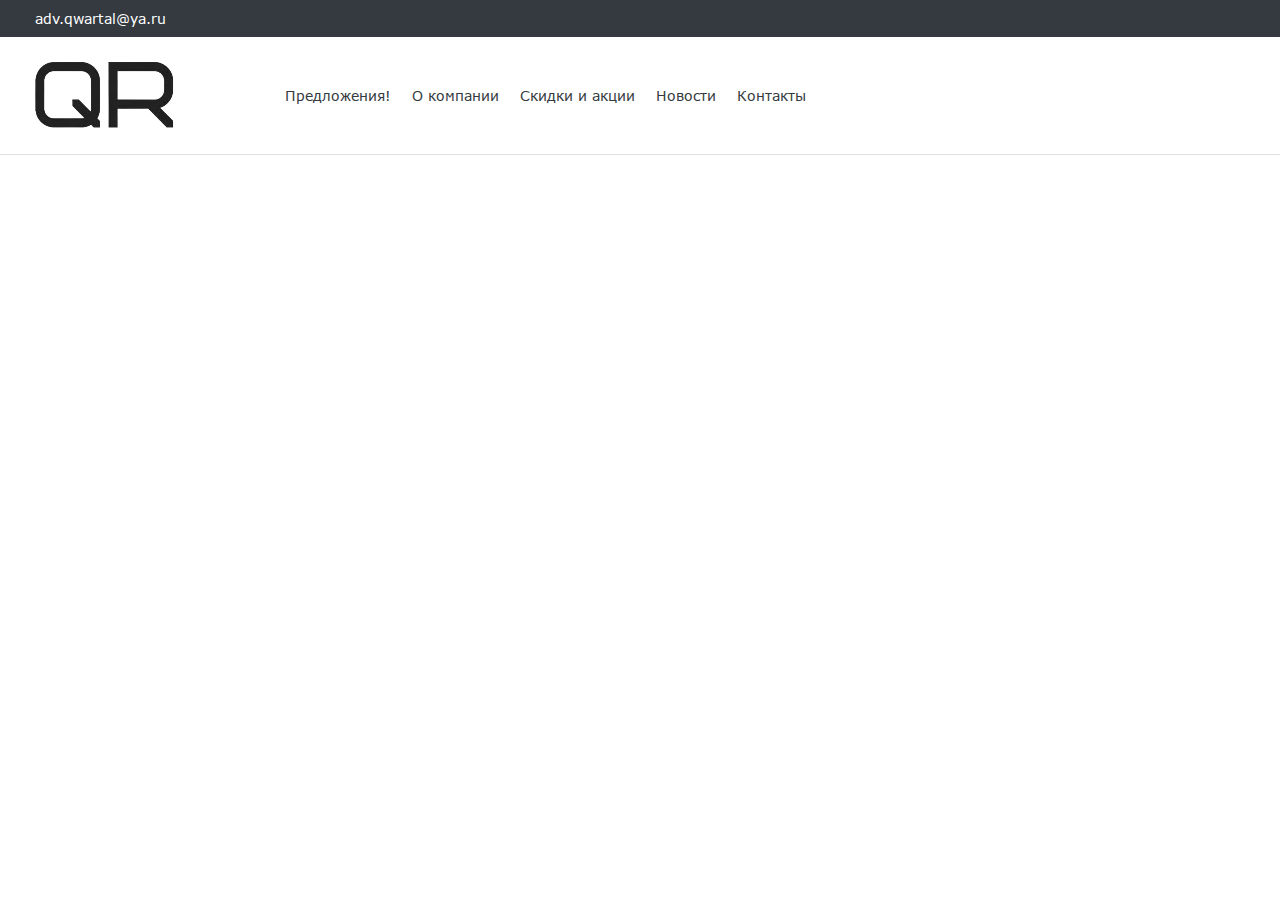
==== index.html @ 5ec6a48c "Deploying to gh-pages from @ Alexandr-Zemtsov/Vuz-rf@71a256c3cad5453a0af39d34cd8f7a5e906b5cad 🚀" ====
<!DOCTYPE html><html class="page" lang="ru"><head><meta charset="UTF-8"><title>Название проекта</title><meta name="viewport" content="width=device-width,initial-scale=1"><link rel="icon" href="#"><link rel="icon" href="#" type="image/svg+xml"><link rel="apple-touch-icon" href="#"><link rel="manifest" href="manifest.webmanifest"><link rel="stylesheet" href="styles/styles.css"></head><body class="page__body"><!-- ======HEADER====== --><header class="header" data-test="header"><div class="header__top header-top"><div class="container"><div class="header-top__inner"><div class="header-top__mail"><p>adv.qwartal@ya.ru</p></div><ul class="header-top__block-user list"><li class="header-top__user-item"><button class="header-top__button-searh button"><span class="visually-hidden">Поиск по сайту</span></button></li><li class="header-top__user-item"><button class="header-top__button-registred button"><span class="visually-hidden">регистрация</span></button></li></ul></div></div></div><div class="header__body"><div class="container"><div class="header__wrapper"><a class="header__logo logo link" href="#"><img width="140px" height="69px" src="images/logo/logo@2x.webp" alt="Логотип компании"> </a><button class="header__burger-menu button"></button> <span class="visually-hidden">открыть меню</span><nav class="header-nav"><ul class="header-nav__list list"><li class="header-nav__item"><a class="header-nav__link link" href="#">Предложения!</a></li><li class="header-nav__item"><a class="header-nav__link link" href="#">О компании</a></li><li class="header-nav__item"><a class="header-nav__link link" href="#">Скидки и акции</a></li><li class="header-nav__item"><a class="header-nav__link link" href="#">Новости</a></li><li class="header-nav__item"><a class="header-nav__link link" href="#">Контакты</a></li></ul></nav></div></div></div></header><main class="main-index"><!--- ======== HERO ======== ---><!-- <section class="hero">
      <div class="container">
        <h1 class="hero__title main-title">Вузы РФ</h1>
        <div class="hero__wrapper">
          <form class="form-filter" action="" method="post">
            <ul class="form-filter__list list">
              <li class="form-filter__item">
                <fieldset class="form-group">
                  <legend class="form-group__title form-group__title--select">Выберите город</legend>
                  <button class="form-group__input form__input--select" id="select-house-level" name="city"
                    type="button"></button>
                  <input class="form-group__dropdown-hidden" name="city" type="text" value="">
                  <ul class="form-group__list-dropdown select-list list" id="select-dropdown-form">
                    <li class="select-list__item" tabindex="0" data-value="0">&nbsp;</li>
                    <li class="select-list__item" tabindex="0" data-value="1">Санкт-Петербург</li>
                    <li class="select-list__item" tabindex="0" data-value="2">Санкт-Петербург</li>
                    <li class="select-list__item" tabindex="0" data-value="3">Санкт-Петербург</li>
                    <li class="select-list__item" tabindex="0" data-value="4">Санкт-Петербург</li>
                  </ul>
                </fieldset>


              </li>
              <li class="form-filter__item">
                <fieldset class="form-group">
                  <legend class="form-group__title form-group__title--select">Выберите город</legend>
                  <button class="form-group__input form__input--select" id="select-repair" name="city"
                    type="button"></button>
                  <input class="form-group__dropdown-hidden" name="city" type="text" value="">
                  <ul class="form-group__list-dropdown select-list list" id="select-dropdown-form">
                    <li class="select-list__item" tabindex="0" data-value="0">&nbsp;</li>
                    <li class="select-list__item" tabindex="0" data-value="1">Санкт-Петербург</li>
                    <li class="select-list__item" tabindex="0" data-value="2">Санкт-Петербург</li>
                    <li class="select-list__item" tabindex="0" data-value="3">Санкт-Петербург</li>
                    <li class="select-list__item" tabindex="0" data-value="4">Санкт-Петербург</li>
                  </ul>
                </fieldset>



              </li>
              <li class="form-filter__item">
                <fieldset class="form-group">
                  <legend class="form-group__title">Год сдачи</legend>
                  <div class="form-group__range">
                    <label class="filter-group__range-container">
                      <input type="number" class="filter-group__range-input" placeholder="от" name="min-price" value=""
                        min="0" step="100">
                    </label>
                    <label class="filter-group__range-container">
                      <input type="number" class="filter-group__range-input" placeholder="до" name="max-price" value=""
                        max="20000" step="100">
                    </label>
                  </div>
                </fieldset>
              </li>
            </ul>
            <div class="form-filter__block-submit">
              <button class="form-filter__submit button" type="submit">Показать</button>
            </div>
          </form>
        </div>
      </div>

    </section> --><!--- ======== PROMO ======== ---><!-- <section class="promo">
      <h2 class="visually-hidden">Наши предложения</h2>
      <ul class="promo__list">
        <li class="promo__item">
          <a class="promo__card-link" href="#">
            <h3>Выбирайте лучшее</h3>
            <p>Квартиры в ЖК "Солнечный" от 1 900 000 руб.</p>
          </a>
        </li>
        <li class="promo__item">
          <a class="promo__card-link" href="#">
            <h3>Шикарные загородные дома</h3>
            <p>Дом на берегу средиземного моря, мечта может стать явью.</p>
          </a>
        </li>
        <li class="promo__item">
          <a class="promo__card-link" href="#">
            <h3>Предложение дня</h3>
            <p>Двухкомнатная квартира с шикарным евроремонтом.</p>
          </a>
        </li>
        <li class="promo__item">
          <a class="promo__card-link" href="#">
            <h3>Дома в элитном посёлке</h3>
            <p>Элитная недвижимость в Коттеджном посёлке "Прибыльный"</p>
          </a>
        </li>
      </ul>
    </section> --><!--- ======== OFFERS ======== ---><!-- <section class="offers">
      <div class="container">
        <div class="offers__inner">
          <h2 class="offers__title">Горячие предложения</h2>
          <ul class="offers__list">
            <li class="offers__item">
              <article class="card-offers">
                <a class="card-offers__link link" href="#">
                  <img class="card-offers__picture" src="#" alt="Фото ЖК" height="50px" width="50px">
                  <p class="card-offers__copyright">Источник: freepik.ru</p>
                  <button class="card-offers__button-show-tel">Показать телефон</button>
                  <h3>ЖК "iLove"</h3>
                  <b>ГК "КОРТРОС"</b>
                  <p>Москва, Останкинский район, ул. Бочкова, 11а Бизнес <span>от 13 487 000</span> </p>
                </a>
              </article>
            </li>
            <li class="offers__item">
              <article class="card-offers">
                <a class="card-offers__link link" href="#">
                  <img class="card-offers__picture" src="#" alt="Фото ЖК" height="50px" width="50px">
                  <p class="card-offers__copyright">Источник: freepik.ru</p>
                  <button class="card-offers__button-show-tel">Показать телефон</button>
                  <h3>ЖК "iLove"</h3>
                  <b>ГК "КОРТРОС"</b>
                  <p>Москва, Останкинский район, ул. Бочкова, 11а Бизнес <span>от 13 487 000</span> </p>
                </a>
              </article>
            </li>
            <li class="offers__item">
              <article class="card-offers">
                <a class="card-offers__link link" href="#">
                  <img class="card-offers__picture" src="#" alt="Фото ЖК" height="50px" width="50px">
                  <p class="card-offers__copyright">Источник: freepik.ru</p>
                  <button class="card-offers__button-show-tel">Показать телефон</button>
                  <h3>ЖК "iLove"</h3>
                  <b>ГК "КОРТРОС"</b>
                  <p>Москва, Останкинский район, ул. Бочкова, 11а Бизнес <span>от 13 487 000</span> </p>
                </a>
              </article>
            </li>
            <li class="offers__item">
              <article class="card-offers">
                <a class="card-offers__link link" href="#">
                  <img class="card-offers__picture" src="#" alt="Фото ЖК" height="50px" width="50px">
                  <p class="card-offers__copyright">Источник: freepik.ru</p>
                  <button class="card-offers__button-show-tel">Показать телефон</button>
                  <h3>ЖК "iLove"</h3>
                  <b>ГК "КОРТРОС"</b>
                  <p>Москва, Останкинский район, ул. Бочкова, 11а Бизнес <span>от 13 487 000</span> </p>
                </a>
              </article>
            </li>
          </ul>
        </div>
      </div>
    </section> --><!--- ======== INFO ======== ---><!-- <section class="info">
      <div class="container">
        <div class="info__inner">
          <h2 class="info__title">Рубрика о недвижимости</h2>
          <ul class="info__list">
            <li class="info__title">
              <article class="card-info">
                <a class="card-info__picture link" href="#">
                  <img src="#" alt="Картинка" width="50" height="50">
                </a>
                <a class="card-info__link-text" href="#">
                  <p>«Волк в овечьей шкуре» или в чем подвох заниженной цены апартаментов?</p>
                </a>
                <a class="card-info__link-more" href="#"></a>
              </article>
            </li>
            <li class="info__title">
              <article class="card-info">
                <a class="card-info__picture link" href="#">
                  <img src="#" alt="Картинка" width="50" height="50">
                </a>
                <a class="card-info__link-text" href="#">
                  <p>Креативная реклама от застройщиков, мимо которой невозможно пройти</p>
                </a>
                <a class="card-info__link-more" href="#"></a>
              </article>
            </li>
            <li class="info__title">
              <article class="card-info">
                <a class="card-info__picture link" href="#">
                  <img src="#" alt="Картинка" width="50" height="50">
                </a>
                <a class="card-info__link-text" href="#">
                  <p>Флиппинг: стоит ли вкладываться в перепродажу недвижимости сегодня?</p>
                </a>
                <a class="card-info__link-more" href="#"></a>
              </article>
            </li>
          </ul>
        </div>
      </div>
    </section> --><!--- ======== ADVANTAGES ======== ---><!-- <section class="advantages">
      <h2 class="advantages__title title">Все новостройки</h2>
      <div class="advantages__slider-navigation slider-navigation">
        <button
          class="advantages__button-slider advantages__button-slider--prev slider-navigation__button slider-navigation__button--prev"
          type="button">
          <span class="visually-hidden">Кнопка: листать слайдер влево</span>
        </button>
        <button
          class="advantages__button-slider advantages__button-slider--next slider-navigation__button slider-navigation__button--next"
          type="button">
          <span class="visually-hidden">Кнопка: листать слайдер вправо</span>
        </button>

      </div>
      <div class="advantages__inner">
        <div class="container">
          <div class="advantages__slider-container swiper">
            <ul class="advantages__list swiper-wrapper list">
              <li class="advantages__item swiper-slide">
                <article class="card-advantages">
                  <a href="#" class="card-advantages__link-image link">
                    <img src="" alt="Фото">
                  </a>
                  <div class="card-advantages__block-favorit">
                    <span class="card-advantages__heart"></span>
                    <span class="card-advantages__star"></span>
                  </div>
                  <div class="card-advantages__block-body">
                    <h3 class="card-advantages__title">ЖК "Квартал Авиаторов"</h3>
                    <div class="card-advantages__etage">17 этаж</div>
                    <p>Подмосковье, Балашиха, Балашихинское ш</p>
                    <div class="card-advantages__price">от 4 518 000</div>
                  </div>
                  <a data-href="tel:+77777777777" data-phone="+77777777777" class="card-advantages__phone link"
                    tabindex="0">Показать телефон</a>
                </article>
              </li>
              <li class="advantages__item swiper-slide">
                <article class="card-advantages">
                  <a href="#" class="card-advantages__link-image link">
                    <img src="" alt="Фото">
                  </a>
                  <div class="card-advantages__block-favorit">
                    <span class="card-advantages__heart"></span>
                    <span class="card-advantages__star"></span>
                  </div>
                  <div class="card-advantages__block-body">
                    <h3 class="card-advantages__title">ЖК "Квартал Авиаторов"</h3>
                    <div class="card-advantages__etage">17 этаж</div>
                    <p>Подмосковье, Балашиха, Балашихинское ш</p>
                    <div class="card-advantages__price">от 4 518 000</div>
                  </div>
                  <a data-href="tel:+77777777777" data-phone="+77777777777" class="card-advantages__phone link"
                    tabindex="0">Показать телефон</a>
                </article>
              </li>
              <li class="advantages__item swiper-slide">
                <article class="card-advantages">
                  <a href="#" class="card-advantages__link-image link">
                    <img src="" alt="Фото">
                  </a>
                  <div class="card-advantages__block-favorit">
                    <span class="card-advantages__heart"></span>
                    <span class="card-advantages__star"></span>
                  </div>
                  <div class="card-advantages__block-body">
                    <h3 class="card-advantages__title">ЖК "Квартал Авиаторов"</h3>
                    <div class="card-advantages__etage">17 этаж</div>
                    <p>Подмосковье, Балашиха, Балашихинское ш</p>
                    <div class="card-advantages__price">от 4 518 000</div>
                  </div>
                  <a data-href="tel:+77777777777" data-phone="+77777777777" class="card-advantages__phone link"
                    tabindex="0">Показать телефон</a>
                </article>
              </li>
              <li class="advantages__item swiper-slide">
                <article class="card-advantages">
                  <a href="#" class="card-advantages__link-image link">
                    <img src="" alt="Фото">
                  </a>
                  <div class="card-advantages__block-favorit">
                    <span class="card-advantages__heart"></span>
                    <span class="card-advantages__star"></span>
                  </div>
                  <div class="card-advantages__block-body">
                    <h3 class="card-advantages__title">ЖК "Квартал Авиаторов"</h3>
                    <div class="card-advantages__etage">17 этаж</div>
                    <p>Подмосковье, Балашиха, Балашихинское ш</p>
                    <div class="card-advantages__price">от 4 518 000</div>
                  </div>
                  <a data-href="tel:+77777777777" data-phone="+77777777777" class="card-advantages__phone link"
                    tabindex="0">Показать телефон</a>
                </article>
              </li>
              <li class="advantages__item swiper-slide">
                <article class="card-advantages">
                  <a href="#" class="card-advantages__link-image link">
                    <img src="" alt="Фото">
                  </a>
                  <div class="card-advantages__block-favorit">
                    <span class="card-advantages__heart"></span>
                    <span class="card-advantages__star"></span>
                  </div>
                  <div class="card-advantages__block-body">
                    <h3 class="card-advantages__title">ЖК "Квартал Авиаторов"</h3>
                    <div class="card-advantages__etage">17 этаж</div>
                    <p>Подмосковье, Балашиха, Балашихинское ш</p>
                    <div class="card-advantages__price">от 4 518 000</div>
                  </div>
                  <a data-href="tel:+77777777777" data-phone="+77777777777" class="card-advantages__phone link"
                    tabindex="0">Показать телефон</a>
                </article>
              </li>
              <li class="advantages__item swiper-slide">
                <article class="card-advantages">
                  <a href="#" class="card-advantages__link-image link">
                    <img src="" alt="Фото">
                  </a>
                  <div class="card-advantages__block-favorit">
                    <span class="card-advantages__heart"></span>
                    <span class="card-advantages__star"></span>
                  </div>
                  <div class="card-advantages__block-body">
                    <h3 class="card-advantages__title">ЖК "Квартал Авиаторов"</h3>
                    <div class="card-advantages__etage">17 этаж</div>
                    <p>Подмосковье, Балашиха, Балашихинское ш</p>
                    <div class="card-advantages__price">от 4 518 000</div>
                  </div>
                  <a data-href="tel:+77777777777" data-phone="+77777777777" class="card-advantages__phone link"
                    tabindex="0">Показать телефон</a>
                </article>
              </li>
              <li class="advantages__item swiper-slide">
                <article class="card-advantages">
                  <a href="#" class="card-advantages__link-image link">
                    <img src="" alt="Фото">
                  </a>
                  <div class="card-advantages__block-favorit">
                    <span class="card-advantages__heart"></span>
                    <span class="card-advantages__star"></span>
                  </div>
                  <div class="card-advantages__block-body">
                    <h3 class="card-advantages__title">ЖК "Квартал Авиаторов"</h3>
                    <div class="card-advantages__etage">17 этаж</div>
                    <p>Подмосковье, Балашиха, Балашихинское ш</p>
                    <div class="card-advantages__price">от 4 518 000</div>
                  </div>
                  <a data-href="tel:+77777777777" data-phone="+77777777777" class="card-advantages__phone link"
                    tabindex="0">Показать телефон</a>
                </article>
              </li>
              <li class="advantages__item swiper-slide">
                <article class="card-advantages">
                  <a href="#" class="card-advantages__link-image link">
                    <img src="" alt="Фото">
                  </a>
                  <div class="card-advantages__block-favorit">
                    <span class="card-advantages__heart"></span>
                    <span class="card-advantages__star"></span>
                  </div>
                  <div class="card-advantages__block-body">
                    <h3 class="card-advantages__title">ЖК "Квартал Авиаторов"</h3>
                    <div class="card-advantages__etage">17 этаж</div>
                    <p>Подмосковье, Балашиха, Балашихинское ш</p>
                    <div class="card-advantages__price">от 4 518 000</div>
                  </div>
                  <a data-href="tel:+77777777777" data-phone="+77777777777" class="card-advantages__phone link"
                    tabindex="0">Показать телефон</a>
                </article>
              </li>
            </ul>
          </div>

        </div>
      </div>
    </section> --><!--- ======== PARTNERS ======== ---><!-- <section class="partners">
      <div class="container">
        <div class="partners__inner">
          <h2 class="partners__title">ТОП Застройщиков</h2>
          <ul class="partners__list">
            <li class="partners__item">
              <article class="card-partner">
                <a class="card-partner__image-link link" href="#"><img src="#" alt="Изображение логотипа партнеров"
                    height="50" width="50">
                </a>
                <h3 class="card-partner__title">ФСК</h3>
                <p>Застройщик Москвы
                  Год основания 2005
                  Построил 18 новостроек</p>
                <a class="card-partner__link-more link" href="#">Подробнее</a>
              </article>
            </li>
            <li class="partners__item">
              <article class="card-partner">
                <a class="card-partner__image-link link" href="#"><img src="#" alt="Изображение логотипа партнеров"
                    height="50" width="50">
                </a>
                <h3 class="card-partner__title">Эталон</h3>
                <p>Застройщик Москвы
                  Год основания 1987
                  Построил 23 новостройки
                </p>
                <a class="card-partner__link-more link" href="#">Подробнее</a>
              </article>
            </li>
            <li class="partners__item">
              <article class="card-partner">
                <a class="card-partner__image-link link" href="#"><img src="#" alt="Изображение логотипа партнеров"
                    height="50" width="50">
                </a>
                <h3 class="card-partner__title">MR Group</h3>
                <p>Застройщик Москвы
                  Год основания 2003
                  Построил 19 новостроек</p>
                <a class="card-partner__link-more link" href="#">Подробнее</a>
              </article>
            </li>
            <li class="partners__item">
              <article class="card-partner">
                <a class="card-partner__image-link link" href="#"><img src="#" alt="Изображение логотипа партнеров"
                    height="50" width="50">
                </a>
                <h3 class="card-partner__title">Донстрой</h3>
                <p>Застройщик Москвы
                  Год основания 1994
                  Построил 16 новостроек</p>
                <a class="card-partner__link-more link" href="#">Подробнее</a>
              </article>
            </li>
          </ul>
        </div>
      </div>
    </section> --><!--- ======== NEWS ======== ---><!-- <section class="news">
      <div class="container">
        <div class="news__inner">
          <h2 class="news__title title">Свежие новости</h2>
          <ul class="news__list">
            <li class="news__item">
              <article class="card-news">
                <a class="card-news__link" href="#">
                  <div class="card-news__date">
                    <p>
                      <b></b>
                      сегодня
                    </p>
                  </div>
                  <div class="card-news__body">
                    <h3>Суд вынес запрет на доп. услуги в квитанциях</h3>
                    <p>Жительница Санкт-Петербурга 3 года оплачивала кабельное телевидение</p>
                  </div>
                </a>
              </article>
            </li>
            <li class="news__item">
              <article class="card-news">
                <a class="card-news__link" href="#">
                  <div class="card-news__date">
                    <p>
                      <b>20</b>
                      сентября
                    </p>
                  </div>
                  <div class="card-news__body">
                    <h3>Обмотали деревья лентой и повесили на них иконы</h3>
                    <p>Противостояние местных жителей и рабочих в масках.</p>
                  </div>
                </a>
              </article>
            </li>
            <li class="news__item">
              <article class="card-news">
                <a class="card-news__link" href="#">
                  <div class="card-news__date">
                    <p>
                      <b>9</b>
                      сентября
                    </p>
                  </div>
                  <div class="card-news__body">
                    <h3>Девушки обнаружили скрытые камеры в съёмной квартире.</h3>
                    <p>Устройства были установлены в том числе в ванной комнате.</p>
                  </div>
                </a>
              </article>
            </li>
            <li class="news__item">
              <article class="card-news">
                <a class="card-news__link" href="#">
                  <div class="card-news__date">
                    <p>
                      <b>8</b>
                      сентября
                    </p>
                  </div>
                  <div class="card-news__body">
                    <h3>Оргия в ЖК от ПИК</h3>
                    <p>Всё как в немецком кино. Мужчина сантехник, а женщины, из управляющей компании.</p>
                  </div>
                </a>
              </article>
            </li>
            <li class="news__item">
              <article class="card-news">
                <a class="card-news__link" href="#">
                  <div class="card-news__date">
                    <p>
                      <b>7</b>
                      сентября
                    </p>
                  </div>
                  <div class="card-news__body">
                    <h3>Помещения на минимальных уровнях</h3>
                    <p>В Москве в сократились предложение по аренде торговых площадей.</p>
                  </div>
                </a>
              </article>
            </li>
          </ul>
        </div>
      </div>
    </section> --><!--- ======== FEEDBACK ======== ---><!-- <section class="feedback">
      <div class="container">
        <div class="feedback__inner">
          <h2 class="feedback__title title">Бесплатная консультация</h2>
          <p class="feedback__legend">Мы даем бесплатную консультацию по любому интересующему вас вопросу. Оставьте ваш
            контакт и наш специалист перезвонит в ближайшее время и ответит на все интересующие вопросы.</p>
          <form class="form-feedback" action="#" method="post">
            <div class="form-feedback__field">
              <label class="form-feedback__label" for="name-user">Введите имя</label>
              <input class="form-feedback__input" type="text" id="name-user" placeholder="Введите ваше имя" required>
            </div>
            <div class="form-feedback__field">
              <label class="form-feedback__label" for="phone-user">Укажите ваш телефон</label>
              <input class="form-feedback__input" type="text" id="phone-user" placeholder="+7 (999) 999-99-99"
                pattern="^(\s*)?(\+)?([- _():=+]?\d[- _():=+]?){10,14}(\s*)?$" required>
            </div>
            <div class="form-feedback__field form-feedback__field--check">
              <label class="form-feedback__label-check" for="user-check">Согласен с условиями передачи персональных
                данных</label>
              <input type="checkbox" id="user-check" checked required>
            </div>
            <button class="form-feedback__button-submit button">Отправить</button>
          </form>
        </div>
      </div>
    </section> --></main><!--- ======== FOOTER ======== ---><!-- <footer class="footer" data-test="footer">
    <div class="container">
      <div class="footer__inner">
        <div class="contacts">

          <div class="contacts__block-info">
            <picture>
              <img class="logo" width="50px" height="50px" src="#" alt="Логотип компании">
            </picture>
            <p class="contacts__copyright">2024© Портал недвижимости</p>
          </div>
          <div class="contacts__block-links">
            <p class="visually-hidden">Наши контакты</p>
            <a href="mailto:vuz-rf.ru@yandex.ru">vuz-rf.ru@yandex.ru</a>
            <a href="https://t.me/qwartal_partner">Партнерская группа в Telegram </a>
          </div>

        </div>
        <div class="footer-content">
          <p class="visually-hidden">Основные типы жилья</p>
          <ul class="footer-content__list footer-content__list--type-housing list">
            <li class="footer-content__item">
              <a class="footer-content__link link" href="#">Новостройки</a>
            </li>
            <li class="footer-content__item">
              <a class="footer-content__link link" href="#">Коммерческая</a>
            </li>
          </ul>
          <p class="visually-hidden">Выбор жилья по городам</p>
          <ul class="footer-content__list footer-content__list--city list">
            <li class="footer-content__item">
              <a class="footer-content__link link" href="#">Москва</a>
            </li>
            <li class="footer-content__item">
              <a class="footer-content__link link" href="#">Санкт-Петербург</a>
            </li>
            <li class="footer-content__item">
              <a class="footer-content__link link" href="#">Екатеринбург</a>
            </li>
            <li class="footer-content__item">
              <a class="footer-content__link link" href="#">Нижний Новгород</a>
            </li>
            <li class="footer-content__item">
              <a class="footer-content__link link" href="#">Самара</a>
            </li>
            <li class="footer-content__item">
              <a class="footer-content__link link" href="#">Казань</a>
            </li>
            <li class="footer-content__item">
              <a class="footer-content__link link" href="#">Краснодар</a>
            </li>
          </ul>
          <a class="footer-content__privacy" href="#">Политика конфиденциальности</a>
        </div>
        <div class="social">
          <p class="visually-hidden">Наши соцсети</p>
          <ul class="social__list list">
            <li class="social__item">
              <a class="social__link social__link--vk link" href="#">
                <span class="visually-hidden">В контакте</span>
              </a>
            </li>
            <li class="social__item">
              <a class="social__link social__link--telegram link" href="#">
                <span class="visually-hidden">Телеграм</span>
              </a>
            </li>
          </ul>
        </div>
        <div class="footer__captcha">
          This site is protected by reCAPTCHA and the <a class="footer__captcha-link" href="#">Privacy Policy</a> and <a
            class="footer__captcha-link" href="#">Terms of Service</a>
        </div>
      </div>
    </div>
  </footer> --><script src="scripts/main.js" defer="defer"></script></body></html>
---- styles/styles.css ----
@charset "UTF-8";@font-face{font-family:"Verdana";src:url(../fonts/Verdana.woff2);font-style:normal;font-weight:400;font-display:swap}@font-face{font-family:"Verdana";src:url(../fonts/Verdana-Bold.woff2);font-style:normal;font-weight:700;font-display:swap}*,::after,::before{box-sizing:border-box;padding:0;margin:0}img{max-width:100%;height:auto;object-fit:contain}body{font-family:"Verdana","Arial",sans-serif;font-size:14px;color:#343a40;font-weight:400;line-height:20px}.list{list-style-type:none}.link,body{font-style:normal}.link{text-decoration:none}.button{cursor:pointer;border:0}.container{width:100%;margin:0 auto;min-width:320px;padding:0 15px}@media (min-width:576px){.container{max-width:540px}}@media (min-width:768px){.container{max-width:720px;padding:0 30px}}@media (min-width:992px){.container{max-width:960px;padding:0 15px}}@media (min-width:1200px){.container{max-width:1240px}}.visually-hidden{position:absolute;width:1px;height:1px;margin:-1px;padding:0;border:0;clip:rect(0 0 0 0);-webkit-clip-path:inset(50%);clip-path:inset(50%);white-space:nowrap;overflow:hidden}.header{display:grid;grid-template-columns:1fr}.header__top{padding:9px 0 8px}.header__body{padding:24px 0;border-bottom:1px solid #dee2e6}.header__wrapper{width:100%;position:relative;display:flex;align-items:center;justify-content:space-between;gap:20px}@media (min-width:1200px){.header__wrapper{gap:110px;justify-content:start}}.header__wrapper:has(.header-nav--open)::after{content:"";position:fixed;top:0;left:0;z-index:2;width:100%;height:100%;background-color:rgba(55,55,55,.98)}.header__logo{display:flex;align-items:center;justify-content:center;width:103px;height:51px}@media (min-width:400px){.header__logo{width:140px;height:69px}}.header__burger-menu{position:relative;display:block;width:25px;height:25px;background:0 0;color:#212529}@media (min-width:1200px){.header__burger-menu{display:none}}.header__burger-menu--open{position:absolute;right:5px;top:0;z-index:5;color:#fff}.header__burger-menu--open::before,.header__burger-menu::before{background-color:currentColor;-webkit-mask-repeat:no-repeat;mask-repeat:no-repeat;-webkit-mask-position:center;mask-position:center;-webkit-mask-size:cover;mask-size:cover}.header__burger-menu::before{content:"";position:absolute;top:0;left:0;bottom:0;right:0;transition:all .3s linear;-webkit-mask-image:url(../images/icons/burger-menu-close.svg);mask-image:url(../images/icons/burger-menu-close.svg)}.header__burger-menu--open::before{-webkit-mask-image:url(../images/icons/burger-menu-open.svg);mask-image:url(../images/icons/burger-menu-open.svg)}.header-top{background-color:#343a40;color:#fff}.header-top__inner{display:flex;align-items:center;justify-content:space-between}.header-top__mail{display:flex;flex-shrink:2}.header-top__block-user{display:flex;justify-content:space-between;align-items:center;flex-shrink:0;gap:1.5rem}.header-top__user-item{display:flex}.header-top__button-registred,.header-top__button-searh{position:relative;width:16px;height:16px;background-color:transparent;color:#fff}.header-top__button-searh:focus,.header-top__button-searh:hover{opacity:.8}.header-top__button-searh:active{opacity:.6}.header-top__button-searh::after{content:"";position:absolute;display:block;top:0;left:0;bottom:0;right:0;background-color:currentColor;-webkit-mask-image:url(../images/icons/icon-searh.svg);mask-image:url(../images/icons/icon-searh.svg);-webkit-mask-repeat:no-repeat;mask-repeat:no-repeat;-webkit-mask-position:center;mask-position:center;-webkit-mask-size:cover;mask-size:cover}.header-top__button-registred:focus,.header-top__button-registred:hover{opacity:.8}.header-top__button-registred:active{opacity:.6}.header-top__button-registred::after{content:"";position:absolute;display:block;top:0;left:0;bottom:0;right:0;background-color:currentColor;-webkit-mask-image:url(../images/icons/user-icon.svg);mask-image:url(../images/icons/user-icon.svg);-webkit-mask-repeat:no-repeat;mask-repeat:no-repeat;-webkit-mask-position:center;mask-position:center;-webkit-mask-size:cover;mask-size:cover}.header-nav{display:none}@media (min-width:1200px){.header-nav{display:flex}}.header-nav--open{display:flex;position:absolute;z-index:3;width:100%}.header-nav__list{top:70px;padding-left:15px;position:relative;z-index:4;display:flex;flex-direction:column;gap:11px}@media (min-width:768px){.header-nav__list{padding-left:30px}}@media (min-width:1200px){.header-nav__list{position:static;flex-direction:row;gap:21px;padding-left:0}}.header-nav__link{font-size:18px;color:#fff;line-height:1.3}.header-nav__link:focus-visible,.header-nav__link:hover{opacity:.8}@media (min-width:1200px){.header-nav__link{color:#343a40;font-size:14px;line-height:1.5}}
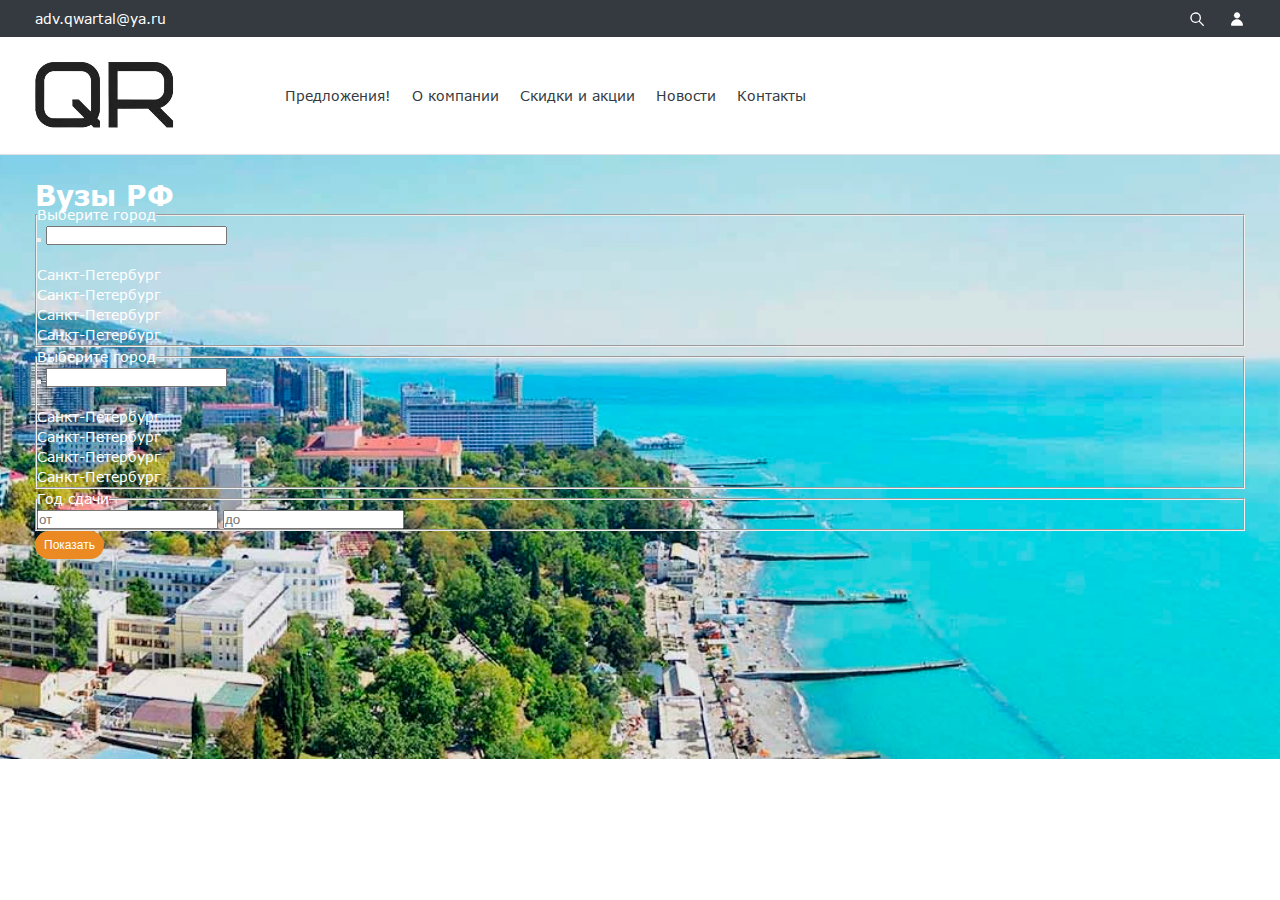
==== commit b69c178f: "Deploying to gh-pages from @ Alexandr-Zemtsov/Vuz-rf@c9c1034b680801d28a68e257927182f7894a22f7 🚀" ====
--- a/index.html
+++ b/index.html
@@ -1,68 +1,4 @@
-<!DOCTYPE html><html class="page" lang="ru"><head><meta charset="UTF-8"><title>Название проекта</title><meta name="viewport" content="width=device-width,initial-scale=1"><link rel="icon" href="#"><link rel="icon" href="#" type="image/svg+xml"><link rel="apple-touch-icon" href="#"><link rel="manifest" href="manifest.webmanifest"><link rel="stylesheet" href="styles/styles.css"></head><body class="page__body"><!-- ======HEADER====== --><header class="header" data-test="header"><div class="header__top header-top"><div class="container"><div class="header-top__inner"><div class="header-top__mail"><p>adv.qwartal@ya.ru</p></div><ul class="header-top__block-user list"><li class="header-top__user-item"><button class="header-top__button-searh button"><span class="visually-hidden">Поиск по сайту</span></button></li><li class="header-top__user-item"><button class="header-top__button-registred button"><span class="visually-hidden">регистрация</span></button></li></ul></div></div></div><div class="header__body"><div class="container"><div class="header__wrapper"><a class="header__logo logo link" href="#"><img width="140px" height="69px" src="images/logo/logo@2x.webp" alt="Логотип компании"> </a><button class="header__burger-menu button"></button> <span class="visually-hidden">открыть меню</span><nav class="header-nav"><ul class="header-nav__list list"><li class="header-nav__item"><a class="header-nav__link link" href="#">Предложения!</a></li><li class="header-nav__item"><a class="header-nav__link link" href="#">О компании</a></li><li class="header-nav__item"><a class="header-nav__link link" href="#">Скидки и акции</a></li><li class="header-nav__item"><a class="header-nav__link link" href="#">Новости</a></li><li class="header-nav__item"><a class="header-nav__link link" href="#">Контакты</a></li></ul></nav></div></div></div></header><main class="main-index"><!--- ======== HERO ======== ---><!-- <section class="hero">
-      <div class="container">
-        <h1 class="hero__title main-title">Вузы РФ</h1>
-        <div class="hero__wrapper">
-          <form class="form-filter" action="" method="post">
-            <ul class="form-filter__list list">
-              <li class="form-filter__item">
-                <fieldset class="form-group">
-                  <legend class="form-group__title form-group__title--select">Выберите город</legend>
-                  <button class="form-group__input form__input--select" id="select-house-level" name="city"
-                    type="button"></button>
-                  <input class="form-group__dropdown-hidden" name="city" type="text" value="">
-                  <ul class="form-group__list-dropdown select-list list" id="select-dropdown-form">
-                    <li class="select-list__item" tabindex="0" data-value="0">&nbsp;</li>
-                    <li class="select-list__item" tabindex="0" data-value="1">Санкт-Петербург</li>
-                    <li class="select-list__item" tabindex="0" data-value="2">Санкт-Петербург</li>
-                    <li class="select-list__item" tabindex="0" data-value="3">Санкт-Петербург</li>
-                    <li class="select-list__item" tabindex="0" data-value="4">Санкт-Петербург</li>
-                  </ul>
-                </fieldset>
-
-
-              </li>
-              <li class="form-filter__item">
-                <fieldset class="form-group">
-                  <legend class="form-group__title form-group__title--select">Выберите город</legend>
-                  <button class="form-group__input form__input--select" id="select-repair" name="city"
-                    type="button"></button>
-                  <input class="form-group__dropdown-hidden" name="city" type="text" value="">
-                  <ul class="form-group__list-dropdown select-list list" id="select-dropdown-form">
-                    <li class="select-list__item" tabindex="0" data-value="0">&nbsp;</li>
-                    <li class="select-list__item" tabindex="0" data-value="1">Санкт-Петербург</li>
-                    <li class="select-list__item" tabindex="0" data-value="2">Санкт-Петербург</li>
-                    <li class="select-list__item" tabindex="0" data-value="3">Санкт-Петербург</li>
-                    <li class="select-list__item" tabindex="0" data-value="4">Санкт-Петербург</li>
-                  </ul>
-                </fieldset>
-
-
-
-              </li>
-              <li class="form-filter__item">
-                <fieldset class="form-group">
-                  <legend class="form-group__title">Год сдачи</legend>
-                  <div class="form-group__range">
-                    <label class="filter-group__range-container">
-                      <input type="number" class="filter-group__range-input" placeholder="от" name="min-price" value=""
-                        min="0" step="100">
-                    </label>
-                    <label class="filter-group__range-container">
-                      <input type="number" class="filter-group__range-input" placeholder="до" name="max-price" value=""
-                        max="20000" step="100">
-                    </label>
-                  </div>
-                </fieldset>
-              </li>
-            </ul>
-            <div class="form-filter__block-submit">
-              <button class="form-filter__submit button" type="submit">Показать</button>
-            </div>
-          </form>
-        </div>
-      </div>
-
-    </section> --><!--- ======== PROMO ======== ---><!-- <section class="promo">
+<!DOCTYPE html><html class="page" lang="ru"><head><meta charset="UTF-8"><title>Название проекта</title><meta name="viewport" content="width=device-width,initial-scale=1"><link rel="icon" href="#"><link rel="icon" href="#" type="image/svg+xml"><link rel="apple-touch-icon" href="#"><link rel="manifest" href="manifest.webmanifest"><link rel="stylesheet" href="styles/styles.css"></head><body class="page__body"><!-- ======HEADER====== --><header class="header" data-test="header"><div class="header__top header-top"><div class="container"><div class="header-top__inner"><div class="header-top__mail"><p>adv.qwartal@ya.ru</p></div><ul class="header-top__block-user list"><li class="header-top__user-item"><button class="header-top__button-searh button"><span class="visually-hidden">Поиск по сайту</span></button></li><li class="header-top__user-item"><button class="header-top__button-registred button"><span class="visually-hidden">регистрация</span></button></li></ul></div></div></div><div class="header__body"><div class="container"><div class="header__wrapper"><a class="header__logo logo link" href="#"><img width="140px" height="69px" src="images/logo/logo@2x.webp" alt="Логотип компании"> </a><button class="header__burger-menu button"></button> <span class="visually-hidden">открыть меню</span><nav class="header-nav"><ul class="header-nav__list list"><li class="header-nav__item"><a class="header-nav__link link" href="#">Предложения!</a></li><li class="header-nav__item"><a class="header-nav__link link" href="#">О компании</a></li><li class="header-nav__item"><a class="header-nav__link link" href="#">Скидки и акции</a></li><li class="header-nav__item"><a class="header-nav__link link" href="#">Новости</a></li><li class="header-nav__item"><a class="header-nav__link link" href="#">Контакты</a></li></ul></nav></div></div></div></header><main class="main-index"><!--- ======== HERO ======== ---><section class="hero"><div class="container"><h1 class="hero__title">Вузы РФ</h1><div class="hero__wrapper"><form class="form-filter" action="" method="post"><ul class="form-filter__list list"><li class="form-filter__item"><fieldset class="form-group"><legend class="form-group__title form-group__title--select">Выберите город</legend><button class="form-group__input form__input--select" id="select-house-level" name="city" type="button"></button> <input class="form-group__dropdown-hidden" name="city" type="text" value=""><ul class="form-group__list-dropdown select-list list" id="select-dropdown-form"><li class="select-list__item" tabindex="0" data-value="0">&nbsp;</li><li class="select-list__item" tabindex="0" data-value="1">Санкт-Петербург</li><li class="select-list__item" tabindex="0" data-value="2">Санкт-Петербург</li><li class="select-list__item" tabindex="0" data-value="3">Санкт-Петербург</li><li class="select-list__item" tabindex="0" data-value="4">Санкт-Петербург</li></ul></fieldset></li><li class="form-filter__item"><fieldset class="form-group"><legend class="form-group__title form-group__title--select">Выберите город</legend><button class="form-group__input form__input--select" id="select-repair" name="city" type="button"></button> <input class="form-group__dropdown-hidden" name="city" type="text" value=""><ul class="form-group__list-dropdown select-list list" id="select-dropdown-form"><li class="select-list__item" tabindex="0" data-value="0">&nbsp;</li><li class="select-list__item" tabindex="0" data-value="1">Санкт-Петербург</li><li class="select-list__item" tabindex="0" data-value="2">Санкт-Петербург</li><li class="select-list__item" tabindex="0" data-value="3">Санкт-Петербург</li><li class="select-list__item" tabindex="0" data-value="4">Санкт-Петербург</li></ul></fieldset></li><li class="form-filter__item"><fieldset class="form-group"><legend class="form-group__title">Год сдачи</legend><div class="form-group__range"><label class="filter-group__range-container"><input type="number" class="filter-group__range-input" placeholder="от" name="min-price" value="" min="0" step="100"></label> <label class="filter-group__range-container"><input type="number" class="filter-group__range-input" placeholder="до" name="max-price" value="" max="20000" step="100"></label></div></fieldset></li></ul><div class="form-filter__block-submit"><button class="form-filter__submit button" type="submit">Показать</button></div></form></div></div></section><!--- ======== PROMO ======== ---><!-- <section class="promo">
       <h2 class="visually-hidden">Наши предложения</h2>
       <ul class="promo__list">
         <li class="promo__item">
--- a/styles/styles.css
+++ b/styles/styles.css
@@ -1 +1 @@
-@charset "UTF-8";@font-face{font-family:"Verdana";src:url(../fonts/Verdana.woff2);font-style:normal;font-weight:400;font-display:swap}@font-face{font-family:"Verdana";src:url(../fonts/Verdana-Bold.woff2);font-style:normal;font-weight:700;font-display:swap}*,::after,::before{box-sizing:border-box;padding:0;margin:0}img{max-width:100%;height:auto;object-fit:contain}body{font-family:"Verdana","Arial",sans-serif;font-size:14px;color:#343a40;font-weight:400;line-height:20px}.list{list-style-type:none}.link,body{font-style:normal}.link{text-decoration:none}.button{cursor:pointer;border:0}.container{width:100%;margin:0 auto;min-width:320px;padding:0 15px}@media (min-width:576px){.container{max-width:540px}}@media (min-width:768px){.container{max-width:720px;padding:0 30px}}@media (min-width:992px){.container{max-width:960px;padding:0 15px}}@media (min-width:1200px){.container{max-width:1240px}}.visually-hidden{position:absolute;width:1px;height:1px;margin:-1px;padding:0;border:0;clip:rect(0 0 0 0);-webkit-clip-path:inset(50%);clip-path:inset(50%);white-space:nowrap;overflow:hidden}.header{display:grid;grid-template-columns:1fr}.header__top{padding:9px 0 8px}.header__body{padding:24px 0;border-bottom:1px solid #dee2e6}.header__wrapper{width:100%;position:relative;display:flex;align-items:center;justify-content:space-between;gap:20px}@media (min-width:1200px){.header__wrapper{gap:110px;justify-content:start}}.header__wrapper:has(.header-nav--open)::after{content:"";position:fixed;top:0;left:0;z-index:2;width:100%;height:100%;background-color:rgba(55,55,55,.98)}.header__logo{display:flex;align-items:center;justify-content:center;width:103px;height:51px}@media (min-width:400px){.header__logo{width:140px;height:69px}}.header__burger-menu{position:relative;display:block;width:25px;height:25px;background:0 0;color:#212529}@media (min-width:1200px){.header__burger-menu{display:none}}.header__burger-menu--open{position:absolute;right:5px;top:0;z-index:5;color:#fff}.header__burger-menu--open::before,.header__burger-menu::before{background-color:currentColor;-webkit-mask-repeat:no-repeat;mask-repeat:no-repeat;-webkit-mask-position:center;mask-position:center;-webkit-mask-size:cover;mask-size:cover}.header__burger-menu::before{content:"";position:absolute;top:0;left:0;bottom:0;right:0;transition:all .3s linear;-webkit-mask-image:url(../images/icons/burger-menu-close.svg);mask-image:url(../images/icons/burger-menu-close.svg)}.header__burger-menu--open::before{-webkit-mask-image:url(../images/icons/burger-menu-open.svg);mask-image:url(../images/icons/burger-menu-open.svg)}.header-top{background-color:#343a40;color:#fff}.header-top__inner{display:flex;align-items:center;justify-content:space-between}.header-top__mail{display:flex;flex-shrink:2}.header-top__block-user{display:flex;justify-content:space-between;align-items:center;flex-shrink:0;gap:1.5rem}.header-top__user-item{display:flex}.header-top__button-registred,.header-top__button-searh{position:relative;width:16px;height:16px;background-color:transparent;color:#fff}.header-top__button-searh:focus,.header-top__button-searh:hover{opacity:.8}.header-top__button-searh:active{opacity:.6}.header-top__button-searh::after{content:"";position:absolute;display:block;top:0;left:0;bottom:0;right:0;background-color:currentColor;-webkit-mask-image:url(../images/icons/icon-searh.svg);mask-image:url(../images/icons/icon-searh.svg);-webkit-mask-repeat:no-repeat;mask-repeat:no-repeat;-webkit-mask-position:center;mask-position:center;-webkit-mask-size:cover;mask-size:cover}.header-top__button-registred:focus,.header-top__button-registred:hover{opacity:.8}.header-top__button-registred:active{opacity:.6}.header-top__button-registred::after{content:"";position:absolute;display:block;top:0;left:0;bottom:0;right:0;background-color:currentColor;-webkit-mask-image:url(../images/icons/user-icon.svg);mask-image:url(../images/icons/user-icon.svg);-webkit-mask-repeat:no-repeat;mask-repeat:no-repeat;-webkit-mask-position:center;mask-position:center;-webkit-mask-size:cover;mask-size:cover}.header-nav{display:none}@media (min-width:1200px){.header-nav{display:flex}}.header-nav--open{display:flex;position:absolute;z-index:3;width:100%}.header-nav__list{top:70px;padding-left:15px;position:relative;z-index:4;display:flex;flex-direction:column;gap:11px}@media (min-width:768px){.header-nav__list{padding-left:30px}}@media (min-width:1200px){.header-nav__list{position:static;flex-direction:row;gap:21px;padding-left:0}}.header-nav__link{font-size:18px;color:#fff;line-height:1.3}.header-nav__link:focus-visible,.header-nav__link:hover{opacity:.8}@media (min-width:1200px){.header-nav__link{color:#343a40;font-size:14px;line-height:1.5}}+@charset "UTF-8";@font-face{font-family:"Verdana";src:url(../fonts/Verdana.woff2);font-style:normal;font-weight:400;font-display:swap}@font-face{font-family:"Verdana";src:url(../fonts/Verdana-Bold.woff2);font-style:normal;font-weight:700;font-display:swap}*,::after,::before{box-sizing:border-box;padding:0;margin:0}img{max-width:100%;height:auto;object-fit:contain}body{font-family:"Verdana","Arial",sans-serif;font-size:14px;color:#343a40;font-weight:400;line-height:20px}.list{list-style-type:none}.link,body{font-style:normal}.link{text-decoration:none}.button{cursor:pointer;border:0}.container{width:100%;margin:0 auto;min-width:320px;padding:0 15px}@media (min-width:576px){.container{max-width:540px}}@media (min-width:768px){.container{max-width:720px;padding:0 30px}}@media (min-width:992px){.container{max-width:960px;padding:0 15px}}@media (min-width:1200px){.container{max-width:1240px}}.visually-hidden{position:absolute;width:1px;height:1px;margin:-1px;padding:0;border:0;clip:rect(0 0 0 0);-webkit-clip-path:inset(50%);clip-path:inset(50%);white-space:nowrap;overflow:hidden}.header{display:grid;grid-template-columns:1fr}.header__top{padding:9px 0 8px}.header__body{padding:24px 0;border-bottom:1px solid #dee2e6}.header__wrapper{width:100%;position:relative;display:flex;align-items:center;justify-content:space-between;gap:20px}@media (min-width:1200px){.header__wrapper{gap:110px;justify-content:start}}.header__wrapper:has(.header-nav--open)::after{content:"";position:fixed;top:0;left:0;z-index:2;width:100%;height:100%;background-color:rgba(55,55,55,.98)}.header__logo{display:flex;align-items:center;justify-content:center;width:103px;height:51px}@media (min-width:400px){.header__logo{width:140px;height:69px}}.header__burger-menu{position:relative;display:block;width:25px;height:25px;background:0 0;color:#212529}@media (min-width:1200px){.header__burger-menu{display:none}}.header__burger-menu--open{position:absolute;right:5px;top:0;z-index:5;color:#fff}.header__burger-menu--open::before,.header__burger-menu::before{background-color:currentColor;-webkit-mask-repeat:no-repeat;mask-repeat:no-repeat;-webkit-mask-position:center;mask-position:center;-webkit-mask-size:cover;mask-size:cover}.header__burger-menu::before{content:"";position:absolute;top:0;left:0;bottom:0;right:0;transition:all .3s linear;-webkit-mask-image:url(../images/icons/stack.svg#burger-menu-close);mask-image:url(../images/icons/stack.svg#burger-menu-close)}.header__burger-menu--open::before{-webkit-mask-image:url(../images/icons/stack.svg#burger-menu-open);mask-image:url(../images/icons/stack.svg#burger-menu-open)}.header-top{background-color:#343a40;color:#fff}.header-top__inner{display:flex;align-items:center;justify-content:space-between}.header-top__mail{display:flex;flex-shrink:2}.header-top__block-user{display:flex;justify-content:space-between;align-items:center;flex-shrink:0;gap:1.5rem}.header-top__user-item{display:flex}.header-top__button-registred,.header-top__button-searh{position:relative;width:16px;height:16px;background-color:transparent;color:#fff}.header-top__button-searh:focus,.header-top__button-searh:hover{opacity:.8}.header-top__button-searh:active{opacity:.6}.header-top__button-searh::after{content:"";position:absolute;display:block;top:0;left:0;bottom:0;right:0;background-color:currentColor;-webkit-mask-image:url(../images/icons/stack.svg#icon-searh);mask-image:url(../images/icons/stack.svg#icon-searh);-webkit-mask-repeat:no-repeat;mask-repeat:no-repeat;-webkit-mask-position:center;mask-position:center;-webkit-mask-size:cover;mask-size:cover}.header-top__button-registred:focus,.header-top__button-registred:hover{opacity:.8}.header-top__button-registred:active{opacity:.6}.header-top__button-registred::after{content:"";position:absolute;display:block;top:0;left:0;bottom:0;right:0;background-color:currentColor;-webkit-mask-image:url(../images/icons/stack.svg#user-icon);mask-image:url(../images/icons/stack.svg#user-icon);-webkit-mask-repeat:no-repeat;mask-repeat:no-repeat;-webkit-mask-position:center;mask-position:center;-webkit-mask-size:cover;mask-size:cover}.header-nav{display:none}@media (min-width:1200px){.header-nav{display:flex}}.header-nav--open{display:flex;position:absolute;z-index:3;width:100%}.header-nav__list{top:70px;padding-left:15px;position:relative;z-index:4;display:flex;flex-direction:column;gap:11px}@media (min-width:768px){.header-nav__list{padding-left:30px}}@media (min-width:1200px){.header-nav__list{position:static;flex-direction:row;gap:21px;padding-left:0}}.header-nav__link{font-size:18px;color:#fff;line-height:1.3}.header-nav__link:focus-visible,.header-nav__link:hover{opacity:.8}@media (min-width:1200px){.header-nav__link{color:#343a40;font-size:14px;line-height:1.5}}.hero{background:#777 url(../images/background/hero-bg.webp)no-repeat center;background-size:cover;padding:30px 0 200px;color:#fff}.form-filter__submit{border-radius:20px;font-size:12px;padding:4px 8px;line-height:1.5;border:1px solid transparent;background-color:#eb8a22;color:#fff;transition:color .15s ease-in-out,background-color .15s ease-in-out,border-color .15s ease-in-out,box-shadow .15s ease-in-out}.form-filter__submit:focus-visible,.form-filter__submit:hover{border-color:#eb8a22;color:#eb8a22;background-color:#fff}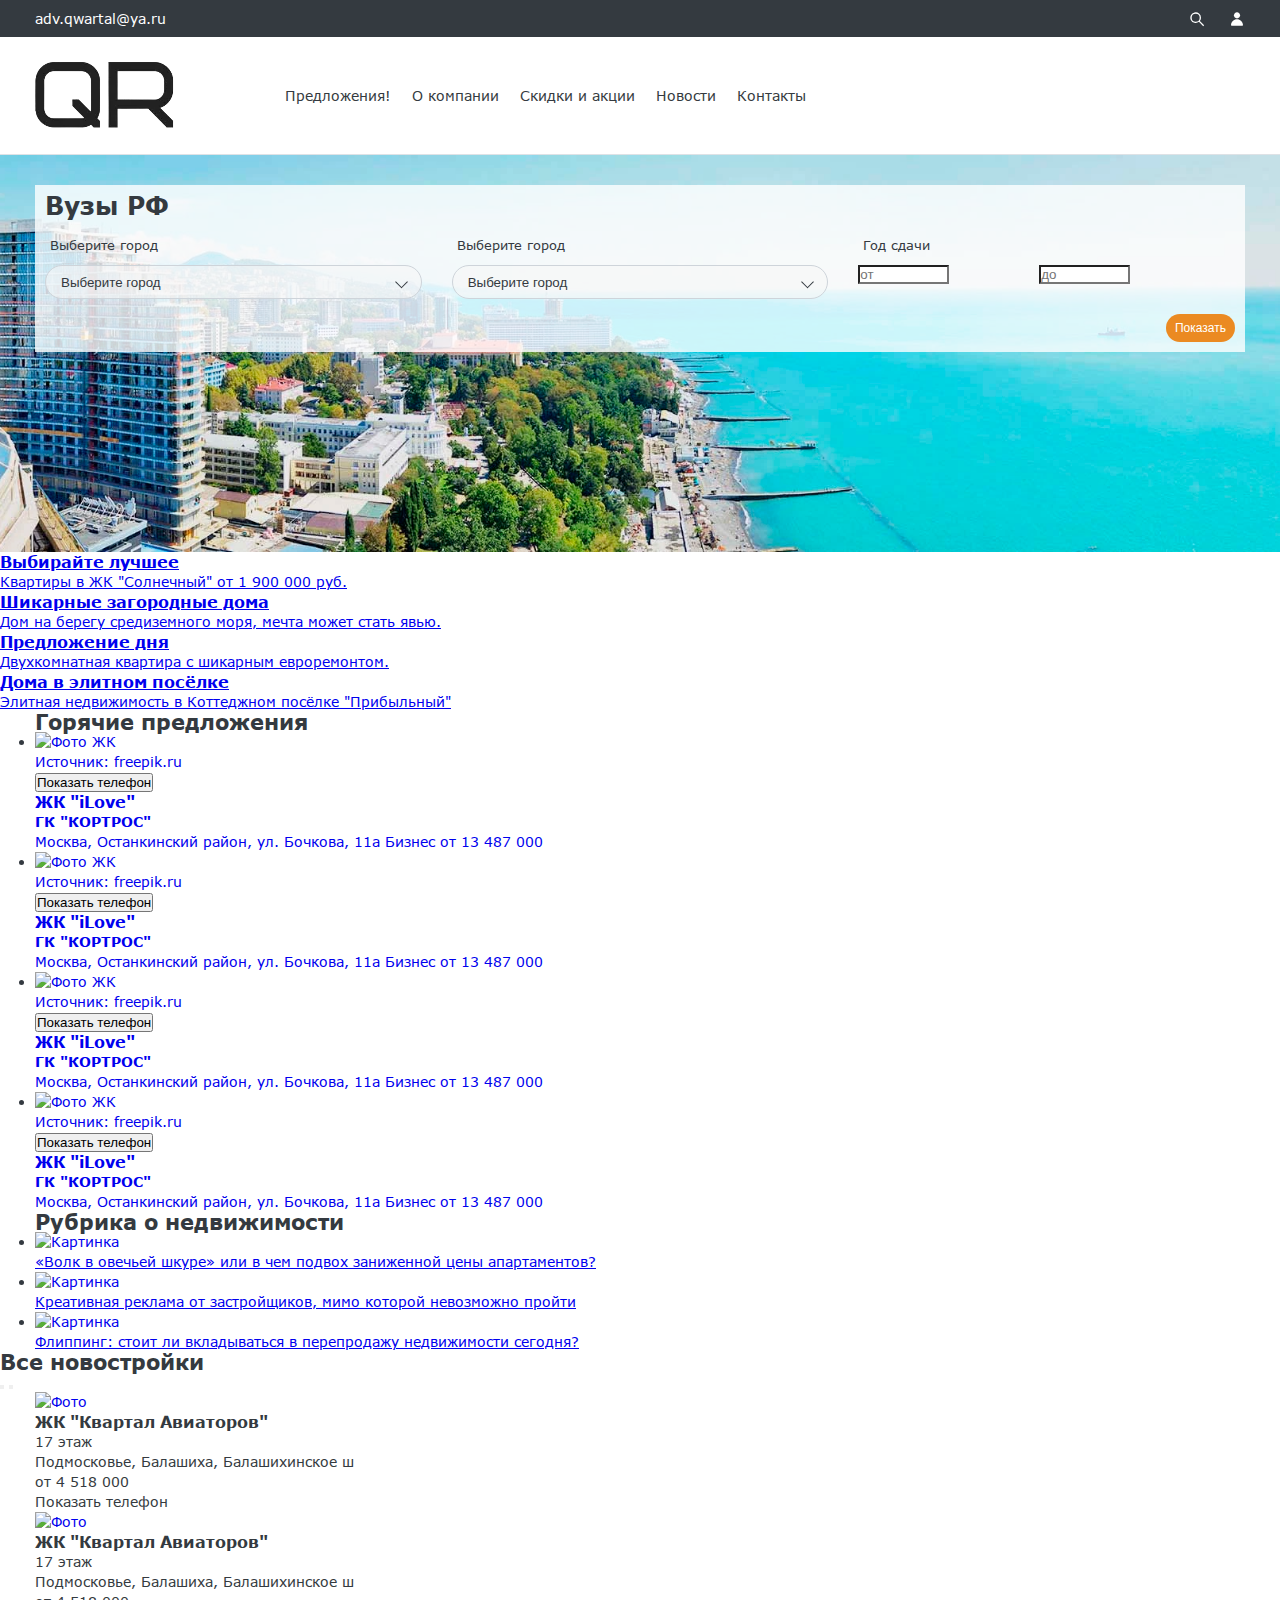
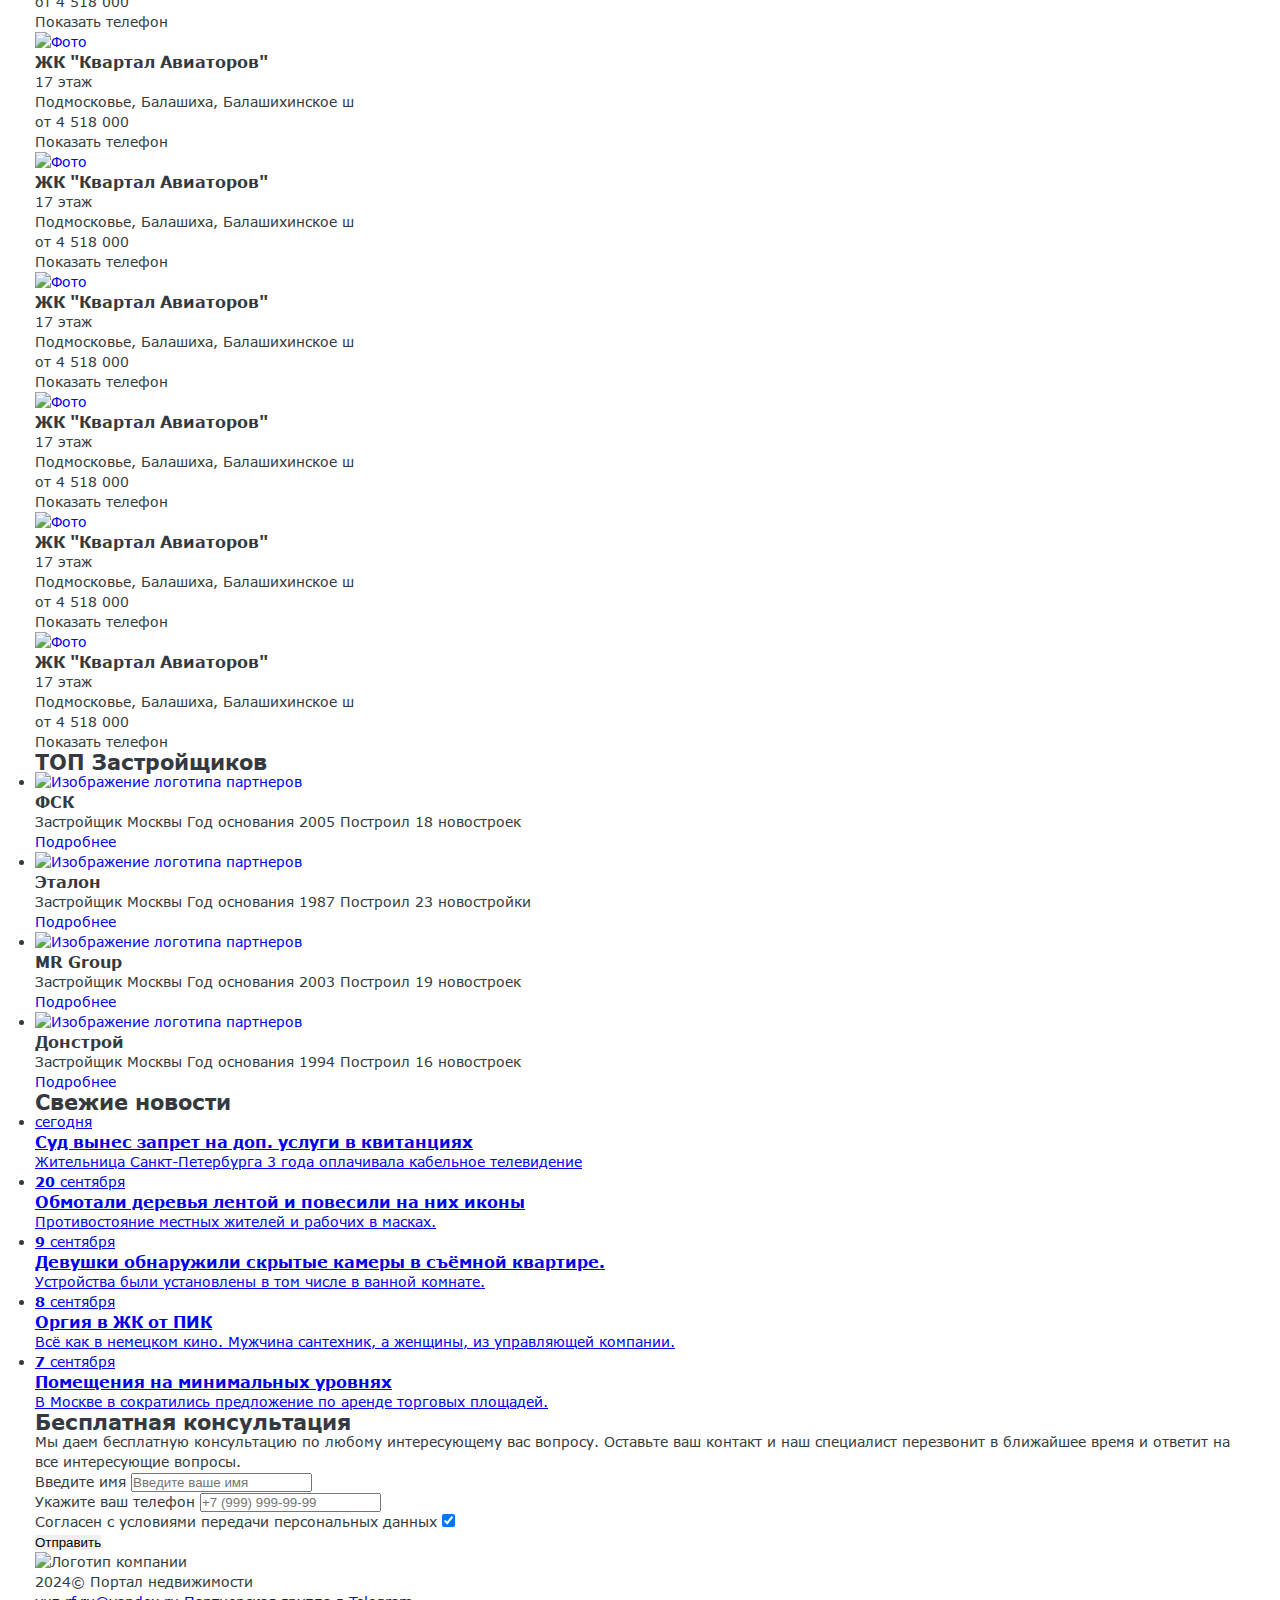
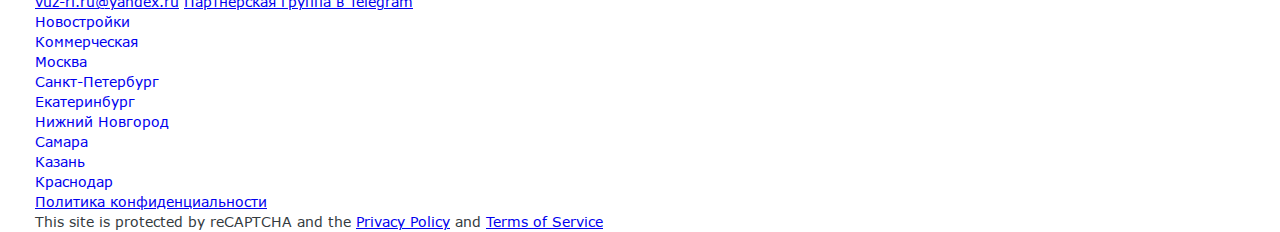
==== commit bdb8592e: "Deploying to gh-pages from @ Alexandr-Zemtsov/Vuz-rf@5d4488e5161d9c8aa65801f20ac97ff0aff7f02d 🚀" ====
--- a/index.html
+++ b/index.html
@@ -1,547 +1 @@
-<!DOCTYPE html><html class="page" lang="ru"><head><meta charset="UTF-8"><title>Название проекта</title><meta name="viewport" content="width=device-width,initial-scale=1"><link rel="icon" href="#"><link rel="icon" href="#" type="image/svg+xml"><link rel="apple-touch-icon" href="#"><link rel="manifest" href="manifest.webmanifest"><link rel="stylesheet" href="styles/styles.css"></head><body class="page__body"><!-- ======HEADER====== --><header class="header" data-test="header"><div class="header__top header-top"><div class="container"><div class="header-top__inner"><div class="header-top__mail"><p>adv.qwartal@ya.ru</p></div><ul class="header-top__block-user list"><li class="header-top__user-item"><button class="header-top__button-searh button"><span class="visually-hidden">Поиск по сайту</span></button></li><li class="header-top__user-item"><button class="header-top__button-registred button"><span class="visually-hidden">регистрация</span></button></li></ul></div></div></div><div class="header__body"><div class="container"><div class="header__wrapper"><a class="header__logo logo link" href="#"><img width="140px" height="69px" src="images/logo/logo@2x.webp" alt="Логотип компании"> </a><button class="header__burger-menu button"></button> <span class="visually-hidden">открыть меню</span><nav class="header-nav"><ul class="header-nav__list list"><li class="header-nav__item"><a class="header-nav__link link" href="#">Предложения!</a></li><li class="header-nav__item"><a class="header-nav__link link" href="#">О компании</a></li><li class="header-nav__item"><a class="header-nav__link link" href="#">Скидки и акции</a></li><li class="header-nav__item"><a class="header-nav__link link" href="#">Новости</a></li><li class="header-nav__item"><a class="header-nav__link link" href="#">Контакты</a></li></ul></nav></div></div></div></header><main class="main-index"><!--- ======== HERO ======== ---><section class="hero"><div class="container"><h1 class="hero__title">Вузы РФ</h1><div class="hero__wrapper"><form class="form-filter" action="" method="post"><ul class="form-filter__list list"><li class="form-filter__item"><fieldset class="form-group"><legend class="form-group__title form-group__title--select">Выберите город</legend><button class="form-group__input form__input--select" id="select-house-level" name="city" type="button"></button> <input class="form-group__dropdown-hidden" name="city" type="text" value=""><ul class="form-group__list-dropdown select-list list" id="select-dropdown-form"><li class="select-list__item" tabindex="0" data-value="0">&nbsp;</li><li class="select-list__item" tabindex="0" data-value="1">Санкт-Петербург</li><li class="select-list__item" tabindex="0" data-value="2">Санкт-Петербург</li><li class="select-list__item" tabindex="0" data-value="3">Санкт-Петербург</li><li class="select-list__item" tabindex="0" data-value="4">Санкт-Петербург</li></ul></fieldset></li><li class="form-filter__item"><fieldset class="form-group"><legend class="form-group__title form-group__title--select">Выберите город</legend><button class="form-group__input form__input--select" id="select-repair" name="city" type="button"></button> <input class="form-group__dropdown-hidden" name="city" type="text" value=""><ul class="form-group__list-dropdown select-list list" id="select-dropdown-form"><li class="select-list__item" tabindex="0" data-value="0">&nbsp;</li><li class="select-list__item" tabindex="0" data-value="1">Санкт-Петербург</li><li class="select-list__item" tabindex="0" data-value="2">Санкт-Петербург</li><li class="select-list__item" tabindex="0" data-value="3">Санкт-Петербург</li><li class="select-list__item" tabindex="0" data-value="4">Санкт-Петербург</li></ul></fieldset></li><li class="form-filter__item"><fieldset class="form-group"><legend class="form-group__title">Год сдачи</legend><div class="form-group__range"><label class="filter-group__range-container"><input type="number" class="filter-group__range-input" placeholder="от" name="min-price" value="" min="0" step="100"></label> <label class="filter-group__range-container"><input type="number" class="filter-group__range-input" placeholder="до" name="max-price" value="" max="20000" step="100"></label></div></fieldset></li></ul><div class="form-filter__block-submit"><button class="form-filter__submit button" type="submit">Показать</button></div></form></div></div></section><!--- ======== PROMO ======== ---><!-- <section class="promo">
-      <h2 class="visually-hidden">Наши предложения</h2>
-      <ul class="promo__list">
-        <li class="promo__item">
-          <a class="promo__card-link" href="#">
-            <h3>Выбирайте лучшее</h3>
-            <p>Квартиры в ЖК "Солнечный" от 1 900 000 руб.</p>
-          </a>
-        </li>
-        <li class="promo__item">
-          <a class="promo__card-link" href="#">
-            <h3>Шикарные загородные дома</h3>
-            <p>Дом на берегу средиземного моря, мечта может стать явью.</p>
-          </a>
-        </li>
-        <li class="promo__item">
-          <a class="promo__card-link" href="#">
-            <h3>Предложение дня</h3>
-            <p>Двухкомнатная квартира с шикарным евроремонтом.</p>
-          </a>
-        </li>
-        <li class="promo__item">
-          <a class="promo__card-link" href="#">
-            <h3>Дома в элитном посёлке</h3>
-            <p>Элитная недвижимость в Коттеджном посёлке "Прибыльный"</p>
-          </a>
-        </li>
-      </ul>
-    </section> --><!--- ======== OFFERS ======== ---><!-- <section class="offers">
-      <div class="container">
-        <div class="offers__inner">
-          <h2 class="offers__title">Горячие предложения</h2>
-          <ul class="offers__list">
-            <li class="offers__item">
-              <article class="card-offers">
-                <a class="card-offers__link link" href="#">
-                  <img class="card-offers__picture" src="#" alt="Фото ЖК" height="50px" width="50px">
-                  <p class="card-offers__copyright">Источник: freepik.ru</p>
-                  <button class="card-offers__button-show-tel">Показать телефон</button>
-                  <h3>ЖК "iLove"</h3>
-                  <b>ГК "КОРТРОС"</b>
-                  <p>Москва, Останкинский район, ул. Бочкова, 11а Бизнес <span>от 13 487 000</span> </p>
-                </a>
-              </article>
-            </li>
-            <li class="offers__item">
-              <article class="card-offers">
-                <a class="card-offers__link link" href="#">
-                  <img class="card-offers__picture" src="#" alt="Фото ЖК" height="50px" width="50px">
-                  <p class="card-offers__copyright">Источник: freepik.ru</p>
-                  <button class="card-offers__button-show-tel">Показать телефон</button>
-                  <h3>ЖК "iLove"</h3>
-                  <b>ГК "КОРТРОС"</b>
-                  <p>Москва, Останкинский район, ул. Бочкова, 11а Бизнес <span>от 13 487 000</span> </p>
-                </a>
-              </article>
-            </li>
-            <li class="offers__item">
-              <article class="card-offers">
-                <a class="card-offers__link link" href="#">
-                  <img class="card-offers__picture" src="#" alt="Фото ЖК" height="50px" width="50px">
-                  <p class="card-offers__copyright">Источник: freepik.ru</p>
-                  <button class="card-offers__button-show-tel">Показать телефон</button>
-                  <h3>ЖК "iLove"</h3>
-                  <b>ГК "КОРТРОС"</b>
-                  <p>Москва, Останкинский район, ул. Бочкова, 11а Бизнес <span>от 13 487 000</span> </p>
-                </a>
-              </article>
-            </li>
-            <li class="offers__item">
-              <article class="card-offers">
-                <a class="card-offers__link link" href="#">
-                  <img class="card-offers__picture" src="#" alt="Фото ЖК" height="50px" width="50px">
-                  <p class="card-offers__copyright">Источник: freepik.ru</p>
-                  <button class="card-offers__button-show-tel">Показать телефон</button>
-                  <h3>ЖК "iLove"</h3>
-                  <b>ГК "КОРТРОС"</b>
-                  <p>Москва, Останкинский район, ул. Бочкова, 11а Бизнес <span>от 13 487 000</span> </p>
-                </a>
-              </article>
-            </li>
-          </ul>
-        </div>
-      </div>
-    </section> --><!--- ======== INFO ======== ---><!-- <section class="info">
-      <div class="container">
-        <div class="info__inner">
-          <h2 class="info__title">Рубрика о недвижимости</h2>
-          <ul class="info__list">
-            <li class="info__title">
-              <article class="card-info">
-                <a class="card-info__picture link" href="#">
-                  <img src="#" alt="Картинка" width="50" height="50">
-                </a>
-                <a class="card-info__link-text" href="#">
-                  <p>«Волк в овечьей шкуре» или в чем подвох заниженной цены апартаментов?</p>
-                </a>
-                <a class="card-info__link-more" href="#"></a>
-              </article>
-            </li>
-            <li class="info__title">
-              <article class="card-info">
-                <a class="card-info__picture link" href="#">
-                  <img src="#" alt="Картинка" width="50" height="50">
-                </a>
-                <a class="card-info__link-text" href="#">
-                  <p>Креативная реклама от застройщиков, мимо которой невозможно пройти</p>
-                </a>
-                <a class="card-info__link-more" href="#"></a>
-              </article>
-            </li>
-            <li class="info__title">
-              <article class="card-info">
-                <a class="card-info__picture link" href="#">
-                  <img src="#" alt="Картинка" width="50" height="50">
-                </a>
-                <a class="card-info__link-text" href="#">
-                  <p>Флиппинг: стоит ли вкладываться в перепродажу недвижимости сегодня?</p>
-                </a>
-                <a class="card-info__link-more" href="#"></a>
-              </article>
-            </li>
-          </ul>
-        </div>
-      </div>
-    </section> --><!--- ======== ADVANTAGES ======== ---><!-- <section class="advantages">
-      <h2 class="advantages__title title">Все новостройки</h2>
-      <div class="advantages__slider-navigation slider-navigation">
-        <button
-          class="advantages__button-slider advantages__button-slider--prev slider-navigation__button slider-navigation__button--prev"
-          type="button">
-          <span class="visually-hidden">Кнопка: листать слайдер влево</span>
-        </button>
-        <button
-          class="advantages__button-slider advantages__button-slider--next slider-navigation__button slider-navigation__button--next"
-          type="button">
-          <span class="visually-hidden">Кнопка: листать слайдер вправо</span>
-        </button>
-
-      </div>
-      <div class="advantages__inner">
-        <div class="container">
-          <div class="advantages__slider-container swiper">
-            <ul class="advantages__list swiper-wrapper list">
-              <li class="advantages__item swiper-slide">
-                <article class="card-advantages">
-                  <a href="#" class="card-advantages__link-image link">
-                    <img src="" alt="Фото">
-                  </a>
-                  <div class="card-advantages__block-favorit">
-                    <span class="card-advantages__heart"></span>
-                    <span class="card-advantages__star"></span>
-                  </div>
-                  <div class="card-advantages__block-body">
-                    <h3 class="card-advantages__title">ЖК "Квартал Авиаторов"</h3>
-                    <div class="card-advantages__etage">17 этаж</div>
-                    <p>Подмосковье, Балашиха, Балашихинское ш</p>
-                    <div class="card-advantages__price">от 4 518 000</div>
-                  </div>
-                  <a data-href="tel:+77777777777" data-phone="+77777777777" class="card-advantages__phone link"
-                    tabindex="0">Показать телефон</a>
-                </article>
-              </li>
-              <li class="advantages__item swiper-slide">
-                <article class="card-advantages">
-                  <a href="#" class="card-advantages__link-image link">
-                    <img src="" alt="Фото">
-                  </a>
-                  <div class="card-advantages__block-favorit">
-                    <span class="card-advantages__heart"></span>
-                    <span class="card-advantages__star"></span>
-                  </div>
-                  <div class="card-advantages__block-body">
-                    <h3 class="card-advantages__title">ЖК "Квартал Авиаторов"</h3>
-                    <div class="card-advantages__etage">17 этаж</div>
-                    <p>Подмосковье, Балашиха, Балашихинское ш</p>
-                    <div class="card-advantages__price">от 4 518 000</div>
-                  </div>
-                  <a data-href="tel:+77777777777" data-phone="+77777777777" class="card-advantages__phone link"
-                    tabindex="0">Показать телефон</a>
-                </article>
-              </li>
-              <li class="advantages__item swiper-slide">
-                <article class="card-advantages">
-                  <a href="#" class="card-advantages__link-image link">
-                    <img src="" alt="Фото">
-                  </a>
-                  <div class="card-advantages__block-favorit">
-                    <span class="card-advantages__heart"></span>
-                    <span class="card-advantages__star"></span>
-                  </div>
-                  <div class="card-advantages__block-body">
-                    <h3 class="card-advantages__title">ЖК "Квартал Авиаторов"</h3>
-                    <div class="card-advantages__etage">17 этаж</div>
-                    <p>Подмосковье, Балашиха, Балашихинское ш</p>
-                    <div class="card-advantages__price">от 4 518 000</div>
-                  </div>
-                  <a data-href="tel:+77777777777" data-phone="+77777777777" class="card-advantages__phone link"
-                    tabindex="0">Показать телефон</a>
-                </article>
-              </li>
-              <li class="advantages__item swiper-slide">
-                <article class="card-advantages">
-                  <a href="#" class="card-advantages__link-image link">
-                    <img src="" alt="Фото">
-                  </a>
-                  <div class="card-advantages__block-favorit">
-                    <span class="card-advantages__heart"></span>
-                    <span class="card-advantages__star"></span>
-                  </div>
-                  <div class="card-advantages__block-body">
-                    <h3 class="card-advantages__title">ЖК "Квартал Авиаторов"</h3>
-                    <div class="card-advantages__etage">17 этаж</div>
-                    <p>Подмосковье, Балашиха, Балашихинское ш</p>
-                    <div class="card-advantages__price">от 4 518 000</div>
-                  </div>
-                  <a data-href="tel:+77777777777" data-phone="+77777777777" class="card-advantages__phone link"
-                    tabindex="0">Показать телефон</a>
-                </article>
-              </li>
-              <li class="advantages__item swiper-slide">
-                <article class="card-advantages">
-                  <a href="#" class="card-advantages__link-image link">
-                    <img src="" alt="Фото">
-                  </a>
-                  <div class="card-advantages__block-favorit">
-                    <span class="card-advantages__heart"></span>
-                    <span class="card-advantages__star"></span>
-                  </div>
-                  <div class="card-advantages__block-body">
-                    <h3 class="card-advantages__title">ЖК "Квартал Авиаторов"</h3>
-                    <div class="card-advantages__etage">17 этаж</div>
-                    <p>Подмосковье, Балашиха, Балашихинское ш</p>
-                    <div class="card-advantages__price">от 4 518 000</div>
-                  </div>
-                  <a data-href="tel:+77777777777" data-phone="+77777777777" class="card-advantages__phone link"
-                    tabindex="0">Показать телефон</a>
-                </article>
-              </li>
-              <li class="advantages__item swiper-slide">
-                <article class="card-advantages">
-                  <a href="#" class="card-advantages__link-image link">
-                    <img src="" alt="Фото">
-                  </a>
-                  <div class="card-advantages__block-favorit">
-                    <span class="card-advantages__heart"></span>
-                    <span class="card-advantages__star"></span>
-                  </div>
-                  <div class="card-advantages__block-body">
-                    <h3 class="card-advantages__title">ЖК "Квартал Авиаторов"</h3>
-                    <div class="card-advantages__etage">17 этаж</div>
-                    <p>Подмосковье, Балашиха, Балашихинское ш</p>
-                    <div class="card-advantages__price">от 4 518 000</div>
-                  </div>
-                  <a data-href="tel:+77777777777" data-phone="+77777777777" class="card-advantages__phone link"
-                    tabindex="0">Показать телефон</a>
-                </article>
-              </li>
-              <li class="advantages__item swiper-slide">
-                <article class="card-advantages">
-                  <a href="#" class="card-advantages__link-image link">
-                    <img src="" alt="Фото">
-                  </a>
-                  <div class="card-advantages__block-favorit">
-                    <span class="card-advantages__heart"></span>
-                    <span class="card-advantages__star"></span>
-                  </div>
-                  <div class="card-advantages__block-body">
-                    <h3 class="card-advantages__title">ЖК "Квартал Авиаторов"</h3>
-                    <div class="card-advantages__etage">17 этаж</div>
-                    <p>Подмосковье, Балашиха, Балашихинское ш</p>
-                    <div class="card-advantages__price">от 4 518 000</div>
-                  </div>
-                  <a data-href="tel:+77777777777" data-phone="+77777777777" class="card-advantages__phone link"
-                    tabindex="0">Показать телефон</a>
-                </article>
-              </li>
-              <li class="advantages__item swiper-slide">
-                <article class="card-advantages">
-                  <a href="#" class="card-advantages__link-image link">
-                    <img src="" alt="Фото">
-                  </a>
-                  <div class="card-advantages__block-favorit">
-                    <span class="card-advantages__heart"></span>
-                    <span class="card-advantages__star"></span>
-                  </div>
-                  <div class="card-advantages__block-body">
-                    <h3 class="card-advantages__title">ЖК "Квартал Авиаторов"</h3>
-                    <div class="card-advantages__etage">17 этаж</div>
-                    <p>Подмосковье, Балашиха, Балашихинское ш</p>
-                    <div class="card-advantages__price">от 4 518 000</div>
-                  </div>
-                  <a data-href="tel:+77777777777" data-phone="+77777777777" class="card-advantages__phone link"
-                    tabindex="0">Показать телефон</a>
-                </article>
-              </li>
-            </ul>
-          </div>
-
-        </div>
-      </div>
-    </section> --><!--- ======== PARTNERS ======== ---><!-- <section class="partners">
-      <div class="container">
-        <div class="partners__inner">
-          <h2 class="partners__title">ТОП Застройщиков</h2>
-          <ul class="partners__list">
-            <li class="partners__item">
-              <article class="card-partner">
-                <a class="card-partner__image-link link" href="#"><img src="#" alt="Изображение логотипа партнеров"
-                    height="50" width="50">
-                </a>
-                <h3 class="card-partner__title">ФСК</h3>
-                <p>Застройщик Москвы
-                  Год основания 2005
-                  Построил 18 новостроек</p>
-                <a class="card-partner__link-more link" href="#">Подробнее</a>
-              </article>
-            </li>
-            <li class="partners__item">
-              <article class="card-partner">
-                <a class="card-partner__image-link link" href="#"><img src="#" alt="Изображение логотипа партнеров"
-                    height="50" width="50">
-                </a>
-                <h3 class="card-partner__title">Эталон</h3>
-                <p>Застройщик Москвы
-                  Год основания 1987
-                  Построил 23 новостройки
-                </p>
-                <a class="card-partner__link-more link" href="#">Подробнее</a>
-              </article>
-            </li>
-            <li class="partners__item">
-              <article class="card-partner">
-                <a class="card-partner__image-link link" href="#"><img src="#" alt="Изображение логотипа партнеров"
-                    height="50" width="50">
-                </a>
-                <h3 class="card-partner__title">MR Group</h3>
-                <p>Застройщик Москвы
-                  Год основания 2003
-                  Построил 19 новостроек</p>
-                <a class="card-partner__link-more link" href="#">Подробнее</a>
-              </article>
-            </li>
-            <li class="partners__item">
-              <article class="card-partner">
-                <a class="card-partner__image-link link" href="#"><img src="#" alt="Изображение логотипа партнеров"
-                    height="50" width="50">
-                </a>
-                <h3 class="card-partner__title">Донстрой</h3>
-                <p>Застройщик Москвы
-                  Год основания 1994
-                  Построил 16 новостроек</p>
-                <a class="card-partner__link-more link" href="#">Подробнее</a>
-              </article>
-            </li>
-          </ul>
-        </div>
-      </div>
-    </section> --><!--- ======== NEWS ======== ---><!-- <section class="news">
-      <div class="container">
-        <div class="news__inner">
-          <h2 class="news__title title">Свежие новости</h2>
-          <ul class="news__list">
-            <li class="news__item">
-              <article class="card-news">
-                <a class="card-news__link" href="#">
-                  <div class="card-news__date">
-                    <p>
-                      <b></b>
-                      сегодня
-                    </p>
-                  </div>
-                  <div class="card-news__body">
-                    <h3>Суд вынес запрет на доп. услуги в квитанциях</h3>
-                    <p>Жительница Санкт-Петербурга 3 года оплачивала кабельное телевидение</p>
-                  </div>
-                </a>
-              </article>
-            </li>
-            <li class="news__item">
-              <article class="card-news">
-                <a class="card-news__link" href="#">
-                  <div class="card-news__date">
-                    <p>
-                      <b>20</b>
-                      сентября
-                    </p>
-                  </div>
-                  <div class="card-news__body">
-                    <h3>Обмотали деревья лентой и повесили на них иконы</h3>
-                    <p>Противостояние местных жителей и рабочих в масках.</p>
-                  </div>
-                </a>
-              </article>
-            </li>
-            <li class="news__item">
-              <article class="card-news">
-                <a class="card-news__link" href="#">
-                  <div class="card-news__date">
-                    <p>
-                      <b>9</b>
-                      сентября
-                    </p>
-                  </div>
-                  <div class="card-news__body">
-                    <h3>Девушки обнаружили скрытые камеры в съёмной квартире.</h3>
-                    <p>Устройства были установлены в том числе в ванной комнате.</p>
-                  </div>
-                </a>
-              </article>
-            </li>
-            <li class="news__item">
-              <article class="card-news">
-                <a class="card-news__link" href="#">
-                  <div class="card-news__date">
-                    <p>
-                      <b>8</b>
-                      сентября
-                    </p>
-                  </div>
-                  <div class="card-news__body">
-                    <h3>Оргия в ЖК от ПИК</h3>
-                    <p>Всё как в немецком кино. Мужчина сантехник, а женщины, из управляющей компании.</p>
-                  </div>
-                </a>
-              </article>
-            </li>
-            <li class="news__item">
-              <article class="card-news">
-                <a class="card-news__link" href="#">
-                  <div class="card-news__date">
-                    <p>
-                      <b>7</b>
-                      сентября
-                    </p>
-                  </div>
-                  <div class="card-news__body">
-                    <h3>Помещения на минимальных уровнях</h3>
-                    <p>В Москве в сократились предложение по аренде торговых площадей.</p>
-                  </div>
-                </a>
-              </article>
-            </li>
-          </ul>
-        </div>
-      </div>
-    </section> --><!--- ======== FEEDBACK ======== ---><!-- <section class="feedback">
-      <div class="container">
-        <div class="feedback__inner">
-          <h2 class="feedback__title title">Бесплатная консультация</h2>
-          <p class="feedback__legend">Мы даем бесплатную консультацию по любому интересующему вас вопросу. Оставьте ваш
-            контакт и наш специалист перезвонит в ближайшее время и ответит на все интересующие вопросы.</p>
-          <form class="form-feedback" action="#" method="post">
-            <div class="form-feedback__field">
-              <label class="form-feedback__label" for="name-user">Введите имя</label>
-              <input class="form-feedback__input" type="text" id="name-user" placeholder="Введите ваше имя" required>
-            </div>
-            <div class="form-feedback__field">
-              <label class="form-feedback__label" for="phone-user">Укажите ваш телефон</label>
-              <input class="form-feedback__input" type="text" id="phone-user" placeholder="+7 (999) 999-99-99"
-                pattern="^(\s*)?(\+)?([- _():=+]?\d[- _():=+]?){10,14}(\s*)?$" required>
-            </div>
-            <div class="form-feedback__field form-feedback__field--check">
-              <label class="form-feedback__label-check" for="user-check">Согласен с условиями передачи персональных
-                данных</label>
-              <input type="checkbox" id="user-check" checked required>
-            </div>
-            <button class="form-feedback__button-submit button">Отправить</button>
-          </form>
-        </div>
-      </div>
-    </section> --></main><!--- ======== FOOTER ======== ---><!-- <footer class="footer" data-test="footer">
-    <div class="container">
-      <div class="footer__inner">
-        <div class="contacts">
-
-          <div class="contacts__block-info">
-            <picture>
-              <img class="logo" width="50px" height="50px" src="#" alt="Логотип компании">
-            </picture>
-            <p class="contacts__copyright">2024© Портал недвижимости</p>
-          </div>
-          <div class="contacts__block-links">
-            <p class="visually-hidden">Наши контакты</p>
-            <a href="mailto:vuz-rf.ru@yandex.ru">vuz-rf.ru@yandex.ru</a>
-            <a href="https://t.me/qwartal_partner">Партнерская группа в Telegram </a>
-          </div>
-
-        </div>
-        <div class="footer-content">
-          <p class="visually-hidden">Основные типы жилья</p>
-          <ul class="footer-content__list footer-content__list--type-housing list">
-            <li class="footer-content__item">
-              <a class="footer-content__link link" href="#">Новостройки</a>
-            </li>
-            <li class="footer-content__item">
-              <a class="footer-content__link link" href="#">Коммерческая</a>
-            </li>
-          </ul>
-          <p class="visually-hidden">Выбор жилья по городам</p>
-          <ul class="footer-content__list footer-content__list--city list">
-            <li class="footer-content__item">
-              <a class="footer-content__link link" href="#">Москва</a>
-            </li>
-            <li class="footer-content__item">
-              <a class="footer-content__link link" href="#">Санкт-Петербург</a>
-            </li>
-            <li class="footer-content__item">
-              <a class="footer-content__link link" href="#">Екатеринбург</a>
-            </li>
-            <li class="footer-content__item">
-              <a class="footer-content__link link" href="#">Нижний Новгород</a>
-            </li>
-            <li class="footer-content__item">
-              <a class="footer-content__link link" href="#">Самара</a>
-            </li>
-            <li class="footer-content__item">
-              <a class="footer-content__link link" href="#">Казань</a>
-            </li>
-            <li class="footer-content__item">
-              <a class="footer-content__link link" href="#">Краснодар</a>
-            </li>
-          </ul>
-          <a class="footer-content__privacy" href="#">Политика конфиденциальности</a>
-        </div>
-        <div class="social">
-          <p class="visually-hidden">Наши соцсети</p>
-          <ul class="social__list list">
-            <li class="social__item">
-              <a class="social__link social__link--vk link" href="#">
-                <span class="visually-hidden">В контакте</span>
-              </a>
-            </li>
-            <li class="social__item">
-              <a class="social__link social__link--telegram link" href="#">
-                <span class="visually-hidden">Телеграм</span>
-              </a>
-            </li>
-          </ul>
-        </div>
-        <div class="footer__captcha">
-          This site is protected by reCAPTCHA and the <a class="footer__captcha-link" href="#">Privacy Policy</a> and <a
-            class="footer__captcha-link" href="#">Terms of Service</a>
-        </div>
-      </div>
-    </div>
-  </footer> --><script src="scripts/main.js" defer="defer"></script></body></html>+<!DOCTYPE html><html class="page" lang="ru"><head><meta charset="UTF-8"><title>Название проекта</title><meta name="viewport" content="width=device-width,initial-scale=1"><link rel="icon" href="#"><link rel="icon" href="#" type="image/svg+xml"><link rel="apple-touch-icon" href="#"><link rel="manifest" href="manifest.webmanifest"><link rel="stylesheet" href="styles/styles.css"></head><body class="page__body"><!-- ======HEADER====== --><header class="header" data-test="header"><div class="header__top header-top"><div class="container"><div class="header-top__inner"><div class="header-top__mail"><p>adv.qwartal@ya.ru</p></div><ul class="header-top__block-user list"><li class="header-top__user-item"><button class="header-top__button-searh button"><span class="visually-hidden">Поиск по сайту</span></button></li><li class="header-top__user-item"><button class="header-top__button-registred button"><span class="visually-hidden">регистрация</span></button></li></ul></div></div></div><div class="header__body"><div class="container"><div class="header__wrapper"><a class="header__logo logo link" href="#"><img width="140" height="69" src="images/logo/logo@2x.webp" alt="Логотип компании"> </a><button class="header__burger-menu button"></button> <span class="visually-hidden">открыть меню</span><nav class="header-nav"><ul class="header-nav__list list"><li class="header-nav__item"><a class="header-nav__link link" href="#">Предложения!</a></li><li class="header-nav__item"><a class="header-nav__link link" href="#">О компании</a></li><li class="header-nav__item"><a class="header-nav__link link" href="#">Скидки и акции</a></li><li class="header-nav__item"><a class="header-nav__link link" href="#">Новости</a></li><li class="header-nav__item"><a class="header-nav__link link" href="#">Контакты</a></li></ul></nav></div></div></div></header><main class="main-index"><!-- ======== HERO ======== --><section class="hero"><div class="container"><div class="hero__wrapper"><h1 class="hero__title">Вузы РФ</h1><form class="form-filter" action="" method="post"><ul class="form-filter__list list"><li class="form-filter__item"><fieldset class="filter-group"><legend class="filter-group__title filter-group__title--select">Выберите город</legend><button class="filter-group__input filter-group__input--select" id="select-house-level" name="city" type="button">Выберите город</button> <input class="filter-group__dropdown-hidden" name="city" type="text" value=""><ul class="filter-group__list-dropdown select-list list" id="select-city"><li class="select-list__item" tabindex="0" data-value="0">Москва</li><li class="select-list__item" tabindex="0" data-value="1">Санкт-Петербург</li><li class="select-list__item" tabindex="0" data-value="2">Казань</li><li class="select-list__item" tabindex="0" data-value="3">Самара</li><li class="select-list__item" tabindex="0" data-value="4">Саратов</li></ul></fieldset></li><li class="form-filter__item"><fieldset class="filter-group"><legend class="filter-group__title filter-group__title--select">Выберите город</legend><button class="filter-group__input filter-group__input--select" id="select-repair" name="city" type="button">Выберите город</button> <input class="filter-group__dropdown-hidden" name="city" type="text" value=""><ul class="filter-group__list-dropdown select-list list" id="select-level"><li class="select-list__item" tabindex="0" data-value="0">Москва</li><li class="select-list__item" tabindex="0" data-value="1">Санкт-Петербург</li><li class="select-list__item" tabindex="0" data-value="2">Казань</li><li class="select-list__item" tabindex="0" data-value="3">Самара</li><li class="select-list__item" tabindex="0" data-value="4">Саратов</li></ul></fieldset></li><li class="form-filter__item"><fieldset class="filter-group"><legend class="filter-group__title">Год сдачи</legend><div class="filter-group__range"><label class="filter-group__range-container"><input type="number" class="filter-group__range-input" placeholder="от" name="min-price" value="" min="0" step="100"></label> <label class="filter-group__range-container"><input type="number" class="filter-group__range-input" placeholder="до" name="max-price" value="" max="20000" step="100"></label></div></fieldset></li></ul><div class="form-filter__block-submit"><button class="form-filter__submit button" type="submit">Показать</button></div></form></div></div></section><!-- ======== PROMO ======== --><section class="promo"><h2 class="visually-hidden">Наши предложения</h2><ul class="promo__list"><li class="promo__item"><a class="promo__card-link" href="#"><h3>Выбирайте лучшее</h3><p>Квартиры в ЖК "Солнечный" от 1 900 000 руб.</p></a></li><li class="promo__item"><a class="promo__card-link" href="#"><h3>Шикарные загородные дома</h3><p>Дом на берегу средиземного моря, мечта может стать явью.</p></a></li><li class="promo__item"><a class="promo__card-link" href="#"><h3>Предложение дня</h3><p>Двухкомнатная квартира с шикарным евроремонтом.</p></a></li><li class="promo__item"><a class="promo__card-link" href="#"><h3>Дома в элитном посёлке</h3><p>Элитная недвижимость в Коттеджном посёлке "Прибыльный"</p></a></li></ul></section><!-- ======== OFFERS ======== --><section class="offers"><div class="container"><div class="offers__inner"><h2 class="offers__title">Горячие предложения</h2><ul class="offers__list"><li class="offers__item"><article class="card-offers"><a class="card-offers__link link" href="#"><img class="card-offers__picture" src="#" alt="Фото ЖК" height="50px" width="50px"><p class="card-offers__copyright">Источник: freepik.ru</p><button class="card-offers__button-show-tel">Показать телефон</button><h3>ЖК "iLove"</h3><b>ГК "КОРТРОС"</b><p>Москва, Останкинский район, ул. Бочкова, 11а Бизнес <span>от 13 487 000</span></p></a></article></li><li class="offers__item"><article class="card-offers"><a class="card-offers__link link" href="#"><img class="card-offers__picture" src="#" alt="Фото ЖК" height="50px" width="50px"><p class="card-offers__copyright">Источник: freepik.ru</p><button class="card-offers__button-show-tel">Показать телефон</button><h3>ЖК "iLove"</h3><b>ГК "КОРТРОС"</b><p>Москва, Останкинский район, ул. Бочкова, 11а Бизнес <span>от 13 487 000</span></p></a></article></li><li class="offers__item"><article class="card-offers"><a class="card-offers__link link" href="#"><img class="card-offers__picture" src="#" alt="Фото ЖК" height="50px" width="50px"><p class="card-offers__copyright">Источник: freepik.ru</p><button class="card-offers__button-show-tel">Показать телефон</button><h3>ЖК "iLove"</h3><b>ГК "КОРТРОС"</b><p>Москва, Останкинский район, ул. Бочкова, 11а Бизнес <span>от 13 487 000</span></p></a></article></li><li class="offers__item"><article class="card-offers"><a class="card-offers__link link" href="#"><img class="card-offers__picture" src="#" alt="Фото ЖК" height="50px" width="50px"><p class="card-offers__copyright">Источник: freepik.ru</p><button class="card-offers__button-show-tel">Показать телефон</button><h3>ЖК "iLove"</h3><b>ГК "КОРТРОС"</b><p>Москва, Останкинский район, ул. Бочкова, 11а Бизнес <span>от 13 487 000</span></p></a></article></li></ul></div></div></section><!--- ======== INFO ======== ---><section class="info"><div class="container"><div class="info__inner"><h2 class="info__title">Рубрика о недвижимости</h2><ul class="info__list"><li class="info__title"><article class="card-info"><a class="card-info__picture link" href="#"><img src="#" alt="Картинка" width="50" height="50"> </a><a class="card-info__link-text" href="#"><p>«Волк в овечьей шкуре» или в чем подвох заниженной цены апартаментов?</p></a><a class="card-info__link-more" href="#"></a></article></li><li class="info__title"><article class="card-info"><a class="card-info__picture link" href="#"><img src="#" alt="Картинка" width="50" height="50"> </a><a class="card-info__link-text" href="#"><p>Креативная реклама от застройщиков, мимо которой невозможно пройти</p></a><a class="card-info__link-more" href="#"></a></article></li><li class="info__title"><article class="card-info"><a class="card-info__picture link" href="#"><img src="#" alt="Картинка" width="50" height="50"> </a><a class="card-info__link-text" href="#"><p>Флиппинг: стоит ли вкладываться в перепродажу недвижимости сегодня?</p></a><a class="card-info__link-more" href="#"></a></article></li></ul></div></div></section><!--- ======== ADVANTAGES ======== ---><section class="advantages"><h2 class="advantages__title title">Все новостройки</h2><div class="advantages__slider-navigation slider-navigation"><button class="advantages__button-slider advantages__button-slider--prev slider-navigation__button slider-navigation__button--prev" type="button"><span class="visually-hidden">Кнопка: листать слайдер влево</span></button> <button class="advantages__button-slider advantages__button-slider--next slider-navigation__button slider-navigation__button--next" type="button"><span class="visually-hidden">Кнопка: листать слайдер вправо</span></button></div><div class="advantages__inner"><div class="container"><div class="advantages__slider-container swiper"><ul class="advantages__list swiper-wrapper list"><li class="advantages__item swiper-slide"><article class="card-advantages"><a href="#" class="card-advantages__link-image link"><img src="" alt="Фото"></a><div class="card-advantages__block-favorit"><span class="card-advantages__heart"></span> <span class="card-advantages__star"></span></div><div class="card-advantages__block-body"><h3 class="card-advantages__title">ЖК "Квартал Авиаторов"</h3><div class="card-advantages__etage">17 этаж</div><p>Подмосковье, Балашиха, Балашихинское ш</p><div class="card-advantages__price">от 4 518 000</div></div><a data-href="tel:+77777777777" data-phone="+77777777777" class="card-advantages__phone link" tabindex="0">Показать телефон</a></article></li><li class="advantages__item swiper-slide"><article class="card-advantages"><a href="#" class="card-advantages__link-image link"><img src="" alt="Фото"></a><div class="card-advantages__block-favorit"><span class="card-advantages__heart"></span> <span class="card-advantages__star"></span></div><div class="card-advantages__block-body"><h3 class="card-advantages__title">ЖК "Квартал Авиаторов"</h3><div class="card-advantages__etage">17 этаж</div><p>Подмосковье, Балашиха, Балашихинское ш</p><div class="card-advantages__price">от 4 518 000</div></div><a data-href="tel:+77777777777" data-phone="+77777777777" class="card-advantages__phone link" tabindex="0">Показать телефон</a></article></li><li class="advantages__item swiper-slide"><article class="card-advantages"><a href="#" class="card-advantages__link-image link"><img src="" alt="Фото"></a><div class="card-advantages__block-favorit"><span class="card-advantages__heart"></span> <span class="card-advantages__star"></span></div><div class="card-advantages__block-body"><h3 class="card-advantages__title">ЖК "Квартал Авиаторов"</h3><div class="card-advantages__etage">17 этаж</div><p>Подмосковье, Балашиха, Балашихинское ш</p><div class="card-advantages__price">от 4 518 000</div></div><a data-href="tel:+77777777777" data-phone="+77777777777" class="card-advantages__phone link" tabindex="0">Показать телефон</a></article></li><li class="advantages__item swiper-slide"><article class="card-advantages"><a href="#" class="card-advantages__link-image link"><img src="" alt="Фото"></a><div class="card-advantages__block-favorit"><span class="card-advantages__heart"></span> <span class="card-advantages__star"></span></div><div class="card-advantages__block-body"><h3 class="card-advantages__title">ЖК "Квартал Авиаторов"</h3><div class="card-advantages__etage">17 этаж</div><p>Подмосковье, Балашиха, Балашихинское ш</p><div class="card-advantages__price">от 4 518 000</div></div><a data-href="tel:+77777777777" data-phone="+77777777777" class="card-advantages__phone link" tabindex="0">Показать телефон</a></article></li><li class="advantages__item swiper-slide"><article class="card-advantages"><a href="#" class="card-advantages__link-image link"><img src="" alt="Фото"></a><div class="card-advantages__block-favorit"><span class="card-advantages__heart"></span> <span class="card-advantages__star"></span></div><div class="card-advantages__block-body"><h3 class="card-advantages__title">ЖК "Квартал Авиаторов"</h3><div class="card-advantages__etage">17 этаж</div><p>Подмосковье, Балашиха, Балашихинское ш</p><div class="card-advantages__price">от 4 518 000</div></div><a data-href="tel:+77777777777" data-phone="+77777777777" class="card-advantages__phone link" tabindex="0">Показать телефон</a></article></li><li class="advantages__item swiper-slide"><article class="card-advantages"><a href="#" class="card-advantages__link-image link"><img src="" alt="Фото"></a><div class="card-advantages__block-favorit"><span class="card-advantages__heart"></span> <span class="card-advantages__star"></span></div><div class="card-advantages__block-body"><h3 class="card-advantages__title">ЖК "Квартал Авиаторов"</h3><div class="card-advantages__etage">17 этаж</div><p>Подмосковье, Балашиха, Балашихинское ш</p><div class="card-advantages__price">от 4 518 000</div></div><a data-href="tel:+77777777777" data-phone="+77777777777" class="card-advantages__phone link" tabindex="0">Показать телефон</a></article></li><li class="advantages__item swiper-slide"><article class="card-advantages"><a href="#" class="card-advantages__link-image link"><img src="" alt="Фото"></a><div class="card-advantages__block-favorit"><span class="card-advantages__heart"></span> <span class="card-advantages__star"></span></div><div class="card-advantages__block-body"><h3 class="card-advantages__title">ЖК "Квартал Авиаторов"</h3><div class="card-advantages__etage">17 этаж</div><p>Подмосковье, Балашиха, Балашихинское ш</p><div class="card-advantages__price">от 4 518 000</div></div><a data-href="tel:+77777777777" data-phone="+77777777777" class="card-advantages__phone link" tabindex="0">Показать телефон</a></article></li><li class="advantages__item swiper-slide"><article class="card-advantages"><a href="#" class="card-advantages__link-image link"><img src="" alt="Фото"></a><div class="card-advantages__block-favorit"><span class="card-advantages__heart"></span> <span class="card-advantages__star"></span></div><div class="card-advantages__block-body"><h3 class="card-advantages__title">ЖК "Квартал Авиаторов"</h3><div class="card-advantages__etage">17 этаж</div><p>Подмосковье, Балашиха, Балашихинское ш</p><div class="card-advantages__price">от 4 518 000</div></div><a data-href="tel:+77777777777" data-phone="+77777777777" class="card-advantages__phone link" tabindex="0">Показать телефон</a></article></li></ul></div></div></div></section><!--- ======== PARTNERS ======== ---><section class="partners"><div class="container"><div class="partners__inner"><h2 class="partners__title">ТОП Застройщиков</h2><ul class="partners__list"><li class="partners__item"><article class="card-partner"><a class="card-partner__image-link link" href="#"><img src="#" alt="Изображение логотипа партнеров" height="50" width="50"></a><h3 class="card-partner__title">ФСК</h3><p>Застройщик Москвы Год основания 2005 Построил 18 новостроек</p><a class="card-partner__link-more link" href="#">Подробнее</a></article></li><li class="partners__item"><article class="card-partner"><a class="card-partner__image-link link" href="#"><img src="#" alt="Изображение логотипа партнеров" height="50" width="50"></a><h3 class="card-partner__title">Эталон</h3><p>Застройщик Москвы Год основания 1987 Построил 23 новостройки</p><a class="card-partner__link-more link" href="#">Подробнее</a></article></li><li class="partners__item"><article class="card-partner"><a class="card-partner__image-link link" href="#"><img src="#" alt="Изображение логотипа партнеров" height="50" width="50"></a><h3 class="card-partner__title">MR Group</h3><p>Застройщик Москвы Год основания 2003 Построил 19 новостроек</p><a class="card-partner__link-more link" href="#">Подробнее</a></article></li><li class="partners__item"><article class="card-partner"><a class="card-partner__image-link link" href="#"><img src="#" alt="Изображение логотипа партнеров" height="50" width="50"></a><h3 class="card-partner__title">Донстрой</h3><p>Застройщик Москвы Год основания 1994 Построил 16 новостроек</p><a class="card-partner__link-more link" href="#">Подробнее</a></article></li></ul></div></div></section><!--- ======== NEWS ======== ---><section class="news"><div class="container"><div class="news__inner"><h2 class="news__title title">Свежие новости</h2><ul class="news__list"><li class="news__item"><article class="card-news"><a class="card-news__link" href="#"><div class="card-news__date"><p><b></b> сегодня</p></div><div class="card-news__body"><h3>Суд вынес запрет на доп. услуги в квитанциях</h3><p>Жительница Санкт-Петербурга 3 года оплачивала кабельное телевидение</p></div></a></article></li><li class="news__item"><article class="card-news"><a class="card-news__link" href="#"><div class="card-news__date"><p><b>20</b> сентября</p></div><div class="card-news__body"><h3>Обмотали деревья лентой и повесили на них иконы</h3><p>Противостояние местных жителей и рабочих в масках.</p></div></a></article></li><li class="news__item"><article class="card-news"><a class="card-news__link" href="#"><div class="card-news__date"><p><b>9</b> сентября</p></div><div class="card-news__body"><h3>Девушки обнаружили скрытые камеры в съёмной квартире.</h3><p>Устройства были установлены в том числе в ванной комнате.</p></div></a></article></li><li class="news__item"><article class="card-news"><a class="card-news__link" href="#"><div class="card-news__date"><p><b>8</b> сентября</p></div><div class="card-news__body"><h3>Оргия в ЖК от ПИК</h3><p>Всё как в немецком кино. Мужчина сантехник, а женщины, из управляющей компании.</p></div></a></article></li><li class="news__item"><article class="card-news"><a class="card-news__link" href="#"><div class="card-news__date"><p><b>7</b> сентября</p></div><div class="card-news__body"><h3>Помещения на минимальных уровнях</h3><p>В Москве в сократились предложение по аренде торговых площадей.</p></div></a></article></li></ul></div></div></section><!--- ======== FEEDBACK ======== ---><section class="feedback"><div class="container"><div class="feedback__inner"><h2 class="feedback__title title">Бесплатная консультация</h2><p class="feedback__legend">Мы даем бесплатную консультацию по любому интересующему вас вопросу. Оставьте ваш контакт и наш специалист перезвонит в ближайшее время и ответит на все интересующие вопросы.</p><form class="form-feedback" action="#" method="post"><div class="form-feedback__field"><label class="form-feedback__label" for="name-user">Введите имя</label> <input class="form-feedback__input" type="text" id="name-user" placeholder="Введите ваше имя" required></div><div class="form-feedback__field"><label class="form-feedback__label" for="phone-user">Укажите ваш телефон</label> <input class="form-feedback__input" type="text" id="phone-user" placeholder="+7 (999) 999-99-99" pattern="^(\s*)?(\+)?([- _():=+]?\d[- _():=+]?){10,14}(\s*)?$" required></div><div class="form-feedback__field form-feedback__field--check"><label class="form-feedback__label-check" for="user-check">Согласен с условиями передачи персональных данных</label> <input type="checkbox" id="user-check" checked="checked" required></div><button class="form-feedback__button-submit button">Отправить</button></form></div></div></section></main><!--- ======== FOOTER ======== ---><footer class="footer" data-test="footer"><div class="container"><div class="footer__inner"><div class="contacts"><div class="contacts__block-info"><picture><img class="logo" width="50px" height="50px" src="#" alt="Логотип компании"></picture><p class="contacts__copyright">2024© Портал недвижимости</p></div><div class="contacts__block-links"><p class="visually-hidden">Наши контакты</p><a href="mailto:vuz-rf.ru@yandex.ru">vuz-rf.ru@yandex.ru</a> <a href="https://t.me/qwartal_partner">Партнерская группа в Telegram</a></div></div><div class="footer-content"><p class="visually-hidden">Основные типы жилья</p><ul class="footer-content__list footer-content__list--type-housing list"><li class="footer-content__item"><a class="footer-content__link link" href="#">Новостройки</a></li><li class="footer-content__item"><a class="footer-content__link link" href="#">Коммерческая</a></li></ul><p class="visually-hidden">Выбор жилья по городам</p><ul class="footer-content__list footer-content__list--city list"><li class="footer-content__item"><a class="footer-content__link link" href="#">Москва</a></li><li class="footer-content__item"><a class="footer-content__link link" href="#">Санкт-Петербург</a></li><li class="footer-content__item"><a class="footer-content__link link" href="#">Екатеринбург</a></li><li class="footer-content__item"><a class="footer-content__link link" href="#">Нижний Новгород</a></li><li class="footer-content__item"><a class="footer-content__link link" href="#">Самара</a></li><li class="footer-content__item"><a class="footer-content__link link" href="#">Казань</a></li><li class="footer-content__item"><a class="footer-content__link link" href="#">Краснодар</a></li></ul><a class="footer-content__privacy" href="#">Политика конфиденциальности</a></div><div class="social"><p class="visually-hidden">Наши соцсети</p><ul class="social__list list"><li class="social__item"><a class="social__link social__link--vk link" href="#"><span class="visually-hidden">В контакте</span></a></li><li class="social__item"><a class="social__link social__link--telegram link" href="#"><span class="visually-hidden">Телеграм</span></a></li></ul></div><div class="footer__captcha">This site is protected by reCAPTCHA and the <a class="footer__captcha-link" href="#">Privacy Policy</a> and <a class="footer__captcha-link" href="#">Terms of Service</a></div></div></div></footer><script src="scripts/main.js" type="module"></script></body></html>--- a/styles/styles.css
+++ b/styles/styles.css
@@ -1 +1 @@
-@charset "UTF-8";@font-face{font-family:"Verdana";src:url(../fonts/Verdana.woff2);font-style:normal;font-weight:400;font-display:swap}@font-face{font-family:"Verdana";src:url(../fonts/Verdana-Bold.woff2);font-style:normal;font-weight:700;font-display:swap}*,::after,::before{box-sizing:border-box;padding:0;margin:0}img{max-width:100%;height:auto;object-fit:contain}body{font-family:"Verdana","Arial",sans-serif;font-size:14px;color:#343a40;font-weight:400;line-height:20px}.list{list-style-type:none}.link,body{font-style:normal}.link{text-decoration:none}.button{cursor:pointer;border:0}.container{width:100%;margin:0 auto;min-width:320px;padding:0 15px}@media (min-width:576px){.container{max-width:540px}}@media (min-width:768px){.container{max-width:720px;padding:0 30px}}@media (min-width:992px){.container{max-width:960px;padding:0 15px}}@media (min-width:1200px){.container{max-width:1240px}}.visually-hidden{position:absolute;width:1px;height:1px;margin:-1px;padding:0;border:0;clip:rect(0 0 0 0);-webkit-clip-path:inset(50%);clip-path:inset(50%);white-space:nowrap;overflow:hidden}.header{display:grid;grid-template-columns:1fr}.header__top{padding:9px 0 8px}.header__body{padding:24px 0;border-bottom:1px solid #dee2e6}.header__wrapper{width:100%;position:relative;display:flex;align-items:center;justify-content:space-between;gap:20px}@media (min-width:1200px){.header__wrapper{gap:110px;justify-content:start}}.header__wrapper:has(.header-nav--open)::after{content:"";position:fixed;top:0;left:0;z-index:2;width:100%;height:100%;background-color:rgba(55,55,55,.98)}.header__logo{display:flex;align-items:center;justify-content:center;width:103px;height:51px}@media (min-width:400px){.header__logo{width:140px;height:69px}}.header__burger-menu{position:relative;display:block;width:25px;height:25px;background:0 0;color:#212529}@media (min-width:1200px){.header__burger-menu{display:none}}.header__burger-menu--open{position:absolute;right:5px;top:0;z-index:5;color:#fff}.header__burger-menu--open::before,.header__burger-menu::before{background-color:currentColor;-webkit-mask-repeat:no-repeat;mask-repeat:no-repeat;-webkit-mask-position:center;mask-position:center;-webkit-mask-size:cover;mask-size:cover}.header__burger-menu::before{content:"";position:absolute;top:0;left:0;bottom:0;right:0;transition:all .3s linear;-webkit-mask-image:url(../images/icons/stack.svg#burger-menu-close);mask-image:url(../images/icons/stack.svg#burger-menu-close)}.header__burger-menu--open::before{-webkit-mask-image:url(../images/icons/stack.svg#burger-menu-open);mask-image:url(../images/icons/stack.svg#burger-menu-open)}.header-top{background-color:#343a40;color:#fff}.header-top__inner{display:flex;align-items:center;justify-content:space-between}.header-top__mail{display:flex;flex-shrink:2}.header-top__block-user{display:flex;justify-content:space-between;align-items:center;flex-shrink:0;gap:1.5rem}.header-top__user-item{display:flex}.header-top__button-registred,.header-top__button-searh{position:relative;width:16px;height:16px;background-color:transparent;color:#fff}.header-top__button-searh:focus,.header-top__button-searh:hover{opacity:.8}.header-top__button-searh:active{opacity:.6}.header-top__button-searh::after{content:"";position:absolute;display:block;top:0;left:0;bottom:0;right:0;background-color:currentColor;-webkit-mask-image:url(../images/icons/stack.svg#icon-searh);mask-image:url(../images/icons/stack.svg#icon-searh);-webkit-mask-repeat:no-repeat;mask-repeat:no-repeat;-webkit-mask-position:center;mask-position:center;-webkit-mask-size:cover;mask-size:cover}.header-top__button-registred:focus,.header-top__button-registred:hover{opacity:.8}.header-top__button-registred:active{opacity:.6}.header-top__button-registred::after{content:"";position:absolute;display:block;top:0;left:0;bottom:0;right:0;background-color:currentColor;-webkit-mask-image:url(../images/icons/stack.svg#user-icon);mask-image:url(../images/icons/stack.svg#user-icon);-webkit-mask-repeat:no-repeat;mask-repeat:no-repeat;-webkit-mask-position:center;mask-position:center;-webkit-mask-size:cover;mask-size:cover}.header-nav{display:none}@media (min-width:1200px){.header-nav{display:flex}}.header-nav--open{display:flex;position:absolute;z-index:3;width:100%}.header-nav__list{top:70px;padding-left:15px;position:relative;z-index:4;display:flex;flex-direction:column;gap:11px}@media (min-width:768px){.header-nav__list{padding-left:30px}}@media (min-width:1200px){.header-nav__list{position:static;flex-direction:row;gap:21px;padding-left:0}}.header-nav__link{font-size:18px;color:#fff;line-height:1.3}.header-nav__link:focus-visible,.header-nav__link:hover{opacity:.8}@media (min-width:1200px){.header-nav__link{color:#343a40;font-size:14px;line-height:1.5}}.hero{background:#777 url(../images/background/hero-bg.webp)no-repeat center;background-size:cover;padding:30px 0 200px;color:#fff}.form-filter__submit{border-radius:20px;font-size:12px;padding:4px 8px;line-height:1.5;border:1px solid transparent;background-color:#eb8a22;color:#fff;transition:color .15s ease-in-out,background-color .15s ease-in-out,border-color .15s ease-in-out,box-shadow .15s ease-in-out}.form-filter__submit:focus-visible,.form-filter__submit:hover{border-color:#eb8a22;color:#eb8a22;background-color:#fff}+@charset "UTF-8";@font-face{font-family:"Verdana";src:url(../fonts/Verdana.woff2);font-style:normal;font-weight:400;font-display:swap}@font-face{font-family:"Verdana";src:url(../fonts/Verdana-Bold.woff2);font-style:normal;font-weight:700;font-display:swap}*,::after,::before{box-sizing:border-box;padding:0;margin:0}img{max-width:100%;height:auto;object-fit:contain}body{font-family:"Verdana","Arial",sans-serif;font-size:14px;color:#343a40;font-weight:400;line-height:20px}.list{list-style-type:none}.link,body{font-style:normal}.link{text-decoration:none}.button{cursor:pointer;border:0}.container{width:100%;margin:0 auto;min-width:320px;padding:0 15px}@media (min-width:576px){.container{max-width:540px}}@media (min-width:768px){.container{max-width:720px;padding:0 30px}}@media (min-width:992px){.container{max-width:960px;padding:0 15px}}@media (min-width:1200px){.container{max-width:1240px}}.visually-hidden{position:absolute;width:1px;height:1px;margin:-1px;padding:0;border:0;clip:rect(0 0 0 0);-webkit-clip-path:inset(50%);clip-path:inset(50%);white-space:nowrap;overflow:hidden}.header{display:grid;grid-template-columns:1fr}.header__top{padding:9px 0 8px}.header__body{padding:24px 0;border-bottom:1px solid #dee2e6}.header__wrapper{width:100%;position:relative;display:flex;align-items:center;justify-content:space-between;gap:20px}@media (min-width:1200px){.header__wrapper{gap:110px;justify-content:start}}.header__wrapper:has(.header-nav--open)::after{content:"";position:fixed;top:0;left:0;z-index:2;width:100%;height:100%;background-color:rgba(55,55,55,.98)}.header__logo{display:flex;align-items:center;justify-content:center;width:103px;height:51px}@media (min-width:400px){.header__logo{width:140px;height:69px}}.header__burger-menu{position:relative;display:block;width:25px;height:25px;background:0 0;color:#212529}@media (min-width:1200px){.header__burger-menu{display:none}}.header__burger-menu--open{position:absolute;right:5px;top:0;z-index:5;color:#fff}.header__burger-menu--open::before,.header__burger-menu::before{background-color:currentColor;-webkit-mask-repeat:no-repeat;mask-repeat:no-repeat;-webkit-mask-position:center;mask-position:center;-webkit-mask-size:cover;mask-size:cover}.header__burger-menu::before{content:"";position:absolute;top:0;left:0;bottom:0;right:0;transition:all .3s linear;-webkit-mask-image:url(../images/icons/stack.svg#burger-menu-close);mask-image:url(../images/icons/stack.svg#burger-menu-close)}.header__burger-menu--open::before{-webkit-mask-image:url(../images/icons/stack.svg#burger-menu-open);mask-image:url(../images/icons/stack.svg#burger-menu-open)}.header-top{background-color:#343a40;color:#fff}.header-top__inner{display:flex;align-items:center;justify-content:space-between}.header-top__mail{display:flex;flex-shrink:2}.header-top__block-user{display:flex;justify-content:space-between;align-items:center;flex-shrink:0;gap:1.5rem}.header-top__user-item{display:flex}.header-top__button-registred,.header-top__button-searh{position:relative;width:16px;height:16px;background-color:transparent;color:#fff}.header-top__button-searh:focus,.header-top__button-searh:hover{opacity:.8}.header-top__button-searh:active{opacity:.6}.header-top__button-searh::after{content:"";position:absolute;display:block;top:0;left:0;bottom:0;right:0;background-color:currentColor;-webkit-mask-image:url(../images/icons/stack.svg#icon-searh);mask-image:url(../images/icons/stack.svg#icon-searh);-webkit-mask-repeat:no-repeat;mask-repeat:no-repeat;-webkit-mask-position:center;mask-position:center;-webkit-mask-size:cover;mask-size:cover}.header-top__button-registred:focus,.header-top__button-registred:hover{opacity:.8}.header-top__button-registred:active{opacity:.6}.header-top__button-registred::after{content:"";position:absolute;display:block;top:0;left:0;bottom:0;right:0;background-color:currentColor;-webkit-mask-image:url(../images/icons/stack.svg#user-icon);mask-image:url(../images/icons/stack.svg#user-icon);-webkit-mask-repeat:no-repeat;mask-repeat:no-repeat;-webkit-mask-position:center;mask-position:center;-webkit-mask-size:cover;mask-size:cover}.header-nav{display:none}@media (min-width:1200px){.header-nav{display:flex}}.header-nav--open{display:flex;position:absolute;z-index:3;width:100%}.header-nav__list{top:70px;padding-left:15px;position:relative;z-index:4;display:flex;flex-direction:column;gap:11px}@media (min-width:768px){.header-nav__list{padding-left:30px}}@media (min-width:1200px){.header-nav__list{position:static;flex-direction:row;gap:21px;padding-left:0}}.header-nav__link{font-size:18px;color:#fff;line-height:1.3}.header-nav__link:focus-visible,.header-nav__link:hover{opacity:.8}@media (min-width:1200px){.header-nav__link{color:#343a40;font-size:14px;line-height:1.5}}.hero{background:#777 url(../images/background/hero-bg.webp)no-repeat center;background-size:cover;padding:30px 0 200px}.hero__title{font-size:25px}.hero__wrapper{background-color:rgba(255,255,255,.8);padding:10px;display:flex;flex-direction:column;gap:20px}.form-filter{display:grid;row-gap:10px}@media (min-width:768px){.form-filter{row-gap:15px}}.form-filter__list{display:flex;flex-direction:column;gap:10px}@media (min-width:768px){.form-filter__list{display:grid;grid-template-columns:1fr 1fr 1fr;gap:30px}}.form-filter__block-submit{display:flex;justify-content:center}@media (min-width:768px){.form-filter__block-submit{justify-content:end}}.form-filter__submit{border-radius:20px;font-size:12px;padding:4px 8px;line-height:1.5;border:1px solid transparent;background-color:#eb8a22;color:#fff;transition:color .15s ease-in-out,background-color .15s ease-in-out,border-color .15s ease-in-out,box-shadow .15s ease-in-out}.form-filter__submit:focus-visible,.form-filter__submit:hover{border-color:#eb8a22;color:#eb8a22;background-color:#fff}.filter-group{border:0;display:flex;flex-direction:column;row-gap:5px;position:relative}@media (min-width:768px){.filter-group{row-gap:10px}}.filter-group__title{font-size:12.5px;margin-left:5px;margin-bottom:10px}.filter-group__input{position:relative;height:34px;border-radius:20px;border:1px solid #ced4da;background-color:rgba(246,246,246,.6);text-align:left;vertical-align:middle;padding-left:15px;padding-right:30px;cursor:pointer;color:#343a40}.filter-group__input--active::before,.filter-group__input::before{content:"";position:absolute;width:9px;height:9px;top:50%;right:15px;translate:0-50%;rotate:-45deg;border-bottom:1px solid #343a40;border-left:1px solid #343a40}.filter-group__input--active::before{top:60%;rotate:135deg}.filter-group__dropdown-hidden{display:none}.filter-group__list-dropdown{display:none;position:absolute;top:37px;z-index:2}.filter-group__list-dropdown--open{display:block}.filter-group__range,.filter-group__range-container{display:flex}.filter-group__range-input{-webkit-appearance:none;appearance:none;width:50%}.select-list{border-radius:15px;width:100%;background:#fff;overflow-y:auto;max-height:200px;scrollbar-width:thin;border:1px solid #dadada;box-shadow:0 4px 8px rgba(176,198,225,.6);cursor:pointer}.select-list__item{padding:8px 18px;font-weight:400;font-size:13px;line-height:21px;color:#343a40;background-color:transparent}.select-list__item:focus-visible,.select-list__item:hover{color:#fff;background-color:#03a2ff}.select-list__item:active{opacity:.8}.select-list__item:first-child{border-radius:8px 8px 0 0}.select-list__item:last-child{border-radius:0 0 8px 8px}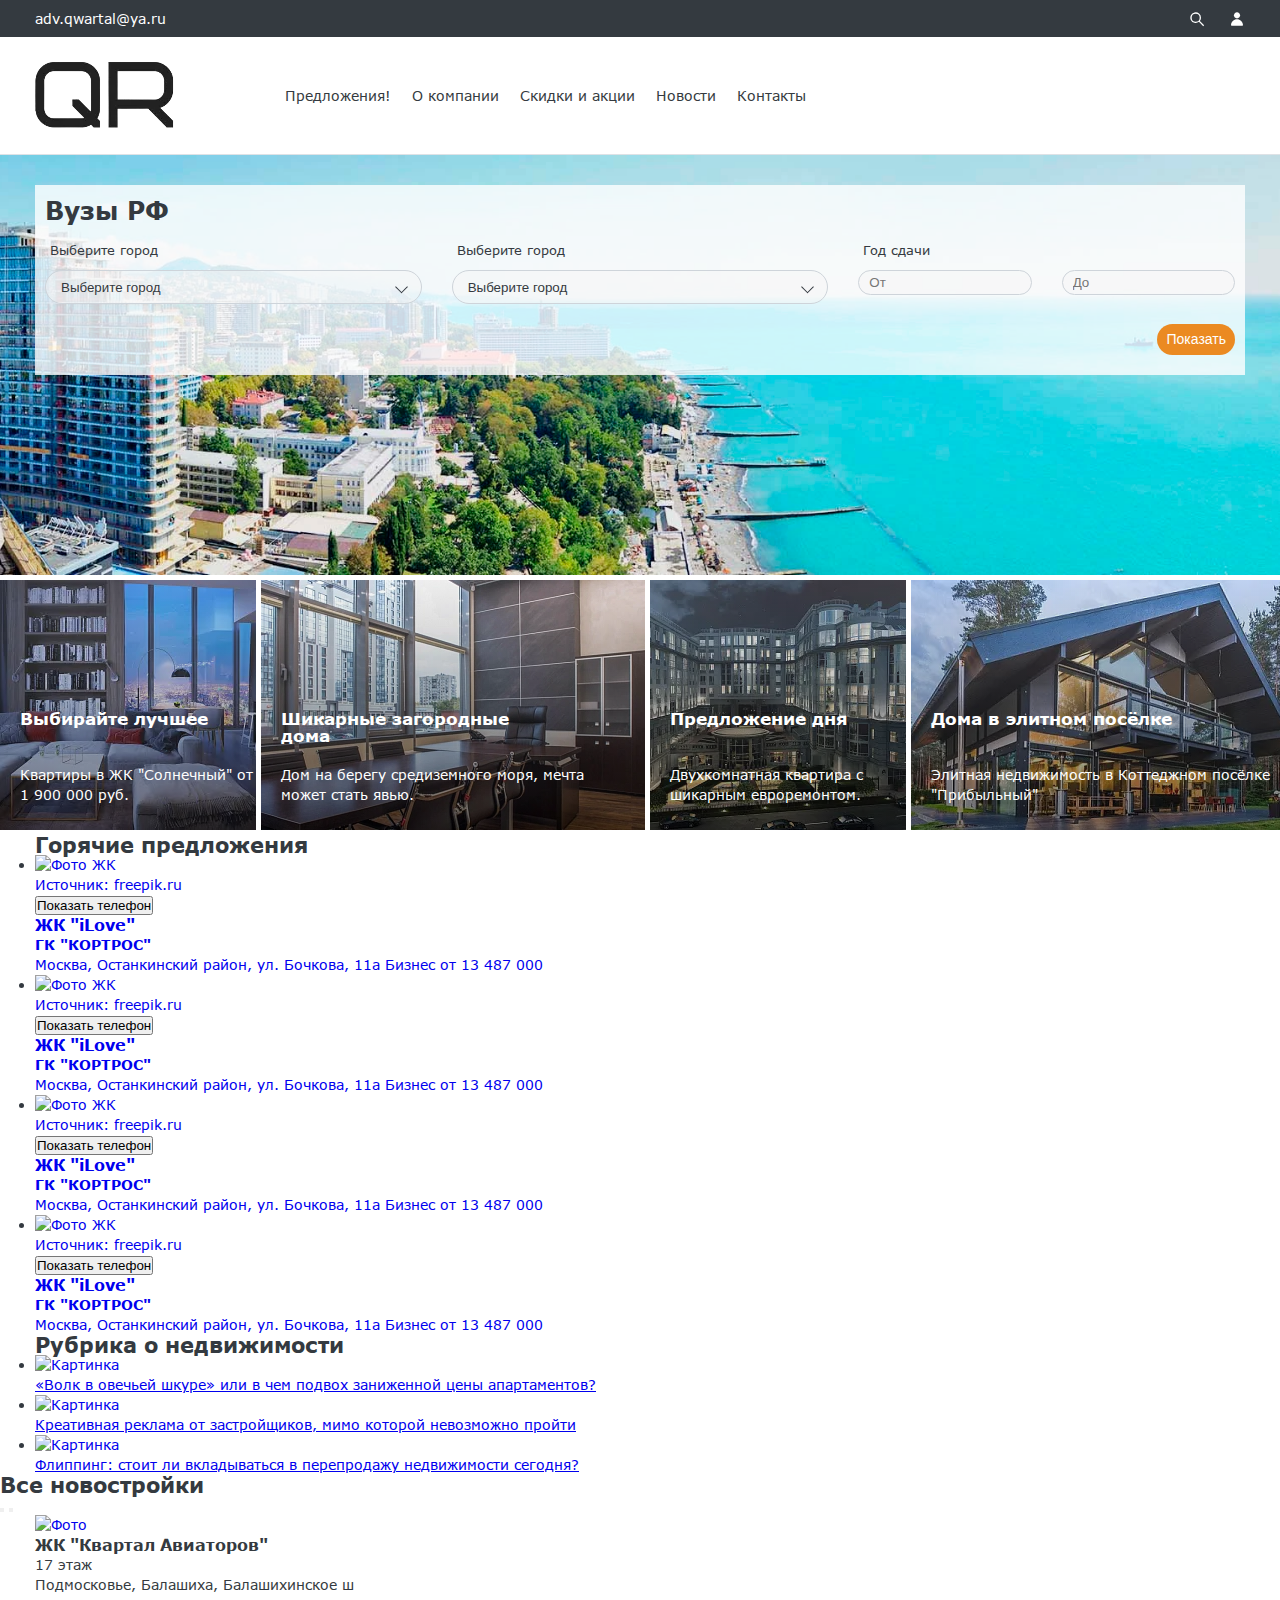
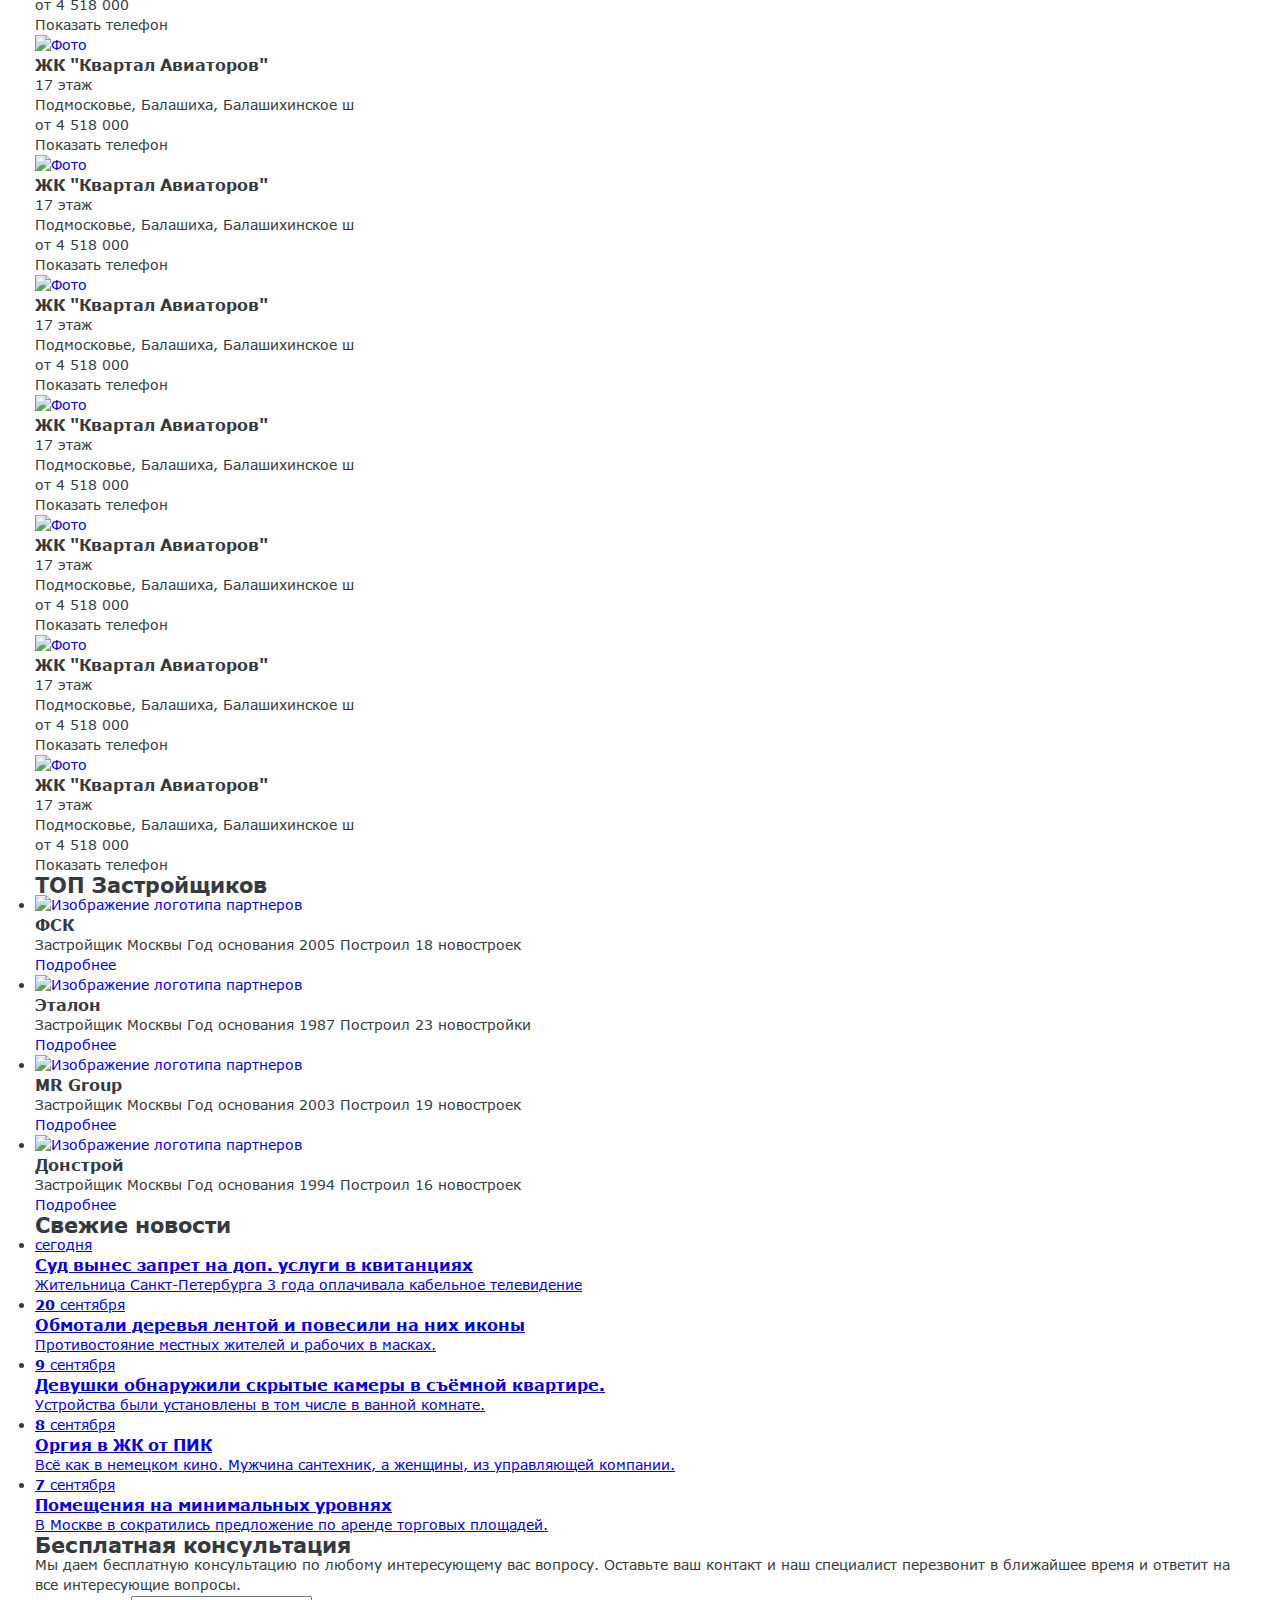
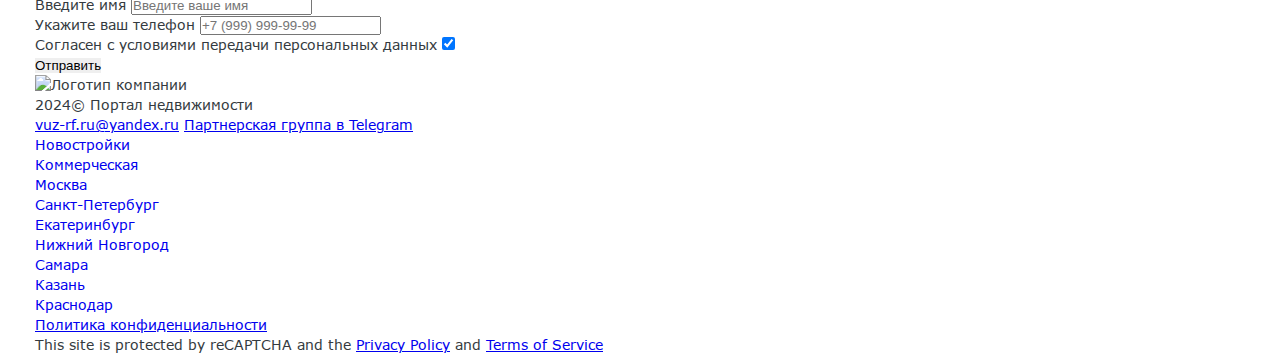
==== commit db5a8ff8: "Deploying to gh-pages from @ Alexandr-Zemtsov/Vuz-rf@e0daf6d33f65a6dbe39bf52bc661aac7899b8645 🚀" ====
--- a/index.html
+++ b/index.html
@@ -1 +1 @@
-<!DOCTYPE html><html class="page" lang="ru"><head><meta charset="UTF-8"><title>Название проекта</title><meta name="viewport" content="width=device-width,initial-scale=1"><link rel="icon" href="#"><link rel="icon" href="#" type="image/svg+xml"><link rel="apple-touch-icon" href="#"><link rel="manifest" href="manifest.webmanifest"><link rel="stylesheet" href="styles/styles.css"></head><body class="page__body"><!-- ======HEADER====== --><header class="header" data-test="header"><div class="header__top header-top"><div class="container"><div class="header-top__inner"><div class="header-top__mail"><p>adv.qwartal@ya.ru</p></div><ul class="header-top__block-user list"><li class="header-top__user-item"><button class="header-top__button-searh button"><span class="visually-hidden">Поиск по сайту</span></button></li><li class="header-top__user-item"><button class="header-top__button-registred button"><span class="visually-hidden">регистрация</span></button></li></ul></div></div></div><div class="header__body"><div class="container"><div class="header__wrapper"><a class="header__logo logo link" href="#"><img width="140" height="69" src="images/logo/logo@2x.webp" alt="Логотип компании"> </a><button class="header__burger-menu button"></button> <span class="visually-hidden">открыть меню</span><nav class="header-nav"><ul class="header-nav__list list"><li class="header-nav__item"><a class="header-nav__link link" href="#">Предложения!</a></li><li class="header-nav__item"><a class="header-nav__link link" href="#">О компании</a></li><li class="header-nav__item"><a class="header-nav__link link" href="#">Скидки и акции</a></li><li class="header-nav__item"><a class="header-nav__link link" href="#">Новости</a></li><li class="header-nav__item"><a class="header-nav__link link" href="#">Контакты</a></li></ul></nav></div></div></div></header><main class="main-index"><!-- ======== HERO ======== --><section class="hero"><div class="container"><div class="hero__wrapper"><h1 class="hero__title">Вузы РФ</h1><form class="form-filter" action="" method="post"><ul class="form-filter__list list"><li class="form-filter__item"><fieldset class="filter-group"><legend class="filter-group__title filter-group__title--select">Выберите город</legend><button class="filter-group__input filter-group__input--select" id="select-house-level" name="city" type="button">Выберите город</button> <input class="filter-group__dropdown-hidden" name="city" type="text" value=""><ul class="filter-group__list-dropdown select-list list" id="select-city"><li class="select-list__item" tabindex="0" data-value="0">Москва</li><li class="select-list__item" tabindex="0" data-value="1">Санкт-Петербург</li><li class="select-list__item" tabindex="0" data-value="2">Казань</li><li class="select-list__item" tabindex="0" data-value="3">Самара</li><li class="select-list__item" tabindex="0" data-value="4">Саратов</li></ul></fieldset></li><li class="form-filter__item"><fieldset class="filter-group"><legend class="filter-group__title filter-group__title--select">Выберите город</legend><button class="filter-group__input filter-group__input--select" id="select-repair" name="city" type="button">Выберите город</button> <input class="filter-group__dropdown-hidden" name="city" type="text" value=""><ul class="filter-group__list-dropdown select-list list" id="select-level"><li class="select-list__item" tabindex="0" data-value="0">Москва</li><li class="select-list__item" tabindex="0" data-value="1">Санкт-Петербург</li><li class="select-list__item" tabindex="0" data-value="2">Казань</li><li class="select-list__item" tabindex="0" data-value="3">Самара</li><li class="select-list__item" tabindex="0" data-value="4">Саратов</li></ul></fieldset></li><li class="form-filter__item"><fieldset class="filter-group"><legend class="filter-group__title">Год сдачи</legend><div class="filter-group__range"><label class="filter-group__range-container"><input type="number" class="filter-group__range-input" placeholder="от" name="min-price" value="" min="0" step="100"></label> <label class="filter-group__range-container"><input type="number" class="filter-group__range-input" placeholder="до" name="max-price" value="" max="20000" step="100"></label></div></fieldset></li></ul><div class="form-filter__block-submit"><button class="form-filter__submit button" type="submit">Показать</button></div></form></div></div></section><!-- ======== PROMO ======== --><section class="promo"><h2 class="visually-hidden">Наши предложения</h2><ul class="promo__list"><li class="promo__item"><a class="promo__card-link" href="#"><h3>Выбирайте лучшее</h3><p>Квартиры в ЖК "Солнечный" от 1 900 000 руб.</p></a></li><li class="promo__item"><a class="promo__card-link" href="#"><h3>Шикарные загородные дома</h3><p>Дом на берегу средиземного моря, мечта может стать явью.</p></a></li><li class="promo__item"><a class="promo__card-link" href="#"><h3>Предложение дня</h3><p>Двухкомнатная квартира с шикарным евроремонтом.</p></a></li><li class="promo__item"><a class="promo__card-link" href="#"><h3>Дома в элитном посёлке</h3><p>Элитная недвижимость в Коттеджном посёлке "Прибыльный"</p></a></li></ul></section><!-- ======== OFFERS ======== --><section class="offers"><div class="container"><div class="offers__inner"><h2 class="offers__title">Горячие предложения</h2><ul class="offers__list"><li class="offers__item"><article class="card-offers"><a class="card-offers__link link" href="#"><img class="card-offers__picture" src="#" alt="Фото ЖК" height="50px" width="50px"><p class="card-offers__copyright">Источник: freepik.ru</p><button class="card-offers__button-show-tel">Показать телефон</button><h3>ЖК "iLove"</h3><b>ГК "КОРТРОС"</b><p>Москва, Останкинский район, ул. Бочкова, 11а Бизнес <span>от 13 487 000</span></p></a></article></li><li class="offers__item"><article class="card-offers"><a class="card-offers__link link" href="#"><img class="card-offers__picture" src="#" alt="Фото ЖК" height="50px" width="50px"><p class="card-offers__copyright">Источник: freepik.ru</p><button class="card-offers__button-show-tel">Показать телефон</button><h3>ЖК "iLove"</h3><b>ГК "КОРТРОС"</b><p>Москва, Останкинский район, ул. Бочкова, 11а Бизнес <span>от 13 487 000</span></p></a></article></li><li class="offers__item"><article class="card-offers"><a class="card-offers__link link" href="#"><img class="card-offers__picture" src="#" alt="Фото ЖК" height="50px" width="50px"><p class="card-offers__copyright">Источник: freepik.ru</p><button class="card-offers__button-show-tel">Показать телефон</button><h3>ЖК "iLove"</h3><b>ГК "КОРТРОС"</b><p>Москва, Останкинский район, ул. Бочкова, 11а Бизнес <span>от 13 487 000</span></p></a></article></li><li class="offers__item"><article class="card-offers"><a class="card-offers__link link" href="#"><img class="card-offers__picture" src="#" alt="Фото ЖК" height="50px" width="50px"><p class="card-offers__copyright">Источник: freepik.ru</p><button class="card-offers__button-show-tel">Показать телефон</button><h3>ЖК "iLove"</h3><b>ГК "КОРТРОС"</b><p>Москва, Останкинский район, ул. Бочкова, 11а Бизнес <span>от 13 487 000</span></p></a></article></li></ul></div></div></section><!--- ======== INFO ======== ---><section class="info"><div class="container"><div class="info__inner"><h2 class="info__title">Рубрика о недвижимости</h2><ul class="info__list"><li class="info__title"><article class="card-info"><a class="card-info__picture link" href="#"><img src="#" alt="Картинка" width="50" height="50"> </a><a class="card-info__link-text" href="#"><p>«Волк в овечьей шкуре» или в чем подвох заниженной цены апартаментов?</p></a><a class="card-info__link-more" href="#"></a></article></li><li class="info__title"><article class="card-info"><a class="card-info__picture link" href="#"><img src="#" alt="Картинка" width="50" height="50"> </a><a class="card-info__link-text" href="#"><p>Креативная реклама от застройщиков, мимо которой невозможно пройти</p></a><a class="card-info__link-more" href="#"></a></article></li><li class="info__title"><article class="card-info"><a class="card-info__picture link" href="#"><img src="#" alt="Картинка" width="50" height="50"> </a><a class="card-info__link-text" href="#"><p>Флиппинг: стоит ли вкладываться в перепродажу недвижимости сегодня?</p></a><a class="card-info__link-more" href="#"></a></article></li></ul></div></div></section><!--- ======== ADVANTAGES ======== ---><section class="advantages"><h2 class="advantages__title title">Все новостройки</h2><div class="advantages__slider-navigation slider-navigation"><button class="advantages__button-slider advantages__button-slider--prev slider-navigation__button slider-navigation__button--prev" type="button"><span class="visually-hidden">Кнопка: листать слайдер влево</span></button> <button class="advantages__button-slider advantages__button-slider--next slider-navigation__button slider-navigation__button--next" type="button"><span class="visually-hidden">Кнопка: листать слайдер вправо</span></button></div><div class="advantages__inner"><div class="container"><div class="advantages__slider-container swiper"><ul class="advantages__list swiper-wrapper list"><li class="advantages__item swiper-slide"><article class="card-advantages"><a href="#" class="card-advantages__link-image link"><img src="" alt="Фото"></a><div class="card-advantages__block-favorit"><span class="card-advantages__heart"></span> <span class="card-advantages__star"></span></div><div class="card-advantages__block-body"><h3 class="card-advantages__title">ЖК "Квартал Авиаторов"</h3><div class="card-advantages__etage">17 этаж</div><p>Подмосковье, Балашиха, Балашихинское ш</p><div class="card-advantages__price">от 4 518 000</div></div><a data-href="tel:+77777777777" data-phone="+77777777777" class="card-advantages__phone link" tabindex="0">Показать телефон</a></article></li><li class="advantages__item swiper-slide"><article class="card-advantages"><a href="#" class="card-advantages__link-image link"><img src="" alt="Фото"></a><div class="card-advantages__block-favorit"><span class="card-advantages__heart"></span> <span class="card-advantages__star"></span></div><div class="card-advantages__block-body"><h3 class="card-advantages__title">ЖК "Квартал Авиаторов"</h3><div class="card-advantages__etage">17 этаж</div><p>Подмосковье, Балашиха, Балашихинское ш</p><div class="card-advantages__price">от 4 518 000</div></div><a data-href="tel:+77777777777" data-phone="+77777777777" class="card-advantages__phone link" tabindex="0">Показать телефон</a></article></li><li class="advantages__item swiper-slide"><article class="card-advantages"><a href="#" class="card-advantages__link-image link"><img src="" alt="Фото"></a><div class="card-advantages__block-favorit"><span class="card-advantages__heart"></span> <span class="card-advantages__star"></span></div><div class="card-advantages__block-body"><h3 class="card-advantages__title">ЖК "Квартал Авиаторов"</h3><div class="card-advantages__etage">17 этаж</div><p>Подмосковье, Балашиха, Балашихинское ш</p><div class="card-advantages__price">от 4 518 000</div></div><a data-href="tel:+77777777777" data-phone="+77777777777" class="card-advantages__phone link" tabindex="0">Показать телефон</a></article></li><li class="advantages__item swiper-slide"><article class="card-advantages"><a href="#" class="card-advantages__link-image link"><img src="" alt="Фото"></a><div class="card-advantages__block-favorit"><span class="card-advantages__heart"></span> <span class="card-advantages__star"></span></div><div class="card-advantages__block-body"><h3 class="card-advantages__title">ЖК "Квартал Авиаторов"</h3><div class="card-advantages__etage">17 этаж</div><p>Подмосковье, Балашиха, Балашихинское ш</p><div class="card-advantages__price">от 4 518 000</div></div><a data-href="tel:+77777777777" data-phone="+77777777777" class="card-advantages__phone link" tabindex="0">Показать телефон</a></article></li><li class="advantages__item swiper-slide"><article class="card-advantages"><a href="#" class="card-advantages__link-image link"><img src="" alt="Фото"></a><div class="card-advantages__block-favorit"><span class="card-advantages__heart"></span> <span class="card-advantages__star"></span></div><div class="card-advantages__block-body"><h3 class="card-advantages__title">ЖК "Квартал Авиаторов"</h3><div class="card-advantages__etage">17 этаж</div><p>Подмосковье, Балашиха, Балашихинское ш</p><div class="card-advantages__price">от 4 518 000</div></div><a data-href="tel:+77777777777" data-phone="+77777777777" class="card-advantages__phone link" tabindex="0">Показать телефон</a></article></li><li class="advantages__item swiper-slide"><article class="card-advantages"><a href="#" class="card-advantages__link-image link"><img src="" alt="Фото"></a><div class="card-advantages__block-favorit"><span class="card-advantages__heart"></span> <span class="card-advantages__star"></span></div><div class="card-advantages__block-body"><h3 class="card-advantages__title">ЖК "Квартал Авиаторов"</h3><div class="card-advantages__etage">17 этаж</div><p>Подмосковье, Балашиха, Балашихинское ш</p><div class="card-advantages__price">от 4 518 000</div></div><a data-href="tel:+77777777777" data-phone="+77777777777" class="card-advantages__phone link" tabindex="0">Показать телефон</a></article></li><li class="advantages__item swiper-slide"><article class="card-advantages"><a href="#" class="card-advantages__link-image link"><img src="" alt="Фото"></a><div class="card-advantages__block-favorit"><span class="card-advantages__heart"></span> <span class="card-advantages__star"></span></div><div class="card-advantages__block-body"><h3 class="card-advantages__title">ЖК "Квартал Авиаторов"</h3><div class="card-advantages__etage">17 этаж</div><p>Подмосковье, Балашиха, Балашихинское ш</p><div class="card-advantages__price">от 4 518 000</div></div><a data-href="tel:+77777777777" data-phone="+77777777777" class="card-advantages__phone link" tabindex="0">Показать телефон</a></article></li><li class="advantages__item swiper-slide"><article class="card-advantages"><a href="#" class="card-advantages__link-image link"><img src="" alt="Фото"></a><div class="card-advantages__block-favorit"><span class="card-advantages__heart"></span> <span class="card-advantages__star"></span></div><div class="card-advantages__block-body"><h3 class="card-advantages__title">ЖК "Квартал Авиаторов"</h3><div class="card-advantages__etage">17 этаж</div><p>Подмосковье, Балашиха, Балашихинское ш</p><div class="card-advantages__price">от 4 518 000</div></div><a data-href="tel:+77777777777" data-phone="+77777777777" class="card-advantages__phone link" tabindex="0">Показать телефон</a></article></li></ul></div></div></div></section><!--- ======== PARTNERS ======== ---><section class="partners"><div class="container"><div class="partners__inner"><h2 class="partners__title">ТОП Застройщиков</h2><ul class="partners__list"><li class="partners__item"><article class="card-partner"><a class="card-partner__image-link link" href="#"><img src="#" alt="Изображение логотипа партнеров" height="50" width="50"></a><h3 class="card-partner__title">ФСК</h3><p>Застройщик Москвы Год основания 2005 Построил 18 новостроек</p><a class="card-partner__link-more link" href="#">Подробнее</a></article></li><li class="partners__item"><article class="card-partner"><a class="card-partner__image-link link" href="#"><img src="#" alt="Изображение логотипа партнеров" height="50" width="50"></a><h3 class="card-partner__title">Эталон</h3><p>Застройщик Москвы Год основания 1987 Построил 23 новостройки</p><a class="card-partner__link-more link" href="#">Подробнее</a></article></li><li class="partners__item"><article class="card-partner"><a class="card-partner__image-link link" href="#"><img src="#" alt="Изображение логотипа партнеров" height="50" width="50"></a><h3 class="card-partner__title">MR Group</h3><p>Застройщик Москвы Год основания 2003 Построил 19 новостроек</p><a class="card-partner__link-more link" href="#">Подробнее</a></article></li><li class="partners__item"><article class="card-partner"><a class="card-partner__image-link link" href="#"><img src="#" alt="Изображение логотипа партнеров" height="50" width="50"></a><h3 class="card-partner__title">Донстрой</h3><p>Застройщик Москвы Год основания 1994 Построил 16 новостроек</p><a class="card-partner__link-more link" href="#">Подробнее</a></article></li></ul></div></div></section><!--- ======== NEWS ======== ---><section class="news"><div class="container"><div class="news__inner"><h2 class="news__title title">Свежие новости</h2><ul class="news__list"><li class="news__item"><article class="card-news"><a class="card-news__link" href="#"><div class="card-news__date"><p><b></b> сегодня</p></div><div class="card-news__body"><h3>Суд вынес запрет на доп. услуги в квитанциях</h3><p>Жительница Санкт-Петербурга 3 года оплачивала кабельное телевидение</p></div></a></article></li><li class="news__item"><article class="card-news"><a class="card-news__link" href="#"><div class="card-news__date"><p><b>20</b> сентября</p></div><div class="card-news__body"><h3>Обмотали деревья лентой и повесили на них иконы</h3><p>Противостояние местных жителей и рабочих в масках.</p></div></a></article></li><li class="news__item"><article class="card-news"><a class="card-news__link" href="#"><div class="card-news__date"><p><b>9</b> сентября</p></div><div class="card-news__body"><h3>Девушки обнаружили скрытые камеры в съёмной квартире.</h3><p>Устройства были установлены в том числе в ванной комнате.</p></div></a></article></li><li class="news__item"><article class="card-news"><a class="card-news__link" href="#"><div class="card-news__date"><p><b>8</b> сентября</p></div><div class="card-news__body"><h3>Оргия в ЖК от ПИК</h3><p>Всё как в немецком кино. Мужчина сантехник, а женщины, из управляющей компании.</p></div></a></article></li><li class="news__item"><article class="card-news"><a class="card-news__link" href="#"><div class="card-news__date"><p><b>7</b> сентября</p></div><div class="card-news__body"><h3>Помещения на минимальных уровнях</h3><p>В Москве в сократились предложение по аренде торговых площадей.</p></div></a></article></li></ul></div></div></section><!--- ======== FEEDBACK ======== ---><section class="feedback"><div class="container"><div class="feedback__inner"><h2 class="feedback__title title">Бесплатная консультация</h2><p class="feedback__legend">Мы даем бесплатную консультацию по любому интересующему вас вопросу. Оставьте ваш контакт и наш специалист перезвонит в ближайшее время и ответит на все интересующие вопросы.</p><form class="form-feedback" action="#" method="post"><div class="form-feedback__field"><label class="form-feedback__label" for="name-user">Введите имя</label> <input class="form-feedback__input" type="text" id="name-user" placeholder="Введите ваше имя" required></div><div class="form-feedback__field"><label class="form-feedback__label" for="phone-user">Укажите ваш телефон</label> <input class="form-feedback__input" type="text" id="phone-user" placeholder="+7 (999) 999-99-99" pattern="^(\s*)?(\+)?([- _():=+]?\d[- _():=+]?){10,14}(\s*)?$" required></div><div class="form-feedback__field form-feedback__field--check"><label class="form-feedback__label-check" for="user-check">Согласен с условиями передачи персональных данных</label> <input type="checkbox" id="user-check" checked="checked" required></div><button class="form-feedback__button-submit button">Отправить</button></form></div></div></section></main><!--- ======== FOOTER ======== ---><footer class="footer" data-test="footer"><div class="container"><div class="footer__inner"><div class="contacts"><div class="contacts__block-info"><picture><img class="logo" width="50px" height="50px" src="#" alt="Логотип компании"></picture><p class="contacts__copyright">2024© Портал недвижимости</p></div><div class="contacts__block-links"><p class="visually-hidden">Наши контакты</p><a href="mailto:vuz-rf.ru@yandex.ru">vuz-rf.ru@yandex.ru</a> <a href="https://t.me/qwartal_partner">Партнерская группа в Telegram</a></div></div><div class="footer-content"><p class="visually-hidden">Основные типы жилья</p><ul class="footer-content__list footer-content__list--type-housing list"><li class="footer-content__item"><a class="footer-content__link link" href="#">Новостройки</a></li><li class="footer-content__item"><a class="footer-content__link link" href="#">Коммерческая</a></li></ul><p class="visually-hidden">Выбор жилья по городам</p><ul class="footer-content__list footer-content__list--city list"><li class="footer-content__item"><a class="footer-content__link link" href="#">Москва</a></li><li class="footer-content__item"><a class="footer-content__link link" href="#">Санкт-Петербург</a></li><li class="footer-content__item"><a class="footer-content__link link" href="#">Екатеринбург</a></li><li class="footer-content__item"><a class="footer-content__link link" href="#">Нижний Новгород</a></li><li class="footer-content__item"><a class="footer-content__link link" href="#">Самара</a></li><li class="footer-content__item"><a class="footer-content__link link" href="#">Казань</a></li><li class="footer-content__item"><a class="footer-content__link link" href="#">Краснодар</a></li></ul><a class="footer-content__privacy" href="#">Политика конфиденциальности</a></div><div class="social"><p class="visually-hidden">Наши соцсети</p><ul class="social__list list"><li class="social__item"><a class="social__link social__link--vk link" href="#"><span class="visually-hidden">В контакте</span></a></li><li class="social__item"><a class="social__link social__link--telegram link" href="#"><span class="visually-hidden">Телеграм</span></a></li></ul></div><div class="footer__captcha">This site is protected by reCAPTCHA and the <a class="footer__captcha-link" href="#">Privacy Policy</a> and <a class="footer__captcha-link" href="#">Terms of Service</a></div></div></div></footer><script src="scripts/main.js" type="module"></script></body></html>+<!DOCTYPE html><html class="page" lang="ru"><head><meta charset="UTF-8"><title>Название проекта</title><meta name="viewport" content="width=device-width,initial-scale=1"><link rel="icon" href="#"><link rel="icon" href="#" type="image/svg+xml"><link rel="apple-touch-icon" href="#"><link rel="manifest" href="manifest.webmanifest"><link rel="stylesheet" href="styles/styles.css"></head><body class="page__body"><!-- ======HEADER====== --><header class="header" data-test="header"><div class="header__top header-top"><div class="container"><div class="header-top__inner"><div class="header-top__mail"><p>adv.qwartal@ya.ru</p></div><ul class="header-top__block-user list"><li class="header-top__user-item"><button class="header-top__button-searh button"><span class="visually-hidden">Поиск по сайту</span></button></li><li class="header-top__user-item"><button class="header-top__button-registred button"><span class="visually-hidden">регистрация</span></button></li></ul></div></div></div><div class="header__body"><div class="container"><div class="header__wrapper"><a class="header__logo logo link" href="#"><img width="140" height="69" src="images/logo/logo@2x.webp" alt="Логотип компании"> </a><button class="header__burger-menu button"></button> <span class="visually-hidden">открыть меню</span><nav class="header-nav"><ul class="header-nav__list list"><li class="header-nav__item"><a class="header-nav__link link" href="#">Предложения!</a></li><li class="header-nav__item"><a class="header-nav__link link" href="#">О компании</a></li><li class="header-nav__item"><a class="header-nav__link link" href="#">Скидки и акции</a></li><li class="header-nav__item"><a class="header-nav__link link" href="#">Новости</a></li><li class="header-nav__item"><a class="header-nav__link link" href="#">Контакты</a></li></ul></nav></div></div></div></header><main class="main-index"><!-- ======== HERO ======== --><section class="hero"><div class="container"><div class="hero__wrapper"><h1 class="hero__title">Вузы РФ</h1><form class="form-filter" action="#" method="post"><ul class="form-filter__list list"><li class="form-filter__item"><fieldset class="filter-group"><legend class="filter-group__title filter-group__title--select">Выберите город</legend><button class="filter-group__input filter-group__input--select" id="select-house-level" name="city" type="button">Выберите город</button> <input class="filter-group__dropdown-hidden" name="city" type="text" value=""><ul class="filter-group__list-dropdown select-list list" id="select-city"><li class="select-list__item" tabindex="0" data-value="0">Москва</li><li class="select-list__item" tabindex="0" data-value="1">Санкт-Петербург</li><li class="select-list__item" tabindex="0" data-value="2">Казань</li><li class="select-list__item" tabindex="0" data-value="3">Самара</li><li class="select-list__item" tabindex="0" data-value="4">Саратов</li></ul></fieldset></li><li class="form-filter__item"><fieldset class="filter-group"><legend class="filter-group__title filter-group__title--select">Выберите город</legend><button class="filter-group__input filter-group__input--select" id="select-repair" name="city" type="button">Выберите город</button> <input class="filter-group__dropdown-hidden" name="city" type="text" value=""><ul class="filter-group__list-dropdown select-list list" id="select-level"><li class="select-list__item" tabindex="0" data-value="0">Москва</li><li class="select-list__item" tabindex="0" data-value="1">Санкт-Петербург</li><li class="select-list__item" tabindex="0" data-value="2">Казань</li><li class="select-list__item" tabindex="0" data-value="3">Самара</li><li class="select-list__item" tabindex="0" data-value="4">Саратов</li></ul></fieldset></li><li class="form-filter__item"><fieldset class="filter-group"><legend class="filter-group__title">Год сдачи</legend><div class="filter-group__range"><label class="filter-group__range-container"><input class="filter-group__range-input" type="number" placeholder="От" name="min-price" value="" min="2020"></label> <label class="filter-group__range-container"><input class="filter-group__range-input" type="number" placeholder="До" name="max-price" value="" max="2036"></label></div></fieldset></li></ul><div class="form-filter__block-submit"><button class="form-filter__submit button" type="submit">Показать</button></div></form></div></div></section><!-- ======== PROMO ======== --><section class="promo"><h2 class="visually-hidden">Наши предложения</h2><ul class="promo__list list"><li class="promo__item"><a class="promo__card-link promo__card-link--promo-1 link" href="#"><h3>Выбирайте лучшее</h3><p>Квартиры в ЖК "Солнечный" от 1 900 000 руб.</p></a></li><li class="promo__item"><a class="promo__card-link promo__card-link--promo-2 link" href="#"><h3>Шикарные загородные дома</h3><p>Дом на берегу средиземного моря, мечта может стать явью.</p></a></li><li class="promo__item"><a class="promo__card-link promo__card-link--promo-3 link" href="#"><h3>Предложение дня</h3><p>Двухкомнатная квартира с шикарным евроремонтом.</p></a></li><li class="promo__item"><a class="promo__card-link promo__card-link--promo-4 link" href="#"><h3>Дома в элитном посёлке</h3><p>Элитная недвижимость в Коттеджном посёлке "Прибыльный"</p></a></li></ul></section><!-- ======== OFFERS ======== --><section class="offers"><div class="container"><div class="offers__inner"><h2 class="offers__title">Горячие предложения</h2><ul class="offers__list"><li class="offers__item"><article class="card-offers"><a class="card-offers__link link" href="#"><img class="card-offers__picture" src="#" alt="Фото ЖК" height="50px" width="50px"><p class="card-offers__copyright">Источник: freepik.ru</p><button class="card-offers__button-show-tel">Показать телефон</button><h3>ЖК "iLove"</h3><b>ГК "КОРТРОС"</b><p>Москва, Останкинский район, ул. Бочкова, 11а Бизнес <span>от 13 487 000</span></p></a></article></li><li class="offers__item"><article class="card-offers"><a class="card-offers__link link" href="#"><img class="card-offers__picture" src="#" alt="Фото ЖК" height="50px" width="50px"><p class="card-offers__copyright">Источник: freepik.ru</p><button class="card-offers__button-show-tel">Показать телефон</button><h3>ЖК "iLove"</h3><b>ГК "КОРТРОС"</b><p>Москва, Останкинский район, ул. Бочкова, 11а Бизнес <span>от 13 487 000</span></p></a></article></li><li class="offers__item"><article class="card-offers"><a class="card-offers__link link" href="#"><img class="card-offers__picture" src="#" alt="Фото ЖК" height="50px" width="50px"><p class="card-offers__copyright">Источник: freepik.ru</p><button class="card-offers__button-show-tel">Показать телефон</button><h3>ЖК "iLove"</h3><b>ГК "КОРТРОС"</b><p>Москва, Останкинский район, ул. Бочкова, 11а Бизнес <span>от 13 487 000</span></p></a></article></li><li class="offers__item"><article class="card-offers"><a class="card-offers__link link" href="#"><img class="card-offers__picture" src="#" alt="Фото ЖК" height="50px" width="50px"><p class="card-offers__copyright">Источник: freepik.ru</p><button class="card-offers__button-show-tel">Показать телефон</button><h3>ЖК "iLove"</h3><b>ГК "КОРТРОС"</b><p>Москва, Останкинский район, ул. Бочкова, 11а Бизнес <span>от 13 487 000</span></p></a></article></li></ul></div></div></section><!--- ======== INFO ======== ---><section class="info"><div class="container"><div class="info__inner"><h2 class="info__title">Рубрика о недвижимости</h2><ul class="info__list"><li class="info__title"><article class="card-info"><a class="card-info__picture link" href="#"><img src="#" alt="Картинка" width="50" height="50"> </a><a class="card-info__link-text" href="#"><p>«Волк в овечьей шкуре» или в чем подвох заниженной цены апартаментов?</p></a><a class="card-info__link-more" href="#"></a></article></li><li class="info__title"><article class="card-info"><a class="card-info__picture link" href="#"><img src="#" alt="Картинка" width="50" height="50"> </a><a class="card-info__link-text" href="#"><p>Креативная реклама от застройщиков, мимо которой невозможно пройти</p></a><a class="card-info__link-more" href="#"></a></article></li><li class="info__title"><article class="card-info"><a class="card-info__picture link" href="#"><img src="#" alt="Картинка" width="50" height="50"> </a><a class="card-info__link-text" href="#"><p>Флиппинг: стоит ли вкладываться в перепродажу недвижимости сегодня?</p></a><a class="card-info__link-more" href="#"></a></article></li></ul></div></div></section><!--- ======== ADVANTAGES ======== ---><section class="advantages"><h2 class="advantages__title title">Все новостройки</h2><div class="advantages__slider-navigation slider-navigation"><button class="advantages__button-slider advantages__button-slider--prev slider-navigation__button slider-navigation__button--prev" type="button"><span class="visually-hidden">Кнопка: листать слайдер влево</span></button> <button class="advantages__button-slider advantages__button-slider--next slider-navigation__button slider-navigation__button--next" type="button"><span class="visually-hidden">Кнопка: листать слайдер вправо</span></button></div><div class="advantages__inner"><div class="container"><div class="advantages__slider-container swiper"><ul class="advantages__list swiper-wrapper list"><li class="advantages__item swiper-slide"><article class="card-advantages"><a href="#" class="card-advantages__link-image link"><img src="" alt="Фото"></a><div class="card-advantages__block-favorit"><span class="card-advantages__heart"></span> <span class="card-advantages__star"></span></div><div class="card-advantages__block-body"><h3 class="card-advantages__title">ЖК "Квартал Авиаторов"</h3><div class="card-advantages__etage">17 этаж</div><p>Подмосковье, Балашиха, Балашихинское ш</p><div class="card-advantages__price">от 4 518 000</div></div><a data-href="tel:+77777777777" data-phone="+77777777777" class="card-advantages__phone link" tabindex="0">Показать телефон</a></article></li><li class="advantages__item swiper-slide"><article class="card-advantages"><a href="#" class="card-advantages__link-image link"><img src="" alt="Фото"></a><div class="card-advantages__block-favorit"><span class="card-advantages__heart"></span> <span class="card-advantages__star"></span></div><div class="card-advantages__block-body"><h3 class="card-advantages__title">ЖК "Квартал Авиаторов"</h3><div class="card-advantages__etage">17 этаж</div><p>Подмосковье, Балашиха, Балашихинское ш</p><div class="card-advantages__price">от 4 518 000</div></div><a data-href="tel:+77777777777" data-phone="+77777777777" class="card-advantages__phone link" tabindex="0">Показать телефон</a></article></li><li class="advantages__item swiper-slide"><article class="card-advantages"><a href="#" class="card-advantages__link-image link"><img src="" alt="Фото"></a><div class="card-advantages__block-favorit"><span class="card-advantages__heart"></span> <span class="card-advantages__star"></span></div><div class="card-advantages__block-body"><h3 class="card-advantages__title">ЖК "Квартал Авиаторов"</h3><div class="card-advantages__etage">17 этаж</div><p>Подмосковье, Балашиха, Балашихинское ш</p><div class="card-advantages__price">от 4 518 000</div></div><a data-href="tel:+77777777777" data-phone="+77777777777" class="card-advantages__phone link" tabindex="0">Показать телефон</a></article></li><li class="advantages__item swiper-slide"><article class="card-advantages"><a href="#" class="card-advantages__link-image link"><img src="" alt="Фото"></a><div class="card-advantages__block-favorit"><span class="card-advantages__heart"></span> <span class="card-advantages__star"></span></div><div class="card-advantages__block-body"><h3 class="card-advantages__title">ЖК "Квартал Авиаторов"</h3><div class="card-advantages__etage">17 этаж</div><p>Подмосковье, Балашиха, Балашихинское ш</p><div class="card-advantages__price">от 4 518 000</div></div><a data-href="tel:+77777777777" data-phone="+77777777777" class="card-advantages__phone link" tabindex="0">Показать телефон</a></article></li><li class="advantages__item swiper-slide"><article class="card-advantages"><a href="#" class="card-advantages__link-image link"><img src="" alt="Фото"></a><div class="card-advantages__block-favorit"><span class="card-advantages__heart"></span> <span class="card-advantages__star"></span></div><div class="card-advantages__block-body"><h3 class="card-advantages__title">ЖК "Квартал Авиаторов"</h3><div class="card-advantages__etage">17 этаж</div><p>Подмосковье, Балашиха, Балашихинское ш</p><div class="card-advantages__price">от 4 518 000</div></div><a data-href="tel:+77777777777" data-phone="+77777777777" class="card-advantages__phone link" tabindex="0">Показать телефон</a></article></li><li class="advantages__item swiper-slide"><article class="card-advantages"><a href="#" class="card-advantages__link-image link"><img src="" alt="Фото"></a><div class="card-advantages__block-favorit"><span class="card-advantages__heart"></span> <span class="card-advantages__star"></span></div><div class="card-advantages__block-body"><h3 class="card-advantages__title">ЖК "Квартал Авиаторов"</h3><div class="card-advantages__etage">17 этаж</div><p>Подмосковье, Балашиха, Балашихинское ш</p><div class="card-advantages__price">от 4 518 000</div></div><a data-href="tel:+77777777777" data-phone="+77777777777" class="card-advantages__phone link" tabindex="0">Показать телефон</a></article></li><li class="advantages__item swiper-slide"><article class="card-advantages"><a href="#" class="card-advantages__link-image link"><img src="" alt="Фото"></a><div class="card-advantages__block-favorit"><span class="card-advantages__heart"></span> <span class="card-advantages__star"></span></div><div class="card-advantages__block-body"><h3 class="card-advantages__title">ЖК "Квартал Авиаторов"</h3><div class="card-advantages__etage">17 этаж</div><p>Подмосковье, Балашиха, Балашихинское ш</p><div class="card-advantages__price">от 4 518 000</div></div><a data-href="tel:+77777777777" data-phone="+77777777777" class="card-advantages__phone link" tabindex="0">Показать телефон</a></article></li><li class="advantages__item swiper-slide"><article class="card-advantages"><a href="#" class="card-advantages__link-image link"><img src="" alt="Фото"></a><div class="card-advantages__block-favorit"><span class="card-advantages__heart"></span> <span class="card-advantages__star"></span></div><div class="card-advantages__block-body"><h3 class="card-advantages__title">ЖК "Квартал Авиаторов"</h3><div class="card-advantages__etage">17 этаж</div><p>Подмосковье, Балашиха, Балашихинское ш</p><div class="card-advantages__price">от 4 518 000</div></div><a data-href="tel:+77777777777" data-phone="+77777777777" class="card-advantages__phone link" tabindex="0">Показать телефон</a></article></li></ul></div></div></div></section><!--- ======== PARTNERS ======== ---><section class="partners"><div class="container"><div class="partners__inner"><h2 class="partners__title">ТОП Застройщиков</h2><ul class="partners__list"><li class="partners__item"><article class="card-partner"><a class="card-partner__image-link link" href="#"><img src="#" alt="Изображение логотипа партнеров" height="50" width="50"></a><h3 class="card-partner__title">ФСК</h3><p>Застройщик Москвы Год основания 2005 Построил 18 новостроек</p><a class="card-partner__link-more link" href="#">Подробнее</a></article></li><li class="partners__item"><article class="card-partner"><a class="card-partner__image-link link" href="#"><img src="#" alt="Изображение логотипа партнеров" height="50" width="50"></a><h3 class="card-partner__title">Эталон</h3><p>Застройщик Москвы Год основания 1987 Построил 23 новостройки</p><a class="card-partner__link-more link" href="#">Подробнее</a></article></li><li class="partners__item"><article class="card-partner"><a class="card-partner__image-link link" href="#"><img src="#" alt="Изображение логотипа партнеров" height="50" width="50"></a><h3 class="card-partner__title">MR Group</h3><p>Застройщик Москвы Год основания 2003 Построил 19 новостроек</p><a class="card-partner__link-more link" href="#">Подробнее</a></article></li><li class="partners__item"><article class="card-partner"><a class="card-partner__image-link link" href="#"><img src="#" alt="Изображение логотипа партнеров" height="50" width="50"></a><h3 class="card-partner__title">Донстрой</h3><p>Застройщик Москвы Год основания 1994 Построил 16 новостроек</p><a class="card-partner__link-more link" href="#">Подробнее</a></article></li></ul></div></div></section><!--- ======== NEWS ======== ---><section class="news"><div class="container"><div class="news__inner"><h2 class="news__title title">Свежие новости</h2><ul class="news__list"><li class="news__item"><article class="card-news"><a class="card-news__link" href="#"><div class="card-news__date"><p><b></b> сегодня</p></div><div class="card-news__body"><h3>Суд вынес запрет на доп. услуги в квитанциях</h3><p>Жительница Санкт-Петербурга 3 года оплачивала кабельное телевидение</p></div></a></article></li><li class="news__item"><article class="card-news"><a class="card-news__link" href="#"><div class="card-news__date"><p><b>20</b> сентября</p></div><div class="card-news__body"><h3>Обмотали деревья лентой и повесили на них иконы</h3><p>Противостояние местных жителей и рабочих в масках.</p></div></a></article></li><li class="news__item"><article class="card-news"><a class="card-news__link" href="#"><div class="card-news__date"><p><b>9</b> сентября</p></div><div class="card-news__body"><h3>Девушки обнаружили скрытые камеры в съёмной квартире.</h3><p>Устройства были установлены в том числе в ванной комнате.</p></div></a></article></li><li class="news__item"><article class="card-news"><a class="card-news__link" href="#"><div class="card-news__date"><p><b>8</b> сентября</p></div><div class="card-news__body"><h3>Оргия в ЖК от ПИК</h3><p>Всё как в немецком кино. Мужчина сантехник, а женщины, из управляющей компании.</p></div></a></article></li><li class="news__item"><article class="card-news"><a class="card-news__link" href="#"><div class="card-news__date"><p><b>7</b> сентября</p></div><div class="card-news__body"><h3>Помещения на минимальных уровнях</h3><p>В Москве в сократились предложение по аренде торговых площадей.</p></div></a></article></li></ul></div></div></section><!--- ======== FEEDBACK ======== ---><section class="feedback"><div class="container"><div class="feedback__inner"><h2 class="feedback__title title">Бесплатная консультация</h2><p class="feedback__legend">Мы даем бесплатную консультацию по любому интересующему вас вопросу. Оставьте ваш контакт и наш специалист перезвонит в ближайшее время и ответит на все интересующие вопросы.</p><form class="form-feedback" action="#" method="post"><div class="form-feedback__field"><label class="form-feedback__label" for="name-user">Введите имя</label> <input class="form-feedback__input" type="text" id="name-user" placeholder="Введите ваше имя" required></div><div class="form-feedback__field"><label class="form-feedback__label" for="phone-user">Укажите ваш телефон</label> <input class="form-feedback__input" type="text" id="phone-user" placeholder="+7 (999) 999-99-99" pattern="^(\s*)?(\+)?([- _():=+]?\d[- _():=+]?){10,14}(\s*)?$" required></div><div class="form-feedback__field form-feedback__field--check"><label class="form-feedback__label-check" for="user-check">Согласен с условиями передачи персональных данных</label> <input type="checkbox" id="user-check" checked="checked" required></div><button class="form-feedback__button-submit button">Отправить</button></form></div></div></section></main><!--- ======== FOOTER ======== ---><footer class="footer" data-test="footer"><div class="container"><div class="footer__inner"><div class="contacts"><div class="contacts__block-info"><picture><img class="logo" width="50px" height="50px" src="#" alt="Логотип компании"></picture><p class="contacts__copyright">2024© Портал недвижимости</p></div><div class="contacts__block-links"><p class="visually-hidden">Наши контакты</p><a href="mailto:vuz-rf.ru@yandex.ru">vuz-rf.ru@yandex.ru</a> <a href="https://t.me/qwartal_partner">Партнерская группа в Telegram</a></div></div><div class="footer-content"><p class="visually-hidden">Основные типы жилья</p><ul class="footer-content__list footer-content__list--type-housing list"><li class="footer-content__item"><a class="footer-content__link link" href="#">Новостройки</a></li><li class="footer-content__item"><a class="footer-content__link link" href="#">Коммерческая</a></li></ul><p class="visually-hidden">Выбор жилья по городам</p><ul class="footer-content__list footer-content__list--city list"><li class="footer-content__item"><a class="footer-content__link link" href="#">Москва</a></li><li class="footer-content__item"><a class="footer-content__link link" href="#">Санкт-Петербург</a></li><li class="footer-content__item"><a class="footer-content__link link" href="#">Екатеринбург</a></li><li class="footer-content__item"><a class="footer-content__link link" href="#">Нижний Новгород</a></li><li class="footer-content__item"><a class="footer-content__link link" href="#">Самара</a></li><li class="footer-content__item"><a class="footer-content__link link" href="#">Казань</a></li><li class="footer-content__item"><a class="footer-content__link link" href="#">Краснодар</a></li></ul><a class="footer-content__privacy" href="#">Политика конфиденциальности</a></div><div class="social"><p class="visually-hidden">Наши соцсети</p><ul class="social__list list"><li class="social__item"><a class="social__link social__link--vk link" href="#"><span class="visually-hidden">В контакте</span></a></li><li class="social__item"><a class="social__link social__link--telegram link" href="#"><span class="visually-hidden">Телеграм</span></a></li></ul></div><div class="footer__captcha">This site is protected by reCAPTCHA and the <a class="footer__captcha-link" href="#">Privacy Policy</a> and <a class="footer__captcha-link" href="#">Terms of Service</a></div></div></div></footer><script src="scripts/main.js" type="module"></script></body></html>--- a/styles/styles.css
+++ b/styles/styles.css
@@ -1 +1 @@
-@charset "UTF-8";@font-face{font-family:"Verdana";src:url(../fonts/Verdana.woff2);font-style:normal;font-weight:400;font-display:swap}@font-face{font-family:"Verdana";src:url(../fonts/Verdana-Bold.woff2);font-style:normal;font-weight:700;font-display:swap}*,::after,::before{box-sizing:border-box;padding:0;margin:0}img{max-width:100%;height:auto;object-fit:contain}body{font-family:"Verdana","Arial",sans-serif;font-size:14px;color:#343a40;font-weight:400;line-height:20px}.list{list-style-type:none}.link,body{font-style:normal}.link{text-decoration:none}.button{cursor:pointer;border:0}.container{width:100%;margin:0 auto;min-width:320px;padding:0 15px}@media (min-width:576px){.container{max-width:540px}}@media (min-width:768px){.container{max-width:720px;padding:0 30px}}@media (min-width:992px){.container{max-width:960px;padding:0 15px}}@media (min-width:1200px){.container{max-width:1240px}}.visually-hidden{position:absolute;width:1px;height:1px;margin:-1px;padding:0;border:0;clip:rect(0 0 0 0);-webkit-clip-path:inset(50%);clip-path:inset(50%);white-space:nowrap;overflow:hidden}.header{display:grid;grid-template-columns:1fr}.header__top{padding:9px 0 8px}.header__body{padding:24px 0;border-bottom:1px solid #dee2e6}.header__wrapper{width:100%;position:relative;display:flex;align-items:center;justify-content:space-between;gap:20px}@media (min-width:1200px){.header__wrapper{gap:110px;justify-content:start}}.header__wrapper:has(.header-nav--open)::after{content:"";position:fixed;top:0;left:0;z-index:2;width:100%;height:100%;background-color:rgba(55,55,55,.98)}.header__logo{display:flex;align-items:center;justify-content:center;width:103px;height:51px}@media (min-width:400px){.header__logo{width:140px;height:69px}}.header__burger-menu{position:relative;display:block;width:25px;height:25px;background:0 0;color:#212529}@media (min-width:1200px){.header__burger-menu{display:none}}.header__burger-menu--open{position:absolute;right:5px;top:0;z-index:5;color:#fff}.header__burger-menu--open::before,.header__burger-menu::before{background-color:currentColor;-webkit-mask-repeat:no-repeat;mask-repeat:no-repeat;-webkit-mask-position:center;mask-position:center;-webkit-mask-size:cover;mask-size:cover}.header__burger-menu::before{content:"";position:absolute;top:0;left:0;bottom:0;right:0;transition:all .3s linear;-webkit-mask-image:url(../images/icons/stack.svg#burger-menu-close);mask-image:url(../images/icons/stack.svg#burger-menu-close)}.header__burger-menu--open::before{-webkit-mask-image:url(../images/icons/stack.svg#burger-menu-open);mask-image:url(../images/icons/stack.svg#burger-menu-open)}.header-top{background-color:#343a40;color:#fff}.header-top__inner{display:flex;align-items:center;justify-content:space-between}.header-top__mail{display:flex;flex-shrink:2}.header-top__block-user{display:flex;justify-content:space-between;align-items:center;flex-shrink:0;gap:1.5rem}.header-top__user-item{display:flex}.header-top__button-registred,.header-top__button-searh{position:relative;width:16px;height:16px;background-color:transparent;color:#fff}.header-top__button-searh:focus,.header-top__button-searh:hover{opacity:.8}.header-top__button-searh:active{opacity:.6}.header-top__button-searh::after{content:"";position:absolute;display:block;top:0;left:0;bottom:0;right:0;background-color:currentColor;-webkit-mask-image:url(../images/icons/stack.svg#icon-searh);mask-image:url(../images/icons/stack.svg#icon-searh);-webkit-mask-repeat:no-repeat;mask-repeat:no-repeat;-webkit-mask-position:center;mask-position:center;-webkit-mask-size:cover;mask-size:cover}.header-top__button-registred:focus,.header-top__button-registred:hover{opacity:.8}.header-top__button-registred:active{opacity:.6}.header-top__button-registred::after{content:"";position:absolute;display:block;top:0;left:0;bottom:0;right:0;background-color:currentColor;-webkit-mask-image:url(../images/icons/stack.svg#user-icon);mask-image:url(../images/icons/stack.svg#user-icon);-webkit-mask-repeat:no-repeat;mask-repeat:no-repeat;-webkit-mask-position:center;mask-position:center;-webkit-mask-size:cover;mask-size:cover}.header-nav{display:none}@media (min-width:1200px){.header-nav{display:flex}}.header-nav--open{display:flex;position:absolute;z-index:3;width:100%}.header-nav__list{top:70px;padding-left:15px;position:relative;z-index:4;display:flex;flex-direction:column;gap:11px}@media (min-width:768px){.header-nav__list{padding-left:30px}}@media (min-width:1200px){.header-nav__list{position:static;flex-direction:row;gap:21px;padding-left:0}}.header-nav__link{font-size:18px;color:#fff;line-height:1.3}.header-nav__link:focus-visible,.header-nav__link:hover{opacity:.8}@media (min-width:1200px){.header-nav__link{color:#343a40;font-size:14px;line-height:1.5}}.hero{background:#777 url(../images/background/hero-bg.webp)no-repeat center;background-size:cover;padding:30px 0 200px}.hero__title{font-size:25px}.hero__wrapper{background-color:rgba(255,255,255,.8);padding:10px;display:flex;flex-direction:column;gap:20px}.form-filter{display:grid;row-gap:10px}@media (min-width:768px){.form-filter{row-gap:15px}}.form-filter__list{display:flex;flex-direction:column;gap:10px}@media (min-width:768px){.form-filter__list{display:grid;grid-template-columns:1fr 1fr 1fr;gap:30px}}.form-filter__block-submit{display:flex;justify-content:center}@media (min-width:768px){.form-filter__block-submit{justify-content:end}}.form-filter__submit{border-radius:20px;font-size:12px;padding:4px 8px;line-height:1.5;border:1px solid transparent;background-color:#eb8a22;color:#fff;transition:color .15s ease-in-out,background-color .15s ease-in-out,border-color .15s ease-in-out,box-shadow .15s ease-in-out}.form-filter__submit:focus-visible,.form-filter__submit:hover{border-color:#eb8a22;color:#eb8a22;background-color:#fff}.filter-group{border:0;display:flex;flex-direction:column;row-gap:5px;position:relative}@media (min-width:768px){.filter-group{row-gap:10px}}.filter-group__title{font-size:12.5px;margin-left:5px;margin-bottom:10px}.filter-group__input{position:relative;height:34px;border-radius:20px;border:1px solid #ced4da;background-color:rgba(246,246,246,.6);text-align:left;vertical-align:middle;padding-left:15px;padding-right:30px;cursor:pointer;color:#343a40}.filter-group__input--active::before,.filter-group__input::before{content:"";position:absolute;width:9px;height:9px;top:50%;right:15px;translate:0-50%;rotate:-45deg;border-bottom:1px solid #343a40;border-left:1px solid #343a40}.filter-group__input--active::before{top:60%;rotate:135deg}.filter-group__dropdown-hidden{display:none}.filter-group__list-dropdown{display:none;position:absolute;top:37px;z-index:2}.filter-group__list-dropdown--open{display:block}.filter-group__range,.filter-group__range-container{display:flex}.filter-group__range-input{-webkit-appearance:none;appearance:none;width:50%}.select-list{border-radius:15px;width:100%;background:#fff;overflow-y:auto;max-height:200px;scrollbar-width:thin;border:1px solid #dadada;box-shadow:0 4px 8px rgba(176,198,225,.6);cursor:pointer}.select-list__item{padding:8px 18px;font-weight:400;font-size:13px;line-height:21px;color:#343a40;background-color:transparent}.select-list__item:focus-visible,.select-list__item:hover{color:#fff;background-color:#03a2ff}.select-list__item:active{opacity:.8}.select-list__item:first-child{border-radius:8px 8px 0 0}.select-list__item:last-child{border-radius:0 0 8px 8px}+@charset "UTF-8";@font-face{font-family:"Verdana";src:url(../fonts/Verdana.woff2);font-style:normal;font-weight:400;font-display:swap}@font-face{font-family:"Verdana";src:url(../fonts/Verdana-Bold.woff2);font-style:normal;font-weight:700;font-display:swap}*,::after,::before{box-sizing:border-box;padding:0;margin:0}input::-webkit-inner-spin-button,input::-webkit-outer-spin-button{-webkit-appearance:none;appearance:none;margin:0}img{max-width:100%;height:auto;object-fit:contain}body{font-family:"Verdana","Arial",sans-serif;font-size:14px;color:#343a40;font-weight:400;line-height:20px}.list{list-style-type:none}.link,body{font-style:normal}.link{text-decoration:none}.button{cursor:pointer;border:0}.container{width:100%;margin:0 auto;min-width:320px;padding:0 15px}@media (min-width:576px){.container{max-width:540px}}@media (min-width:768px){.container{max-width:720px;padding:0 30px}}@media (min-width:992px){.container{max-width:960px;padding:0 15px}}@media (min-width:1200px){.container{max-width:1240px}}.visually-hidden{position:absolute;width:1px;height:1px;margin:-1px;padding:0;border:0;clip:rect(0 0 0 0);-webkit-clip-path:inset(50%);clip-path:inset(50%);white-space:nowrap;overflow:hidden}.header{display:grid;grid-template-columns:1fr}.header__top{padding:9px 0 8px}.header__body{padding:24px 0;border-bottom:1px solid #dee2e6}.header__wrapper{width:100%;position:relative;display:flex;align-items:center;justify-content:space-between;gap:20px}@media (min-width:1200px){.header__wrapper{gap:110px;justify-content:start}}.header__wrapper:has(.header-nav--open)::after{content:"";position:fixed;top:0;left:0;z-index:2;width:100%;height:100%;background-color:rgba(55,55,55,.98)}.header__logo{display:flex;align-items:center;justify-content:center;width:103px;height:51px}@media (min-width:400px){.header__logo{width:140px;height:69px}}.header__burger-menu{position:relative;display:block;width:25px;height:25px;background:0 0;color:#212529}@media (min-width:1200px){.header__burger-menu{display:none}}.header__burger-menu--open{position:absolute;right:5px;top:0;z-index:5;color:#fff}.header__burger-menu--open::before,.header__burger-menu::before{background-color:currentColor;-webkit-mask-repeat:no-repeat;mask-repeat:no-repeat;-webkit-mask-position:center;mask-position:center;-webkit-mask-size:cover;mask-size:cover}.header__burger-menu::before{content:"";position:absolute;top:0;left:0;bottom:0;right:0;transition:all .3s linear;-webkit-mask-image:url(../images/icons/stack.svg#burger-menu-close);mask-image:url(../images/icons/stack.svg#burger-menu-close)}.header__burger-menu--open::before{-webkit-mask-image:url(../images/icons/stack.svg#burger-menu-open);mask-image:url(../images/icons/stack.svg#burger-menu-open)}.header-top{background-color:#343a40;color:#fff}.header-top__inner{display:flex;align-items:center;justify-content:space-between}.header-top__mail{display:flex;flex-shrink:2}.header-top__block-user{display:flex;justify-content:space-between;align-items:center;flex-shrink:0;gap:1.5rem}.header-top__user-item{display:flex}.header-top__button-registred,.header-top__button-searh{position:relative;width:16px;height:16px;background-color:transparent;color:#fff}.header-top__button-searh:focus,.header-top__button-searh:hover{opacity:.8}.header-top__button-searh:active{opacity:.6}.header-top__button-searh::after{content:"";position:absolute;display:block;top:0;left:0;bottom:0;right:0;background-color:currentColor;-webkit-mask-image:url(../images/icons/stack.svg#icon-searh);mask-image:url(../images/icons/stack.svg#icon-searh);-webkit-mask-repeat:no-repeat;mask-repeat:no-repeat;-webkit-mask-position:center;mask-position:center;-webkit-mask-size:cover;mask-size:cover}.header-top__button-registred:focus,.header-top__button-registred:hover{opacity:.8}.header-top__button-registred:active{opacity:.6}.header-top__button-registred::after{content:"";position:absolute;display:block;top:0;left:0;bottom:0;right:0;background-color:currentColor;-webkit-mask-image:url(../images/icons/stack.svg#user-icon);mask-image:url(../images/icons/stack.svg#user-icon);-webkit-mask-repeat:no-repeat;mask-repeat:no-repeat;-webkit-mask-position:center;mask-position:center;-webkit-mask-size:cover;mask-size:cover}.header-nav{display:none}@media (min-width:1200px){.header-nav{display:flex}}.header-nav--open{display:flex;position:absolute;z-index:3;width:100%}.header-nav__list{top:70px;padding-left:15px;position:relative;z-index:4;display:flex;flex-direction:column;gap:11px}@media (min-width:768px){.header-nav__list{padding-left:30px}}@media (min-width:1200px){.header-nav__list{position:static;flex-direction:row;gap:21px;padding-left:0}}.header-nav__link{font-size:18px;color:#fff;line-height:1.3}.header-nav__link:focus-visible,.header-nav__link:hover{opacity:.8}@media (min-width:1200px){.header-nav__link{color:#343a40;font-size:14px;line-height:1.5}}.hero{background:#777 url(../images/background/hero-bg.webp)no-repeat center;background-size:cover;padding:30px 0 200px}.hero__title{font-size:25px}.hero__wrapper{background-color:rgba(255,255,255,.8);padding:10px;display:flex;flex-direction:column;gap:20px}@media (min-width:768px){.hero__wrapper{padding-top:15px;padding-bottom:20px}}.form-filter{display:grid;row-gap:10px}@media (min-width:576px){.form-filter{row-gap:15px}}@media (min-width:768px){.form-filter{row-gap:20px}}.form-filter__list{display:flex;flex-direction:column;gap:10px}@media (min-width:576px){.form-filter__list{display:grid;grid-template-columns:1fr 1fr}}@media (min-width:768px){.form-filter__list{display:grid;grid-template-columns:1fr 1fr 1fr;gap:30px}}.form-filter__block-submit{display:flex;justify-content:center}@media (min-width:768px){.form-filter__block-submit{justify-content:end}}.form-filter__submit{border-radius:20px;font-size:12px;padding:4px 8px;line-height:1.5;border:1px solid transparent;background-color:#eb8a22;color:#fff;transition:color .15s ease-in-out,background-color .15s ease-in-out,border-color .15s ease-in-out,box-shadow .15s ease-in-out}.form-filter__submit:focus-visible,.form-filter__submit:hover{border-color:#eb8a22;color:#eb8a22;background-color:#fff}@media (min-width:768px){.form-filter__submit{font-size:14px}}.filter-group{border:0;display:flex;flex-direction:column;row-gap:5px;position:relative}@media (min-width:768px){.filter-group{row-gap:10px}}.filter-group__title{font-size:12.5px;margin-left:5px;margin-bottom:10px}.filter-group__input{position:relative;height:34px;border-radius:20px;border:1px solid #ced4da;background-color:rgba(246,246,246,.5);text-align:left;vertical-align:middle;padding-left:15px;padding-right:30px;cursor:pointer;color:#343a40}.filter-group__input--active::before,.filter-group__input::before{content:"";position:absolute;width:9px;height:9px;top:50%;right:15px;translate:0-50%;rotate:-45deg;border-bottom:1px solid #343a40;border-left:1px solid #343a40}.filter-group__input--active::before{top:60%;rotate:135deg}.filter-group__dropdown-hidden{display:none}.filter-group__list-dropdown{display:none;position:absolute;top:37px;z-index:2}.filter-group__list-dropdown--open{display:block}.filter-group__range{display:flex;justify-content:space-between;gap:30px}.filter-group__range-container{display:flex}.filter-group__range-input{width:100%;border:1px solid #ced4da;background-color:rgba(246,246,246,.5);border-radius:20px;padding:4px 10px;margin:0}.select-list{border-radius:15px;width:100%;background:#fff;overflow-y:auto;max-height:200px;scrollbar-width:thin;border:1px solid #dadada;box-shadow:0 4px 8px rgba(176,198,225,.6);cursor:pointer}.select-list__item{padding:8px 18px;font-weight:400;font-size:13px;line-height:21px;color:#343a40;background-color:transparent}.select-list__item:focus-visible,.select-list__item:hover{color:#fff;background-color:#03a2ff}.select-list__item:active{opacity:.8}.select-list__item:first-child{border-radius:8px 8px 0 0}.select-list__item:last-child{border-radius:0 0 8px 8px}.promo{width:100%;padding:5px 0;background-color:#fff}.promo__list{width:100%;display:flex;flex-direction:column;gap:5px}@media (min-width:768px){.promo__list{display:grid;grid-template-columns:1fr 1fr}}@media (min-width:1200px){.promo__list{grid-template-columns:20% 30% 20% 30%}}.promo__item{display:flex}.promo__card-link{overflow-y:auto;scrollbar-width:none;grid-template-rows:1fr auto;display:grid;width:100%;gap:10px;color:#fff;padding:130px 20px 25px;height:250px;cursor:pointer}.promo__card-link:focus-visible,.promo__card-link:hover{opacity:.8}.promo__card-link:active{opacity:.6}.promo__card-link--promo-1{background:linear-gradient(to top,rgba(0,0,0,.5),rgba(230,230,230,.2)),url(../images/promo/promo-1.webp)no-repeat center;background-size:cover}.promo__card-link--promo-2{background:linear-gradient(to top,rgba(0,0,0,.5),rgba(230,230,230,.2)),url(../images/promo/promo-2.webp)no-repeat center;background-size:cover}.promo__card-link--promo-3{background:linear-gradient(to top,rgba(0,0,0,.5),rgba(230,230,230,.2)),url(../images/promo/promo-3.webp)no-repeat center;background-size:cover}.promo__card-link--promo-4{background:linear-gradient(to top,rgba(0,0,0,.5),rgba(230,230,230,.2)),url(../images/promo/promo-4.webp)no-repeat center;background-size:cover}.promo__card-link h3{width:245px;font-size:17px;line-height:17px}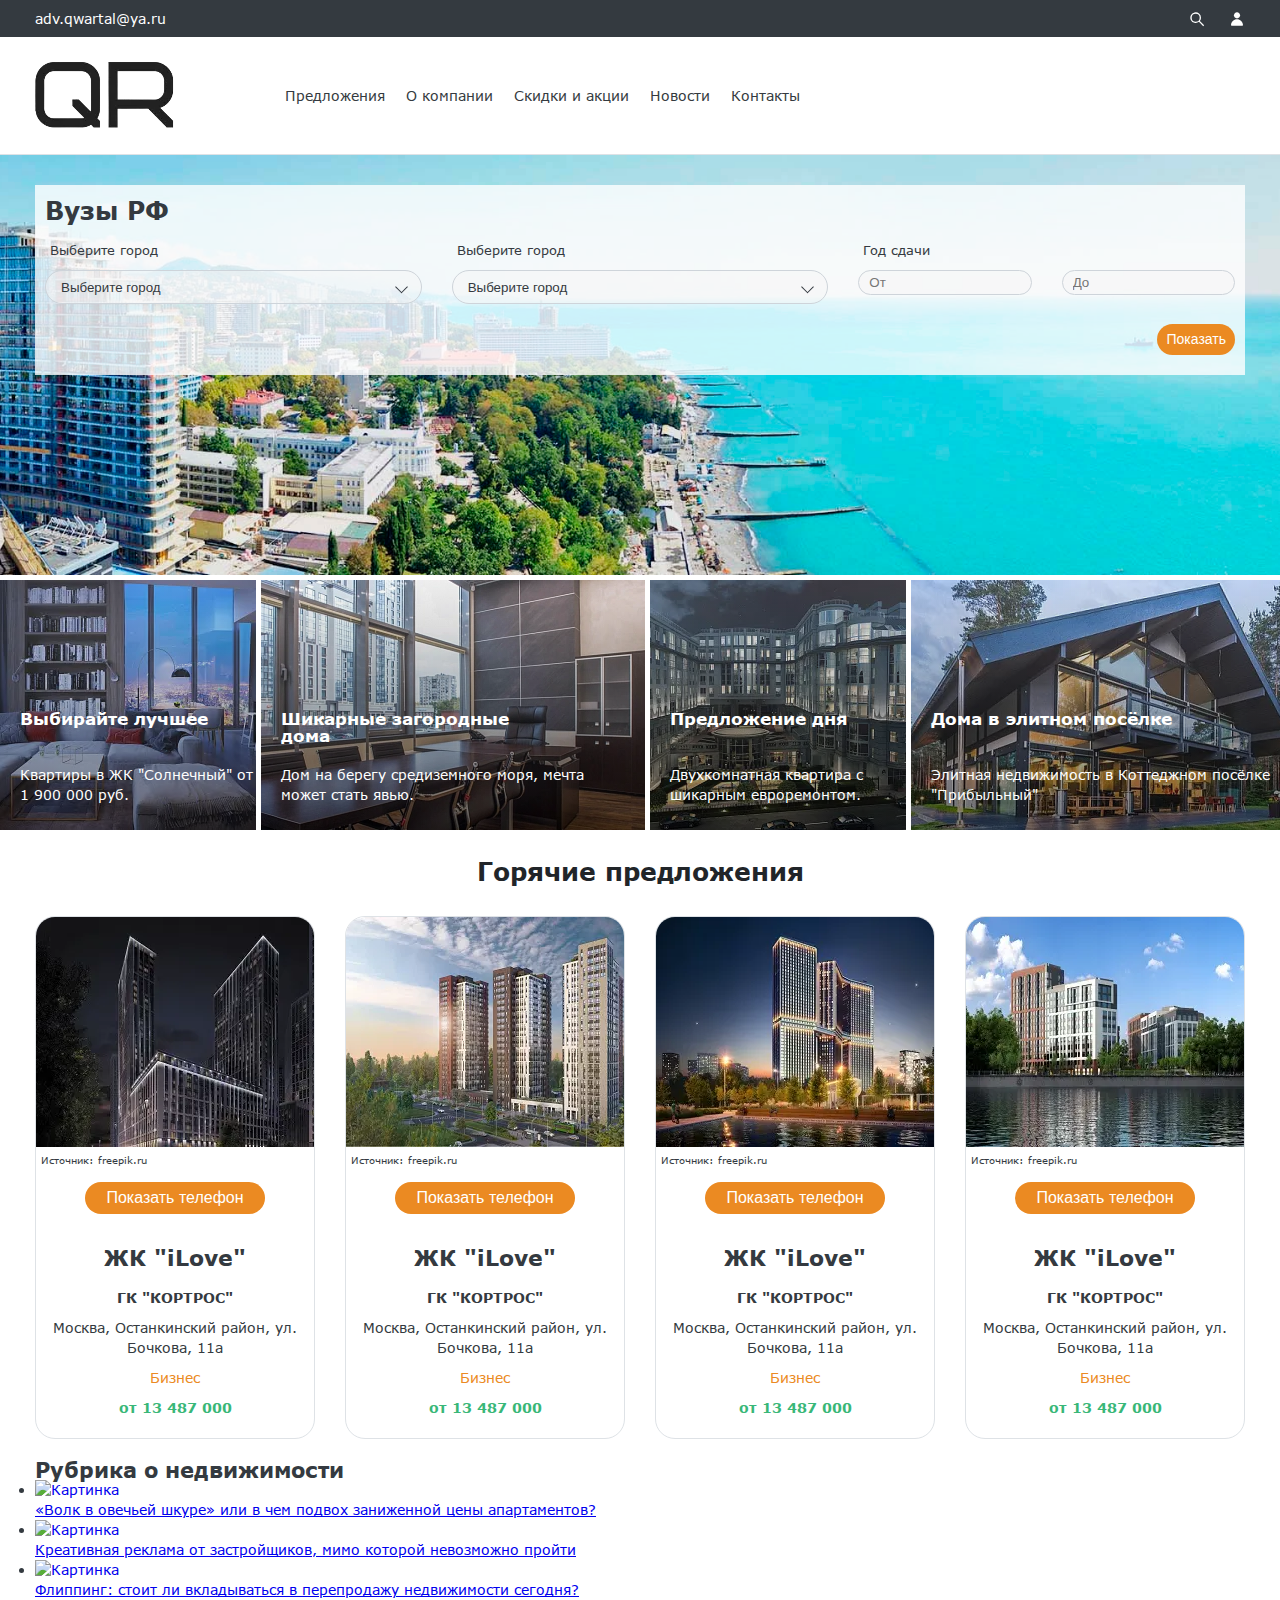
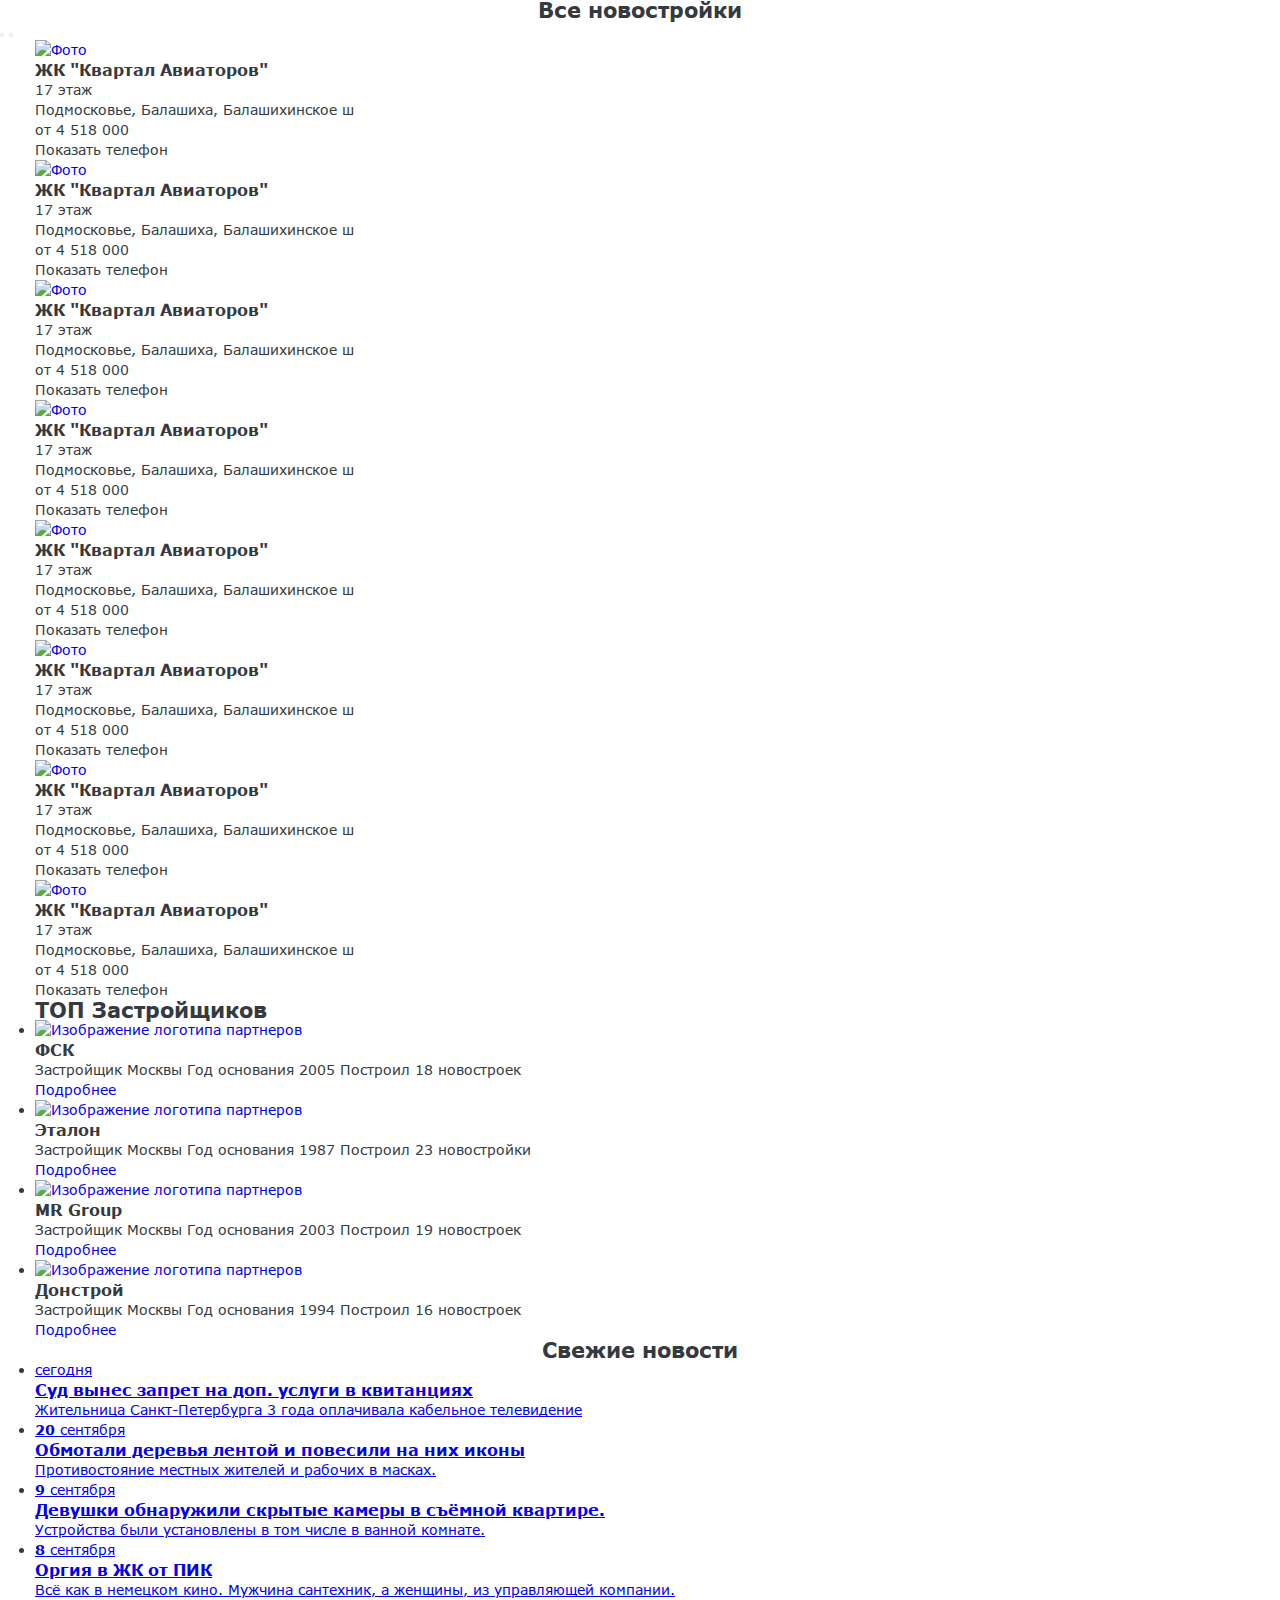
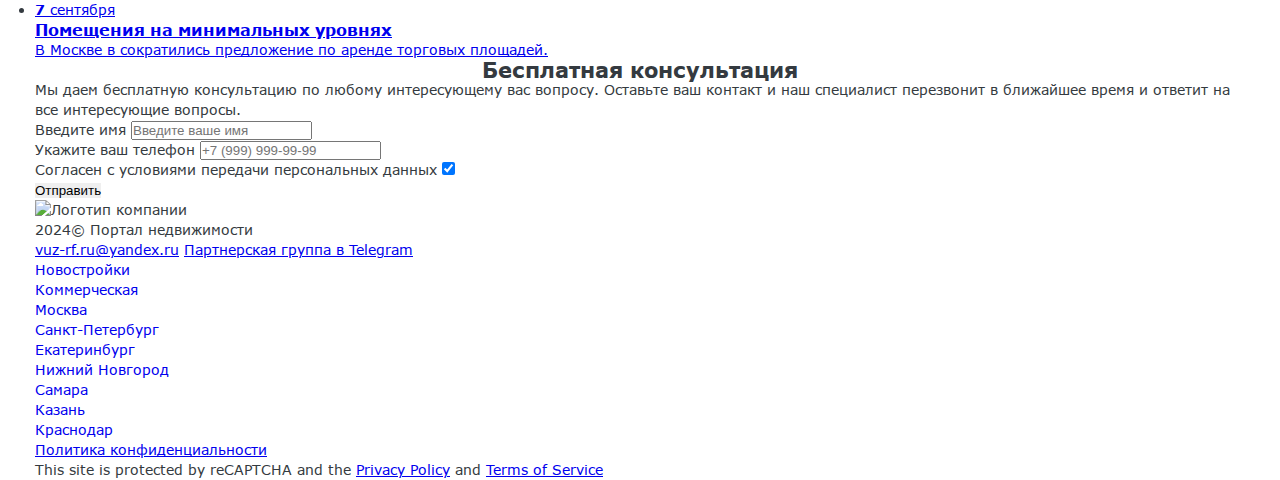
==== commit c34e537b: "Deploying to gh-pages from @ Alexandr-Zemtsov/Vuz-rf@679c1191617385f9aca0076d9813668a461fad33 🚀" ====
--- a/index.html
+++ b/index.html
@@ -1 +1 @@
-<!DOCTYPE html><html class="page" lang="ru"><head><meta charset="UTF-8"><title>Название проекта</title><meta name="viewport" content="width=device-width,initial-scale=1"><link rel="icon" href="#"><link rel="icon" href="#" type="image/svg+xml"><link rel="apple-touch-icon" href="#"><link rel="manifest" href="manifest.webmanifest"><link rel="stylesheet" href="styles/styles.css"></head><body class="page__body"><!-- ======HEADER====== --><header class="header" data-test="header"><div class="header__top header-top"><div class="container"><div class="header-top__inner"><div class="header-top__mail"><p>adv.qwartal@ya.ru</p></div><ul class="header-top__block-user list"><li class="header-top__user-item"><button class="header-top__button-searh button"><span class="visually-hidden">Поиск по сайту</span></button></li><li class="header-top__user-item"><button class="header-top__button-registred button"><span class="visually-hidden">регистрация</span></button></li></ul></div></div></div><div class="header__body"><div class="container"><div class="header__wrapper"><a class="header__logo logo link" href="#"><img width="140" height="69" src="images/logo/logo@2x.webp" alt="Логотип компании"> </a><button class="header__burger-menu button"></button> <span class="visually-hidden">открыть меню</span><nav class="header-nav"><ul class="header-nav__list list"><li class="header-nav__item"><a class="header-nav__link link" href="#">Предложения!</a></li><li class="header-nav__item"><a class="header-nav__link link" href="#">О компании</a></li><li class="header-nav__item"><a class="header-nav__link link" href="#">Скидки и акции</a></li><li class="header-nav__item"><a class="header-nav__link link" href="#">Новости</a></li><li class="header-nav__item"><a class="header-nav__link link" href="#">Контакты</a></li></ul></nav></div></div></div></header><main class="main-index"><!-- ======== HERO ======== --><section class="hero"><div class="container"><div class="hero__wrapper"><h1 class="hero__title">Вузы РФ</h1><form class="form-filter" action="#" method="post"><ul class="form-filter__list list"><li class="form-filter__item"><fieldset class="filter-group"><legend class="filter-group__title filter-group__title--select">Выберите город</legend><button class="filter-group__input filter-group__input--select" id="select-house-level" name="city" type="button">Выберите город</button> <input class="filter-group__dropdown-hidden" name="city" type="text" value=""><ul class="filter-group__list-dropdown select-list list" id="select-city"><li class="select-list__item" tabindex="0" data-value="0">Москва</li><li class="select-list__item" tabindex="0" data-value="1">Санкт-Петербург</li><li class="select-list__item" tabindex="0" data-value="2">Казань</li><li class="select-list__item" tabindex="0" data-value="3">Самара</li><li class="select-list__item" tabindex="0" data-value="4">Саратов</li></ul></fieldset></li><li class="form-filter__item"><fieldset class="filter-group"><legend class="filter-group__title filter-group__title--select">Выберите город</legend><button class="filter-group__input filter-group__input--select" id="select-repair" name="city" type="button">Выберите город</button> <input class="filter-group__dropdown-hidden" name="city" type="text" value=""><ul class="filter-group__list-dropdown select-list list" id="select-level"><li class="select-list__item" tabindex="0" data-value="0">Москва</li><li class="select-list__item" tabindex="0" data-value="1">Санкт-Петербург</li><li class="select-list__item" tabindex="0" data-value="2">Казань</li><li class="select-list__item" tabindex="0" data-value="3">Самара</li><li class="select-list__item" tabindex="0" data-value="4">Саратов</li></ul></fieldset></li><li class="form-filter__item"><fieldset class="filter-group"><legend class="filter-group__title">Год сдачи</legend><div class="filter-group__range"><label class="filter-group__range-container"><input class="filter-group__range-input" type="number" placeholder="От" name="min-price" value="" min="2020"></label> <label class="filter-group__range-container"><input class="filter-group__range-input" type="number" placeholder="До" name="max-price" value="" max="2036"></label></div></fieldset></li></ul><div class="form-filter__block-submit"><button class="form-filter__submit button" type="submit">Показать</button></div></form></div></div></section><!-- ======== PROMO ======== --><section class="promo"><h2 class="visually-hidden">Наши предложения</h2><ul class="promo__list list"><li class="promo__item"><a class="promo__card-link promo__card-link--promo-1 link" href="#"><h3>Выбирайте лучшее</h3><p>Квартиры в ЖК "Солнечный" от 1 900 000 руб.</p></a></li><li class="promo__item"><a class="promo__card-link promo__card-link--promo-2 link" href="#"><h3>Шикарные загородные дома</h3><p>Дом на берегу средиземного моря, мечта может стать явью.</p></a></li><li class="promo__item"><a class="promo__card-link promo__card-link--promo-3 link" href="#"><h3>Предложение дня</h3><p>Двухкомнатная квартира с шикарным евроремонтом.</p></a></li><li class="promo__item"><a class="promo__card-link promo__card-link--promo-4 link" href="#"><h3>Дома в элитном посёлке</h3><p>Элитная недвижимость в Коттеджном посёлке "Прибыльный"</p></a></li></ul></section><!-- ======== OFFERS ======== --><section class="offers"><div class="container"><div class="offers__inner"><h2 class="offers__title">Горячие предложения</h2><ul class="offers__list"><li class="offers__item"><article class="card-offers"><a class="card-offers__link link" href="#"><img class="card-offers__picture" src="#" alt="Фото ЖК" height="50px" width="50px"><p class="card-offers__copyright">Источник: freepik.ru</p><button class="card-offers__button-show-tel">Показать телефон</button><h3>ЖК "iLove"</h3><b>ГК "КОРТРОС"</b><p>Москва, Останкинский район, ул. Бочкова, 11а Бизнес <span>от 13 487 000</span></p></a></article></li><li class="offers__item"><article class="card-offers"><a class="card-offers__link link" href="#"><img class="card-offers__picture" src="#" alt="Фото ЖК" height="50px" width="50px"><p class="card-offers__copyright">Источник: freepik.ru</p><button class="card-offers__button-show-tel">Показать телефон</button><h3>ЖК "iLove"</h3><b>ГК "КОРТРОС"</b><p>Москва, Останкинский район, ул. Бочкова, 11а Бизнес <span>от 13 487 000</span></p></a></article></li><li class="offers__item"><article class="card-offers"><a class="card-offers__link link" href="#"><img class="card-offers__picture" src="#" alt="Фото ЖК" height="50px" width="50px"><p class="card-offers__copyright">Источник: freepik.ru</p><button class="card-offers__button-show-tel">Показать телефон</button><h3>ЖК "iLove"</h3><b>ГК "КОРТРОС"</b><p>Москва, Останкинский район, ул. Бочкова, 11а Бизнес <span>от 13 487 000</span></p></a></article></li><li class="offers__item"><article class="card-offers"><a class="card-offers__link link" href="#"><img class="card-offers__picture" src="#" alt="Фото ЖК" height="50px" width="50px"><p class="card-offers__copyright">Источник: freepik.ru</p><button class="card-offers__button-show-tel">Показать телефон</button><h3>ЖК "iLove"</h3><b>ГК "КОРТРОС"</b><p>Москва, Останкинский район, ул. Бочкова, 11а Бизнес <span>от 13 487 000</span></p></a></article></li></ul></div></div></section><!--- ======== INFO ======== ---><section class="info"><div class="container"><div class="info__inner"><h2 class="info__title">Рубрика о недвижимости</h2><ul class="info__list"><li class="info__title"><article class="card-info"><a class="card-info__picture link" href="#"><img src="#" alt="Картинка" width="50" height="50"> </a><a class="card-info__link-text" href="#"><p>«Волк в овечьей шкуре» или в чем подвох заниженной цены апартаментов?</p></a><a class="card-info__link-more" href="#"></a></article></li><li class="info__title"><article class="card-info"><a class="card-info__picture link" href="#"><img src="#" alt="Картинка" width="50" height="50"> </a><a class="card-info__link-text" href="#"><p>Креативная реклама от застройщиков, мимо которой невозможно пройти</p></a><a class="card-info__link-more" href="#"></a></article></li><li class="info__title"><article class="card-info"><a class="card-info__picture link" href="#"><img src="#" alt="Картинка" width="50" height="50"> </a><a class="card-info__link-text" href="#"><p>Флиппинг: стоит ли вкладываться в перепродажу недвижимости сегодня?</p></a><a class="card-info__link-more" href="#"></a></article></li></ul></div></div></section><!--- ======== ADVANTAGES ======== ---><section class="advantages"><h2 class="advantages__title title">Все новостройки</h2><div class="advantages__slider-navigation slider-navigation"><button class="advantages__button-slider advantages__button-slider--prev slider-navigation__button slider-navigation__button--prev" type="button"><span class="visually-hidden">Кнопка: листать слайдер влево</span></button> <button class="advantages__button-slider advantages__button-slider--next slider-navigation__button slider-navigation__button--next" type="button"><span class="visually-hidden">Кнопка: листать слайдер вправо</span></button></div><div class="advantages__inner"><div class="container"><div class="advantages__slider-container swiper"><ul class="advantages__list swiper-wrapper list"><li class="advantages__item swiper-slide"><article class="card-advantages"><a href="#" class="card-advantages__link-image link"><img src="" alt="Фото"></a><div class="card-advantages__block-favorit"><span class="card-advantages__heart"></span> <span class="card-advantages__star"></span></div><div class="card-advantages__block-body"><h3 class="card-advantages__title">ЖК "Квартал Авиаторов"</h3><div class="card-advantages__etage">17 этаж</div><p>Подмосковье, Балашиха, Балашихинское ш</p><div class="card-advantages__price">от 4 518 000</div></div><a data-href="tel:+77777777777" data-phone="+77777777777" class="card-advantages__phone link" tabindex="0">Показать телефон</a></article></li><li class="advantages__item swiper-slide"><article class="card-advantages"><a href="#" class="card-advantages__link-image link"><img src="" alt="Фото"></a><div class="card-advantages__block-favorit"><span class="card-advantages__heart"></span> <span class="card-advantages__star"></span></div><div class="card-advantages__block-body"><h3 class="card-advantages__title">ЖК "Квартал Авиаторов"</h3><div class="card-advantages__etage">17 этаж</div><p>Подмосковье, Балашиха, Балашихинское ш</p><div class="card-advantages__price">от 4 518 000</div></div><a data-href="tel:+77777777777" data-phone="+77777777777" class="card-advantages__phone link" tabindex="0">Показать телефон</a></article></li><li class="advantages__item swiper-slide"><article class="card-advantages"><a href="#" class="card-advantages__link-image link"><img src="" alt="Фото"></a><div class="card-advantages__block-favorit"><span class="card-advantages__heart"></span> <span class="card-advantages__star"></span></div><div class="card-advantages__block-body"><h3 class="card-advantages__title">ЖК "Квартал Авиаторов"</h3><div class="card-advantages__etage">17 этаж</div><p>Подмосковье, Балашиха, Балашихинское ш</p><div class="card-advantages__price">от 4 518 000</div></div><a data-href="tel:+77777777777" data-phone="+77777777777" class="card-advantages__phone link" tabindex="0">Показать телефон</a></article></li><li class="advantages__item swiper-slide"><article class="card-advantages"><a href="#" class="card-advantages__link-image link"><img src="" alt="Фото"></a><div class="card-advantages__block-favorit"><span class="card-advantages__heart"></span> <span class="card-advantages__star"></span></div><div class="card-advantages__block-body"><h3 class="card-advantages__title">ЖК "Квартал Авиаторов"</h3><div class="card-advantages__etage">17 этаж</div><p>Подмосковье, Балашиха, Балашихинское ш</p><div class="card-advantages__price">от 4 518 000</div></div><a data-href="tel:+77777777777" data-phone="+77777777777" class="card-advantages__phone link" tabindex="0">Показать телефон</a></article></li><li class="advantages__item swiper-slide"><article class="card-advantages"><a href="#" class="card-advantages__link-image link"><img src="" alt="Фото"></a><div class="card-advantages__block-favorit"><span class="card-advantages__heart"></span> <span class="card-advantages__star"></span></div><div class="card-advantages__block-body"><h3 class="card-advantages__title">ЖК "Квартал Авиаторов"</h3><div class="card-advantages__etage">17 этаж</div><p>Подмосковье, Балашиха, Балашихинское ш</p><div class="card-advantages__price">от 4 518 000</div></div><a data-href="tel:+77777777777" data-phone="+77777777777" class="card-advantages__phone link" tabindex="0">Показать телефон</a></article></li><li class="advantages__item swiper-slide"><article class="card-advantages"><a href="#" class="card-advantages__link-image link"><img src="" alt="Фото"></a><div class="card-advantages__block-favorit"><span class="card-advantages__heart"></span> <span class="card-advantages__star"></span></div><div class="card-advantages__block-body"><h3 class="card-advantages__title">ЖК "Квартал Авиаторов"</h3><div class="card-advantages__etage">17 этаж</div><p>Подмосковье, Балашиха, Балашихинское ш</p><div class="card-advantages__price">от 4 518 000</div></div><a data-href="tel:+77777777777" data-phone="+77777777777" class="card-advantages__phone link" tabindex="0">Показать телефон</a></article></li><li class="advantages__item swiper-slide"><article class="card-advantages"><a href="#" class="card-advantages__link-image link"><img src="" alt="Фото"></a><div class="card-advantages__block-favorit"><span class="card-advantages__heart"></span> <span class="card-advantages__star"></span></div><div class="card-advantages__block-body"><h3 class="card-advantages__title">ЖК "Квартал Авиаторов"</h3><div class="card-advantages__etage">17 этаж</div><p>Подмосковье, Балашиха, Балашихинское ш</p><div class="card-advantages__price">от 4 518 000</div></div><a data-href="tel:+77777777777" data-phone="+77777777777" class="card-advantages__phone link" tabindex="0">Показать телефон</a></article></li><li class="advantages__item swiper-slide"><article class="card-advantages"><a href="#" class="card-advantages__link-image link"><img src="" alt="Фото"></a><div class="card-advantages__block-favorit"><span class="card-advantages__heart"></span> <span class="card-advantages__star"></span></div><div class="card-advantages__block-body"><h3 class="card-advantages__title">ЖК "Квартал Авиаторов"</h3><div class="card-advantages__etage">17 этаж</div><p>Подмосковье, Балашиха, Балашихинское ш</p><div class="card-advantages__price">от 4 518 000</div></div><a data-href="tel:+77777777777" data-phone="+77777777777" class="card-advantages__phone link" tabindex="0">Показать телефон</a></article></li></ul></div></div></div></section><!--- ======== PARTNERS ======== ---><section class="partners"><div class="container"><div class="partners__inner"><h2 class="partners__title">ТОП Застройщиков</h2><ul class="partners__list"><li class="partners__item"><article class="card-partner"><a class="card-partner__image-link link" href="#"><img src="#" alt="Изображение логотипа партнеров" height="50" width="50"></a><h3 class="card-partner__title">ФСК</h3><p>Застройщик Москвы Год основания 2005 Построил 18 новостроек</p><a class="card-partner__link-more link" href="#">Подробнее</a></article></li><li class="partners__item"><article class="card-partner"><a class="card-partner__image-link link" href="#"><img src="#" alt="Изображение логотипа партнеров" height="50" width="50"></a><h3 class="card-partner__title">Эталон</h3><p>Застройщик Москвы Год основания 1987 Построил 23 новостройки</p><a class="card-partner__link-more link" href="#">Подробнее</a></article></li><li class="partners__item"><article class="card-partner"><a class="card-partner__image-link link" href="#"><img src="#" alt="Изображение логотипа партнеров" height="50" width="50"></a><h3 class="card-partner__title">MR Group</h3><p>Застройщик Москвы Год основания 2003 Построил 19 новостроек</p><a class="card-partner__link-more link" href="#">Подробнее</a></article></li><li class="partners__item"><article class="card-partner"><a class="card-partner__image-link link" href="#"><img src="#" alt="Изображение логотипа партнеров" height="50" width="50"></a><h3 class="card-partner__title">Донстрой</h3><p>Застройщик Москвы Год основания 1994 Построил 16 новостроек</p><a class="card-partner__link-more link" href="#">Подробнее</a></article></li></ul></div></div></section><!--- ======== NEWS ======== ---><section class="news"><div class="container"><div class="news__inner"><h2 class="news__title title">Свежие новости</h2><ul class="news__list"><li class="news__item"><article class="card-news"><a class="card-news__link" href="#"><div class="card-news__date"><p><b></b> сегодня</p></div><div class="card-news__body"><h3>Суд вынес запрет на доп. услуги в квитанциях</h3><p>Жительница Санкт-Петербурга 3 года оплачивала кабельное телевидение</p></div></a></article></li><li class="news__item"><article class="card-news"><a class="card-news__link" href="#"><div class="card-news__date"><p><b>20</b> сентября</p></div><div class="card-news__body"><h3>Обмотали деревья лентой и повесили на них иконы</h3><p>Противостояние местных жителей и рабочих в масках.</p></div></a></article></li><li class="news__item"><article class="card-news"><a class="card-news__link" href="#"><div class="card-news__date"><p><b>9</b> сентября</p></div><div class="card-news__body"><h3>Девушки обнаружили скрытые камеры в съёмной квартире.</h3><p>Устройства были установлены в том числе в ванной комнате.</p></div></a></article></li><li class="news__item"><article class="card-news"><a class="card-news__link" href="#"><div class="card-news__date"><p><b>8</b> сентября</p></div><div class="card-news__body"><h3>Оргия в ЖК от ПИК</h3><p>Всё как в немецком кино. Мужчина сантехник, а женщины, из управляющей компании.</p></div></a></article></li><li class="news__item"><article class="card-news"><a class="card-news__link" href="#"><div class="card-news__date"><p><b>7</b> сентября</p></div><div class="card-news__body"><h3>Помещения на минимальных уровнях</h3><p>В Москве в сократились предложение по аренде торговых площадей.</p></div></a></article></li></ul></div></div></section><!--- ======== FEEDBACK ======== ---><section class="feedback"><div class="container"><div class="feedback__inner"><h2 class="feedback__title title">Бесплатная консультация</h2><p class="feedback__legend">Мы даем бесплатную консультацию по любому интересующему вас вопросу. Оставьте ваш контакт и наш специалист перезвонит в ближайшее время и ответит на все интересующие вопросы.</p><form class="form-feedback" action="#" method="post"><div class="form-feedback__field"><label class="form-feedback__label" for="name-user">Введите имя</label> <input class="form-feedback__input" type="text" id="name-user" placeholder="Введите ваше имя" required></div><div class="form-feedback__field"><label class="form-feedback__label" for="phone-user">Укажите ваш телефон</label> <input class="form-feedback__input" type="text" id="phone-user" placeholder="+7 (999) 999-99-99" pattern="^(\s*)?(\+)?([- _():=+]?\d[- _():=+]?){10,14}(\s*)?$" required></div><div class="form-feedback__field form-feedback__field--check"><label class="form-feedback__label-check" for="user-check">Согласен с условиями передачи персональных данных</label> <input type="checkbox" id="user-check" checked="checked" required></div><button class="form-feedback__button-submit button">Отправить</button></form></div></div></section></main><!--- ======== FOOTER ======== ---><footer class="footer" data-test="footer"><div class="container"><div class="footer__inner"><div class="contacts"><div class="contacts__block-info"><picture><img class="logo" width="50px" height="50px" src="#" alt="Логотип компании"></picture><p class="contacts__copyright">2024© Портал недвижимости</p></div><div class="contacts__block-links"><p class="visually-hidden">Наши контакты</p><a href="mailto:vuz-rf.ru@yandex.ru">vuz-rf.ru@yandex.ru</a> <a href="https://t.me/qwartal_partner">Партнерская группа в Telegram</a></div></div><div class="footer-content"><p class="visually-hidden">Основные типы жилья</p><ul class="footer-content__list footer-content__list--type-housing list"><li class="footer-content__item"><a class="footer-content__link link" href="#">Новостройки</a></li><li class="footer-content__item"><a class="footer-content__link link" href="#">Коммерческая</a></li></ul><p class="visually-hidden">Выбор жилья по городам</p><ul class="footer-content__list footer-content__list--city list"><li class="footer-content__item"><a class="footer-content__link link" href="#">Москва</a></li><li class="footer-content__item"><a class="footer-content__link link" href="#">Санкт-Петербург</a></li><li class="footer-content__item"><a class="footer-content__link link" href="#">Екатеринбург</a></li><li class="footer-content__item"><a class="footer-content__link link" href="#">Нижний Новгород</a></li><li class="footer-content__item"><a class="footer-content__link link" href="#">Самара</a></li><li class="footer-content__item"><a class="footer-content__link link" href="#">Казань</a></li><li class="footer-content__item"><a class="footer-content__link link" href="#">Краснодар</a></li></ul><a class="footer-content__privacy" href="#">Политика конфиденциальности</a></div><div class="social"><p class="visually-hidden">Наши соцсети</p><ul class="social__list list"><li class="social__item"><a class="social__link social__link--vk link" href="#"><span class="visually-hidden">В контакте</span></a></li><li class="social__item"><a class="social__link social__link--telegram link" href="#"><span class="visually-hidden">Телеграм</span></a></li></ul></div><div class="footer__captcha">This site is protected by reCAPTCHA and the <a class="footer__captcha-link" href="#">Privacy Policy</a> and <a class="footer__captcha-link" href="#">Terms of Service</a></div></div></div></footer><script src="scripts/main.js" type="module"></script></body></html>+<!DOCTYPE html><html class="page" lang="ru"><head><meta charset="UTF-8"><title>Название проекта</title><meta name="viewport" content="width=device-width,initial-scale=1"><link rel="icon" href="#"><link rel="icon" href="#" type="image/svg+xml"><link rel="apple-touch-icon" href="#"><link rel="manifest" href="manifest.webmanifest"><link rel="stylesheet" href="styles/styles.css"></head><body class="page__body"><!-- ======HEADER====== --><header class="header" data-test="header"><div class="header__top header-top"><div class="container"><div class="header-top__inner"><div class="header-top__mail"><p>adv.qwartal@ya.ru</p></div><ul class="header-top__block-user list"><li class="header-top__user-item"><button class="header-top__button-searh button"><span class="visually-hidden">Поиск по сайту</span></button></li><li class="header-top__user-item"><button class="header-top__button-registred button"><span class="visually-hidden">регистрация</span></button></li></ul></div></div></div><div class="header__body"><div class="container"><div class="header__wrapper"><a class="header__logo logo link" href="#"><img width="140" height="69" src="images/logo/logo@2x.webp" alt="Логотип компании"> </a><button class="header__burger-menu button"></button> <span class="visually-hidden">открыть меню</span><nav class="header-nav"><ul class="header-nav__list list"><li class="header-nav__item"><a class="header-nav__link link" href="#">Предложения</a></li><li class="header-nav__item"><a class="header-nav__link link" href="#">О компании</a></li><li class="header-nav__item"><a class="header-nav__link link" href="#">Скидки и акции</a></li><li class="header-nav__item"><a class="header-nav__link link" href="#">Новости</a></li><li class="header-nav__item"><a class="header-nav__link link" href="#">Контакты</a></li></ul></nav></div></div></div></header><main class="main-index"><!-- ======== HERO ======== --><section class="hero"><div class="container"><div class="hero__wrapper"><h1 class="hero__title">Вузы РФ</h1><form class="form-filter" action="#" method="post"><ul class="form-filter__list list"><li class="form-filter__item"><fieldset class="filter-group"><legend class="filter-group__title filter-group__title--select">Выберите город</legend><button class="filter-group__input filter-group__input--select" id="select-house-level" name="city" type="button">Выберите город</button> <input class="filter-group__dropdown-hidden" name="city" type="text" value=""><ul class="filter-group__list-dropdown select-list list" id="select-city"><li class="select-list__item" tabindex="0" data-value="0">Москва</li><li class="select-list__item" tabindex="0" data-value="1">Санкт-Петербург</li><li class="select-list__item" tabindex="0" data-value="2">Казань</li><li class="select-list__item" tabindex="0" data-value="3">Самара</li><li class="select-list__item" tabindex="0" data-value="4">Саратов</li></ul></fieldset></li><li class="form-filter__item"><fieldset class="filter-group"><legend class="filter-group__title filter-group__title--select">Выберите город</legend><button class="filter-group__input filter-group__input--select" id="select-repair" name="city" type="button">Выберите город</button> <input class="filter-group__dropdown-hidden" name="city" type="text" value=""><ul class="filter-group__list-dropdown select-list list" id="select-level"><li class="select-list__item" tabindex="0" data-value="0">Москва</li><li class="select-list__item" tabindex="0" data-value="1">Санкт-Петербург</li><li class="select-list__item" tabindex="0" data-value="2">Казань</li><li class="select-list__item" tabindex="0" data-value="3">Самара</li><li class="select-list__item" tabindex="0" data-value="4">Саратов</li></ul></fieldset></li><li class="form-filter__item"><fieldset class="filter-group"><legend class="filter-group__title">Год сдачи</legend><div class="filter-group__range"><label class="filter-group__range-container"><input class="filter-group__range-input" type="number" placeholder="От" name="min-price" value="" min="2020"></label> <label class="filter-group__range-container"><input class="filter-group__range-input" type="number" placeholder="До" name="max-price" value="" max="2036"></label></div></fieldset></li></ul><div class="form-filter__block-submit"><button class="form-filter__submit button-global-style button" type="submit">Показать</button></div></form></div></div></section><!-- ======== PROMO ======== --><section class="promo"><h2 class="visually-hidden">Наши предложения</h2><ul class="promo__list list"><li class="promo__item"><a class="promo__card-link promo__card-link--promo-1 link" href="#"><h3>Выбирайте лучшее</h3><p>Квартиры в ЖК "Солнечный" от 1&nbsp;900&nbsp;000 руб.</p></a></li><li class="promo__item"><a class="promo__card-link promo__card-link--promo-2 link" href="#"><h3>Шикарные загородные дома</h3><p>Дом на берегу средиземного моря, мечта может стать явью.</p></a></li><li class="promo__item"><a class="promo__card-link promo__card-link--promo-3 link" href="#"><h3>Предложение дня</h3><p>Двухкомнатная квартира с шикарным евроремонтом.</p></a></li><li class="promo__item"><a class="promo__card-link promo__card-link--promo-4 link" href="#"><h3>Дома в элитном посёлке</h3><p>Элитная недвижимость в Коттеджном посёлке "Прибыльный"</p></a></li></ul></section><!-- ======== OFFERS ======== --><section class="offers"><div class="container"><div class="offers__inner"><h2 class="offers__title title"><a class="title__link link" href="#">Горячие предложения</a></h2><ul class="offers__list list"><li class="offers__item"><article class="card-offers"><a class="card-offers__link link" href="#"><div class="card-offers__image"><img src="images/offers/offer-1.webp" alt="Фото ЖК" height="230" width="280"></div><div class="card-offers__content"><p class="card-offers__copyright">Источник: freepik.ru</p><h3>ЖК "iLove"</h3><b>ГК "КОРТРОС"</b><p>Москва, Останкинский район, ул. Бочкова, 11а <span>Бизнес</span> <span class="card-offers__price">от 13 487 000</span></p></div></a><button class="card-offers__button-show-tel button-global-style button">Показать телефон</button></article></li><li class="offers__item"><article class="card-offers"><a class="card-offers__link link" href="#"><div class="card-offers__image"><img src="images/offers/offer-2.webp" alt="Фото ЖК" height="230" width="280"></div><div class="card-offers__content"><p class="card-offers__copyright">Источник: freepik.ru</p><h3>ЖК "iLove"</h3><b>ГК "КОРТРОС"</b><p>Москва, Останкинский район, ул. Бочкова, 11а <span>Бизнес</span> <span class="card-offers__price">от 13 487 000</span></p></div></a><button class="card-offers__button-show-tel button-global-style button">Показать телефон</button></article></li><li class="offers__item"><article class="card-offers"><a class="card-offers__link link" href="#"><div class="card-offers__image"><img src="images/offers/offer-3.webp" alt="Фото ЖК" height="230" width="280"></div><div class="card-offers__content"><p class="card-offers__copyright">Источник: freepik.ru</p><h3>ЖК "iLove"</h3><b>ГК "КОРТРОС"</b><p>Москва, Останкинский район, ул. Бочкова, 11а <span>Бизнес</span> <span class="card-offers__price">от 13 487 000</span></p></div></a><button class="card-offers__button-show-tel button-global-style button">Показать телефон</button></article></li><li class="offers__item"><article class="card-offers"><a class="card-offers__link link" href="#"><div class="card-offers__image"><img src="images/offers/offer-4.webp" alt="Фото ЖК" height="230" width="280"></div><div class="card-offers__content"><p class="card-offers__copyright">Источник: freepik.ru</p><h3>ЖК "iLove"</h3><b>ГК "КОРТРОС"</b><p>Москва, Останкинский район, ул. Бочкова, 11а <span>Бизнес</span> <span class="card-offers__price">от 13 487 000</span></p></div></a><button class="card-offers__button-show-tel button-global-style button">Показать телефон</button></article></li></ul></div></div></section><!--- ======== INFO ======== ---><section class="info"><div class="container"><div class="info__inner"><h2 class="info__title">Рубрика о недвижимости</h2><ul class="info__list"><li class="info__title"><article class="card-info"><a class="card-info__picture link" href="#"><img src="#" alt="Картинка" width="50" height="50"> </a><a class="card-info__link-text" href="#"><p>«Волк в овечьей шкуре» или в чем подвох заниженной цены апартаментов?</p></a><a class="card-info__link-more" href="#"></a></article></li><li class="info__title"><article class="card-info"><a class="card-info__picture link" href="#"><img src="#" alt="Картинка" width="50" height="50"> </a><a class="card-info__link-text" href="#"><p>Креативная реклама от застройщиков, мимо которой невозможно пройти</p></a><a class="card-info__link-more" href="#"></a></article></li><li class="info__title"><article class="card-info"><a class="card-info__picture link" href="#"><img src="#" alt="Картинка" width="50" height="50"> </a><a class="card-info__link-text" href="#"><p>Флиппинг: стоит ли вкладываться в перепродажу недвижимости сегодня?</p></a><a class="card-info__link-more" href="#"></a></article></li></ul></div></div></section><!--- ======== ADVANTAGES ======== ---><section class="advantages"><h2 class="advantages__title title">Все новостройки</h2><div class="advantages__slider-navigation slider-navigation"><button class="advantages__button-slider advantages__button-slider--prev slider-navigation__button slider-navigation__button--prev" type="button"><span class="visually-hidden">Кнопка: листать слайдер влево</span></button> <button class="advantages__button-slider advantages__button-slider--next slider-navigation__button slider-navigation__button--next" type="button"><span class="visually-hidden">Кнопка: листать слайдер вправо</span></button></div><div class="advantages__inner"><div class="container"><div class="advantages__slider-container swiper"><ul class="advantages__list swiper-wrapper list"><li class="advantages__item swiper-slide"><article class="card-advantages"><a href="#" class="card-advantages__link-image link"><img src="" alt="Фото"></a><div class="card-advantages__block-favorit"><span class="card-advantages__heart"></span> <span class="card-advantages__star"></span></div><div class="card-advantages__block-body"><h3 class="card-advantages__title">ЖК "Квартал Авиаторов"</h3><div class="card-advantages__etage">17 этаж</div><p>Подмосковье, Балашиха, Балашихинское ш</p><div class="card-advantages__price">от 4 518 000</div></div><a data-href="tel:+77777777777" data-phone="+77777777777" class="card-advantages__phone link" tabindex="0">Показать телефон</a></article></li><li class="advantages__item swiper-slide"><article class="card-advantages"><a href="#" class="card-advantages__link-image link"><img src="" alt="Фото"></a><div class="card-advantages__block-favorit"><span class="card-advantages__heart"></span> <span class="card-advantages__star"></span></div><div class="card-advantages__block-body"><h3 class="card-advantages__title">ЖК "Квартал Авиаторов"</h3><div class="card-advantages__etage">17 этаж</div><p>Подмосковье, Балашиха, Балашихинское ш</p><div class="card-advantages__price">от 4 518 000</div></div><a data-href="tel:+77777777777" data-phone="+77777777777" class="card-advantages__phone link" tabindex="0">Показать телефон</a></article></li><li class="advantages__item swiper-slide"><article class="card-advantages"><a href="#" class="card-advantages__link-image link"><img src="" alt="Фото"></a><div class="card-advantages__block-favorit"><span class="card-advantages__heart"></span> <span class="card-advantages__star"></span></div><div class="card-advantages__block-body"><h3 class="card-advantages__title">ЖК "Квартал Авиаторов"</h3><div class="card-advantages__etage">17 этаж</div><p>Подмосковье, Балашиха, Балашихинское ш</p><div class="card-advantages__price">от 4 518 000</div></div><a data-href="tel:+77777777777" data-phone="+77777777777" class="card-advantages__phone link" tabindex="0">Показать телефон</a></article></li><li class="advantages__item swiper-slide"><article class="card-advantages"><a href="#" class="card-advantages__link-image link"><img src="" alt="Фото"></a><div class="card-advantages__block-favorit"><span class="card-advantages__heart"></span> <span class="card-advantages__star"></span></div><div class="card-advantages__block-body"><h3 class="card-advantages__title">ЖК "Квартал Авиаторов"</h3><div class="card-advantages__etage">17 этаж</div><p>Подмосковье, Балашиха, Балашихинское ш</p><div class="card-advantages__price">от 4 518 000</div></div><a data-href="tel:+77777777777" data-phone="+77777777777" class="card-advantages__phone link" tabindex="0">Показать телефон</a></article></li><li class="advantages__item swiper-slide"><article class="card-advantages"><a href="#" class="card-advantages__link-image link"><img src="" alt="Фото"></a><div class="card-advantages__block-favorit"><span class="card-advantages__heart"></span> <span class="card-advantages__star"></span></div><div class="card-advantages__block-body"><h3 class="card-advantages__title">ЖК "Квартал Авиаторов"</h3><div class="card-advantages__etage">17 этаж</div><p>Подмосковье, Балашиха, Балашихинское ш</p><div class="card-advantages__price">от 4 518 000</div></div><a data-href="tel:+77777777777" data-phone="+77777777777" class="card-advantages__phone link" tabindex="0">Показать телефон</a></article></li><li class="advantages__item swiper-slide"><article class="card-advantages"><a href="#" class="card-advantages__link-image link"><img src="" alt="Фото"></a><div class="card-advantages__block-favorit"><span class="card-advantages__heart"></span> <span class="card-advantages__star"></span></div><div class="card-advantages__block-body"><h3 class="card-advantages__title">ЖК "Квартал Авиаторов"</h3><div class="card-advantages__etage">17 этаж</div><p>Подмосковье, Балашиха, Балашихинское ш</p><div class="card-advantages__price">от 4 518 000</div></div><a data-href="tel:+77777777777" data-phone="+77777777777" class="card-advantages__phone link" tabindex="0">Показать телефон</a></article></li><li class="advantages__item swiper-slide"><article class="card-advantages"><a href="#" class="card-advantages__link-image link"><img src="" alt="Фото"></a><div class="card-advantages__block-favorit"><span class="card-advantages__heart"></span> <span class="card-advantages__star"></span></div><div class="card-advantages__block-body"><h3 class="card-advantages__title">ЖК "Квартал Авиаторов"</h3><div class="card-advantages__etage">17 этаж</div><p>Подмосковье, Балашиха, Балашихинское ш</p><div class="card-advantages__price">от 4 518 000</div></div><a data-href="tel:+77777777777" data-phone="+77777777777" class="card-advantages__phone link" tabindex="0">Показать телефон</a></article></li><li class="advantages__item swiper-slide"><article class="card-advantages"><a href="#" class="card-advantages__link-image link"><img src="" alt="Фото"></a><div class="card-advantages__block-favorit"><span class="card-advantages__heart"></span> <span class="card-advantages__star"></span></div><div class="card-advantages__block-body"><h3 class="card-advantages__title">ЖК "Квартал Авиаторов"</h3><div class="card-advantages__etage">17 этаж</div><p>Подмосковье, Балашиха, Балашихинское ш</p><div class="card-advantages__price">от 4 518 000</div></div><a data-href="tel:+77777777777" data-phone="+77777777777" class="card-advantages__phone link" tabindex="0">Показать телефон</a></article></li></ul></div></div></div></section><!--- ======== PARTNERS ======== ---><section class="partners"><div class="container"><div class="partners__inner"><h2 class="partners__title">ТОП Застройщиков</h2><ul class="partners__list"><li class="partners__item"><article class="card-partner"><a class="card-partner__image-link link" href="#"><img src="#" alt="Изображение логотипа партнеров" height="50" width="50"></a><h3 class="card-partner__title">ФСК</h3><p>Застройщик Москвы Год основания 2005 Построил 18 новостроек</p><a class="card-partner__link-more link" href="#">Подробнее</a></article></li><li class="partners__item"><article class="card-partner"><a class="card-partner__image-link link" href="#"><img src="#" alt="Изображение логотипа партнеров" height="50" width="50"></a><h3 class="card-partner__title">Эталон</h3><p>Застройщик Москвы Год основания 1987 Построил 23 новостройки</p><a class="card-partner__link-more link" href="#">Подробнее</a></article></li><li class="partners__item"><article class="card-partner"><a class="card-partner__image-link link" href="#"><img src="#" alt="Изображение логотипа партнеров" height="50" width="50"></a><h3 class="card-partner__title">MR Group</h3><p>Застройщик Москвы Год основания 2003 Построил 19 новостроек</p><a class="card-partner__link-more link" href="#">Подробнее</a></article></li><li class="partners__item"><article class="card-partner"><a class="card-partner__image-link link" href="#"><img src="#" alt="Изображение логотипа партнеров" height="50" width="50"></a><h3 class="card-partner__title">Донстрой</h3><p>Застройщик Москвы Год основания 1994 Построил 16 новостроек</p><a class="card-partner__link-more link" href="#">Подробнее</a></article></li></ul></div></div></section><!--- ======== NEWS ======== ---><section class="news"><div class="container"><div class="news__inner"><h2 class="news__title title">Свежие новости</h2><ul class="news__list"><li class="news__item"><article class="card-news"><a class="card-news__link" href="#"><div class="card-news__date"><p><b></b> сегодня</p></div><div class="card-news__body"><h3>Суд вынес запрет на доп. услуги в квитанциях</h3><p>Жительница Санкт-Петербурга 3 года оплачивала кабельное телевидение</p></div></a></article></li><li class="news__item"><article class="card-news"><a class="card-news__link" href="#"><div class="card-news__date"><p><b>20</b> сентября</p></div><div class="card-news__body"><h3>Обмотали деревья лентой и повесили на них иконы</h3><p>Противостояние местных жителей и рабочих в масках.</p></div></a></article></li><li class="news__item"><article class="card-news"><a class="card-news__link" href="#"><div class="card-news__date"><p><b>9</b> сентября</p></div><div class="card-news__body"><h3>Девушки обнаружили скрытые камеры в съёмной квартире.</h3><p>Устройства были установлены в том числе в ванной комнате.</p></div></a></article></li><li class="news__item"><article class="card-news"><a class="card-news__link" href="#"><div class="card-news__date"><p><b>8</b> сентября</p></div><div class="card-news__body"><h3>Оргия в ЖК от ПИК</h3><p>Всё как в немецком кино. Мужчина сантехник, а женщины, из управляющей компании.</p></div></a></article></li><li class="news__item"><article class="card-news"><a class="card-news__link" href="#"><div class="card-news__date"><p><b>7</b> сентября</p></div><div class="card-news__body"><h3>Помещения на минимальных уровнях</h3><p>В Москве в сократились предложение по аренде торговых площадей.</p></div></a></article></li></ul></div></div></section><!--- ======== FEEDBACK ======== ---><section class="feedback"><div class="container"><div class="feedback__inner"><h2 class="feedback__title title">Бесплатная консультация</h2><p class="feedback__legend">Мы даем бесплатную консультацию по любому интересующему вас вопросу. Оставьте ваш контакт и наш специалист перезвонит в ближайшее время и ответит на все интересующие вопросы.</p><form class="form-feedback" action="#" method="post"><div class="form-feedback__field"><label class="form-feedback__label" for="name-user">Введите имя</label> <input class="form-feedback__input" type="text" id="name-user" placeholder="Введите ваше имя" required></div><div class="form-feedback__field"><label class="form-feedback__label" for="phone-user">Укажите ваш телефон</label> <input class="form-feedback__input" type="text" id="phone-user" placeholder="+7 (999) 999-99-99" pattern="^(\s*)?(\+)?([- _():=+]?\d[- _():=+]?){10,14}(\s*)?$" required></div><div class="form-feedback__field form-feedback__field--check"><label class="form-feedback__label-check" for="user-check">Согласен с условиями передачи персональных данных</label> <input type="checkbox" id="user-check" checked="checked" required></div><button class="form-feedback__button-submit button">Отправить</button></form></div></div></section></main><!--- ======== FOOTER ======== ---><footer class="footer" data-test="footer"><div class="container"><div class="footer__inner"><div class="contacts"><div class="contacts__block-info"><picture><img class="logo" width="50px" height="50px" src="#" alt="Логотип компании"></picture><p class="contacts__copyright">2024© Портал недвижимости</p></div><div class="contacts__block-links"><p class="visually-hidden">Наши контакты</p><a href="mailto:vuz-rf.ru@yandex.ru">vuz-rf.ru@yandex.ru</a> <a href="https://t.me/qwartal_partner">Партнерская группа в Telegram</a></div></div><div class="footer-content"><p class="visually-hidden">Основные типы жилья</p><ul class="footer-content__list footer-content__list--type-housing list"><li class="footer-content__item"><a class="footer-content__link link" href="#">Новостройки</a></li><li class="footer-content__item"><a class="footer-content__link link" href="#">Коммерческая</a></li></ul><p class="visually-hidden">Выбор жилья по городам</p><ul class="footer-content__list footer-content__list--city list"><li class="footer-content__item"><a class="footer-content__link link" href="#">Москва</a></li><li class="footer-content__item"><a class="footer-content__link link" href="#">Санкт-Петербург</a></li><li class="footer-content__item"><a class="footer-content__link link" href="#">Екатеринбург</a></li><li class="footer-content__item"><a class="footer-content__link link" href="#">Нижний Новгород</a></li><li class="footer-content__item"><a class="footer-content__link link" href="#">Самара</a></li><li class="footer-content__item"><a class="footer-content__link link" href="#">Казань</a></li><li class="footer-content__item"><a class="footer-content__link link" href="#">Краснодар</a></li></ul><a class="footer-content__privacy" href="#">Политика конфиденциальности</a></div><div class="social"><p class="visually-hidden">Наши соцсети</p><ul class="social__list list"><li class="social__item"><a class="social__link social__link--vk link" href="#"><span class="visually-hidden">В контакте</span></a></li><li class="social__item"><a class="social__link social__link--telegram link" href="#"><span class="visually-hidden">Телеграм</span></a></li></ul></div><div class="footer__captcha">This site is protected by reCAPTCHA and the <a class="footer__captcha-link" href="#">Privacy Policy</a> and <a class="footer__captcha-link" href="#">Terms of Service</a></div></div></div></footer><button class="up-button button"><span class="visually-hidden">Наверх</span></button><script src="scripts/main.js" type="module"></script></body></html>--- a/styles/styles.css
+++ b/styles/styles.css
@@ -1 +1 @@
-@charset "UTF-8";@font-face{font-family:"Verdana";src:url(../fonts/Verdana.woff2);font-style:normal;font-weight:400;font-display:swap}@font-face{font-family:"Verdana";src:url(../fonts/Verdana-Bold.woff2);font-style:normal;font-weight:700;font-display:swap}*,::after,::before{box-sizing:border-box;padding:0;margin:0}input::-webkit-inner-spin-button,input::-webkit-outer-spin-button{-webkit-appearance:none;appearance:none;margin:0}img{max-width:100%;height:auto;object-fit:contain}body{font-family:"Verdana","Arial",sans-serif;font-size:14px;color:#343a40;font-weight:400;line-height:20px}.list{list-style-type:none}.link,body{font-style:normal}.link{text-decoration:none}.button{cursor:pointer;border:0}.container{width:100%;margin:0 auto;min-width:320px;padding:0 15px}@media (min-width:576px){.container{max-width:540px}}@media (min-width:768px){.container{max-width:720px;padding:0 30px}}@media (min-width:992px){.container{max-width:960px;padding:0 15px}}@media (min-width:1200px){.container{max-width:1240px}}.visually-hidden{position:absolute;width:1px;height:1px;margin:-1px;padding:0;border:0;clip:rect(0 0 0 0);-webkit-clip-path:inset(50%);clip-path:inset(50%);white-space:nowrap;overflow:hidden}.header{display:grid;grid-template-columns:1fr}.header__top{padding:9px 0 8px}.header__body{padding:24px 0;border-bottom:1px solid #dee2e6}.header__wrapper{width:100%;position:relative;display:flex;align-items:center;justify-content:space-between;gap:20px}@media (min-width:1200px){.header__wrapper{gap:110px;justify-content:start}}.header__wrapper:has(.header-nav--open)::after{content:"";position:fixed;top:0;left:0;z-index:2;width:100%;height:100%;background-color:rgba(55,55,55,.98)}.header__logo{display:flex;align-items:center;justify-content:center;width:103px;height:51px}@media (min-width:400px){.header__logo{width:140px;height:69px}}.header__burger-menu{position:relative;display:block;width:25px;height:25px;background:0 0;color:#212529}@media (min-width:1200px){.header__burger-menu{display:none}}.header__burger-menu--open{position:absolute;right:5px;top:0;z-index:5;color:#fff}.header__burger-menu--open::before,.header__burger-menu::before{background-color:currentColor;-webkit-mask-repeat:no-repeat;mask-repeat:no-repeat;-webkit-mask-position:center;mask-position:center;-webkit-mask-size:cover;mask-size:cover}.header__burger-menu::before{content:"";position:absolute;top:0;left:0;bottom:0;right:0;transition:all .3s linear;-webkit-mask-image:url(../images/icons/stack.svg#burger-menu-close);mask-image:url(../images/icons/stack.svg#burger-menu-close)}.header__burger-menu--open::before{-webkit-mask-image:url(../images/icons/stack.svg#burger-menu-open);mask-image:url(../images/icons/stack.svg#burger-menu-open)}.header-top{background-color:#343a40;color:#fff}.header-top__inner{display:flex;align-items:center;justify-content:space-between}.header-top__mail{display:flex;flex-shrink:2}.header-top__block-user{display:flex;justify-content:space-between;align-items:center;flex-shrink:0;gap:1.5rem}.header-top__user-item{display:flex}.header-top__button-registred,.header-top__button-searh{position:relative;width:16px;height:16px;background-color:transparent;color:#fff}.header-top__button-searh:focus,.header-top__button-searh:hover{opacity:.8}.header-top__button-searh:active{opacity:.6}.header-top__button-searh::after{content:"";position:absolute;display:block;top:0;left:0;bottom:0;right:0;background-color:currentColor;-webkit-mask-image:url(../images/icons/stack.svg#icon-searh);mask-image:url(../images/icons/stack.svg#icon-searh);-webkit-mask-repeat:no-repeat;mask-repeat:no-repeat;-webkit-mask-position:center;mask-position:center;-webkit-mask-size:cover;mask-size:cover}.header-top__button-registred:focus,.header-top__button-registred:hover{opacity:.8}.header-top__button-registred:active{opacity:.6}.header-top__button-registred::after{content:"";position:absolute;display:block;top:0;left:0;bottom:0;right:0;background-color:currentColor;-webkit-mask-image:url(../images/icons/stack.svg#user-icon);mask-image:url(../images/icons/stack.svg#user-icon);-webkit-mask-repeat:no-repeat;mask-repeat:no-repeat;-webkit-mask-position:center;mask-position:center;-webkit-mask-size:cover;mask-size:cover}.header-nav{display:none}@media (min-width:1200px){.header-nav{display:flex}}.header-nav--open{display:flex;position:absolute;z-index:3;width:100%}.header-nav__list{top:70px;padding-left:15px;position:relative;z-index:4;display:flex;flex-direction:column;gap:11px}@media (min-width:768px){.header-nav__list{padding-left:30px}}@media (min-width:1200px){.header-nav__list{position:static;flex-direction:row;gap:21px;padding-left:0}}.header-nav__link{font-size:18px;color:#fff;line-height:1.3}.header-nav__link:focus-visible,.header-nav__link:hover{opacity:.8}@media (min-width:1200px){.header-nav__link{color:#343a40;font-size:14px;line-height:1.5}}.hero{background:#777 url(../images/background/hero-bg.webp)no-repeat center;background-size:cover;padding:30px 0 200px}.hero__title{font-size:25px}.hero__wrapper{background-color:rgba(255,255,255,.8);padding:10px;display:flex;flex-direction:column;gap:20px}@media (min-width:768px){.hero__wrapper{padding-top:15px;padding-bottom:20px}}.form-filter{display:grid;row-gap:10px}@media (min-width:576px){.form-filter{row-gap:15px}}@media (min-width:768px){.form-filter{row-gap:20px}}.form-filter__list{display:flex;flex-direction:column;gap:10px}@media (min-width:576px){.form-filter__list{display:grid;grid-template-columns:1fr 1fr}}@media (min-width:768px){.form-filter__list{display:grid;grid-template-columns:1fr 1fr 1fr;gap:30px}}.form-filter__block-submit{display:flex;justify-content:center}@media (min-width:768px){.form-filter__block-submit{justify-content:end}}.form-filter__submit{border-radius:20px;font-size:12px;padding:4px 8px;line-height:1.5;border:1px solid transparent;background-color:#eb8a22;color:#fff;transition:color .15s ease-in-out,background-color .15s ease-in-out,border-color .15s ease-in-out,box-shadow .15s ease-in-out}.form-filter__submit:focus-visible,.form-filter__submit:hover{border-color:#eb8a22;color:#eb8a22;background-color:#fff}@media (min-width:768px){.form-filter__submit{font-size:14px}}.filter-group{border:0;display:flex;flex-direction:column;row-gap:5px;position:relative}@media (min-width:768px){.filter-group{row-gap:10px}}.filter-group__title{font-size:12.5px;margin-left:5px;margin-bottom:10px}.filter-group__input{position:relative;height:34px;border-radius:20px;border:1px solid #ced4da;background-color:rgba(246,246,246,.5);text-align:left;vertical-align:middle;padding-left:15px;padding-right:30px;cursor:pointer;color:#343a40}.filter-group__input--active::before,.filter-group__input::before{content:"";position:absolute;width:9px;height:9px;top:50%;right:15px;translate:0-50%;rotate:-45deg;border-bottom:1px solid #343a40;border-left:1px solid #343a40}.filter-group__input--active::before{top:60%;rotate:135deg}.filter-group__dropdown-hidden{display:none}.filter-group__list-dropdown{display:none;position:absolute;top:37px;z-index:2}.filter-group__list-dropdown--open{display:block}.filter-group__range{display:flex;justify-content:space-between;gap:30px}.filter-group__range-container{display:flex}.filter-group__range-input{width:100%;border:1px solid #ced4da;background-color:rgba(246,246,246,.5);border-radius:20px;padding:4px 10px;margin:0}.select-list{border-radius:15px;width:100%;background:#fff;overflow-y:auto;max-height:200px;scrollbar-width:thin;border:1px solid #dadada;box-shadow:0 4px 8px rgba(176,198,225,.6);cursor:pointer}.select-list__item{padding:8px 18px;font-weight:400;font-size:13px;line-height:21px;color:#343a40;background-color:transparent}.select-list__item:focus-visible,.select-list__item:hover{color:#fff;background-color:#03a2ff}.select-list__item:active{opacity:.8}.select-list__item:first-child{border-radius:8px 8px 0 0}.select-list__item:last-child{border-radius:0 0 8px 8px}.promo{width:100%;padding:5px 0;background-color:#fff}.promo__list{width:100%;display:flex;flex-direction:column;gap:5px}@media (min-width:768px){.promo__list{display:grid;grid-template-columns:1fr 1fr}}@media (min-width:1200px){.promo__list{grid-template-columns:20% 30% 20% 30%}}.promo__item{display:flex}.promo__card-link{overflow-y:auto;scrollbar-width:none;grid-template-rows:1fr auto;display:grid;width:100%;gap:10px;color:#fff;padding:130px 20px 25px;height:250px;cursor:pointer}.promo__card-link:focus-visible,.promo__card-link:hover{opacity:.8}.promo__card-link:active{opacity:.6}.promo__card-link--promo-1{background:linear-gradient(to top,rgba(0,0,0,.5),rgba(230,230,230,.2)),url(../images/promo/promo-1.webp)no-repeat center;background-size:cover}.promo__card-link--promo-2{background:linear-gradient(to top,rgba(0,0,0,.5),rgba(230,230,230,.2)),url(../images/promo/promo-2.webp)no-repeat center;background-size:cover}.promo__card-link--promo-3{background:linear-gradient(to top,rgba(0,0,0,.5),rgba(230,230,230,.2)),url(../images/promo/promo-3.webp)no-repeat center;background-size:cover}.promo__card-link--promo-4{background:linear-gradient(to top,rgba(0,0,0,.5),rgba(230,230,230,.2)),url(../images/promo/promo-4.webp)no-repeat center;background-size:cover}.promo__card-link h3{width:245px;font-size:17px;line-height:17px}+@charset "UTF-8";@font-face{font-family:"Verdana";src:url(../fonts/Verdana.woff2);font-style:normal;font-weight:400;font-display:swap}@font-face{font-family:"Verdana";src:url(../fonts/Verdana-Bold.woff2);font-style:normal;font-weight:700;font-display:swap}*,::after,::before{box-sizing:border-box;padding:0;margin:0}input::-webkit-inner-spin-button,input::-webkit-outer-spin-button{-webkit-appearance:none;appearance:none;margin:0}img{max-width:100%;height:auto;object-fit:cover}html{scroll-behavior:smooth}body{position:relative;font-family:"Verdana","Arial",sans-serif;font-size:14px;color:#343a40;font-weight:400;line-height:20px}.list{list-style-type:none}.link,body{font-style:normal}.link{text-decoration:none}.button{cursor:pointer;border:0}.button-global-style{border-radius:20px;border:1px solid transparent;background-color:#eb8a22;color:#fff;transition:color .15s ease-in-out,background-color .15s ease-in-out,border-color .15s ease-in-out,box-shadow .15s ease-in-out}.button-global-style:focus-visible,.button-global-style:hover{border-color:#eb8a22;color:#eb8a22;background-color:#fff}.title{display:flex;justify-content:center}.title__link{color:#212529;font-weight:700;font-size:24px;line-height:1.2}.title__link:focus-visible,.title__link:hover{color:#eb8a22}.title__link:active{opacity:.8}@media (min-width:1200px){.title__link{font-size:25px}}.container{width:100%;margin:0 auto;min-width:320px;padding:0 15px}@media (min-width:576px){.container{max-width:540px}}@media (min-width:768px){.container{max-width:720px;padding:0 30px}}@media (min-width:992px){.container{max-width:960px;padding:0 15px}}@media (min-width:1200px){.container{max-width:1240px}}.visually-hidden{position:absolute;width:1px;height:1px;margin:-1px;padding:0;border:0;clip:rect(0 0 0 0);-webkit-clip-path:inset(50%);clip-path:inset(50%);white-space:nowrap;overflow:hidden}.up-button{display:none;position:fixed;z-index:100;bottom:25px;right:15px;width:45px;height:45px;border-radius:50%;background-color:#eb8a22;transition:all .3s linear}.up-button--shown{display:block}.up-button::after{width:14px}.up-button::after,.up-button::before{content:"";position:absolute;display:block;left:50%}.up-button::after{background-color:#fff;height:1px;top:17px;transform:translateX(-50%)}.up-button::before{width:10px;height:10px;border-top:1px solid #fff;border-left:1px solid #fff;rotate:45deg;top:31px;transform:translateX(-69%)}.header{display:grid;grid-template-columns:1fr}.header__top{padding:9px 0 8px}.header__body{padding:24px 0;border-bottom:1px solid #dee2e6}.header__wrapper{width:100%;position:relative;display:flex;align-items:center;justify-content:space-between;gap:20px}@media (min-width:1200px){.header__wrapper{gap:110px;justify-content:start}}.header__wrapper:has(.header-nav--open)::after{content:"";position:fixed;top:0;left:0;z-index:2;width:100%;height:100%;background-color:rgba(55,55,55,.98)}.header__logo{display:flex;align-items:center;justify-content:center;width:103px;height:51px}@media (min-width:400px){.header__logo{width:140px;height:69px}}.header__burger-menu{position:relative;display:block;width:25px;height:25px;background:0 0;color:#212529}@media (min-width:1200px){.header__burger-menu{display:none}}.header__burger-menu--open{position:absolute;right:5px;top:0;z-index:5;color:#fff}.header__burger-menu--open::before,.header__burger-menu::before{background-color:currentColor;-webkit-mask-repeat:no-repeat;mask-repeat:no-repeat;-webkit-mask-position:center;mask-position:center;-webkit-mask-size:cover;mask-size:cover}.header__burger-menu::before{content:"";position:absolute;top:0;left:0;bottom:0;right:0;transition:all .3s linear;-webkit-mask-image:url(../images/icons/stack.svg#burger-menu-close);mask-image:url(../images/icons/stack.svg#burger-menu-close)}.header__burger-menu--open::before{-webkit-mask-image:url(../images/icons/stack.svg#burger-menu-open);mask-image:url(../images/icons/stack.svg#burger-menu-open)}.header-top{background-color:#343a40;color:#fff}.header-top__inner{display:flex;align-items:center;justify-content:space-between}.header-top__mail{display:flex;flex-shrink:2}.header-top__block-user{display:flex;justify-content:space-between;align-items:center;flex-shrink:0;gap:1.5rem}.header-top__user-item{display:flex}.header-top__button-registred,.header-top__button-searh{position:relative;width:16px;height:16px;background-color:transparent;color:#fff}.header-top__button-searh:focus,.header-top__button-searh:hover{opacity:.8}.header-top__button-searh:active{opacity:.6}.header-top__button-searh::after{content:"";position:absolute;display:block;top:0;left:0;bottom:0;right:0;background-color:currentColor;-webkit-mask-image:url(../images/icons/stack.svg#icon-searh);mask-image:url(../images/icons/stack.svg#icon-searh);-webkit-mask-repeat:no-repeat;mask-repeat:no-repeat;-webkit-mask-position:center;mask-position:center;-webkit-mask-size:cover;mask-size:cover}.header-top__button-registred:focus,.header-top__button-registred:hover{opacity:.8}.header-top__button-registred:active{opacity:.6}.header-top__button-registred::after{content:"";position:absolute;display:block;top:0;left:0;bottom:0;right:0;background-color:currentColor;-webkit-mask-image:url(../images/icons/stack.svg#user-icon);mask-image:url(../images/icons/stack.svg#user-icon);-webkit-mask-repeat:no-repeat;mask-repeat:no-repeat;-webkit-mask-position:center;mask-position:center;-webkit-mask-size:cover;mask-size:cover}.header-nav{display:none}@media (min-width:1200px){.header-nav{display:flex}}.header-nav--open{display:flex;position:absolute;z-index:3;width:100%}.header-nav__list{top:70px;padding-left:15px;position:relative;z-index:4;display:flex;flex-direction:column;gap:11px}@media (min-width:768px){.header-nav__list{padding-left:30px}}@media (min-width:1200px){.header-nav__list{position:static;flex-direction:row;gap:21px;padding-left:0}}.header-nav__link{font-size:18px;color:#fff;line-height:1.3}.header-nav__link:focus-visible,.header-nav__link:hover{opacity:.8}@media (min-width:1200px){.header-nav__link{color:#343a40;font-size:14px;line-height:1.5}}.hero{background:#777 url(../images/background/hero-bg.webp)no-repeat center;background-size:cover;padding:30px 0 200px}.hero__title{font-size:25px}.hero__wrapper{background-color:rgba(255,255,255,.8);padding:10px;display:flex;flex-direction:column;gap:20px}@media (min-width:768px){.hero__wrapper{padding-top:15px;padding-bottom:20px}}.form-filter{display:grid;row-gap:10px}@media (min-width:576px){.form-filter{row-gap:15px}}@media (min-width:768px){.form-filter{row-gap:20px}}.card-offers__content p,.form-filter__list{display:flex;flex-direction:column;gap:10px}@media (min-width:576px){.form-filter__list{display:grid;grid-template-columns:1fr 1fr}}@media (min-width:768px){.form-filter__list{display:grid;grid-template-columns:1fr 1fr 1fr;gap:30px}}.form-filter__block-submit{display:flex;justify-content:center}@media (min-width:768px){.form-filter__block-submit{justify-content:end}}.form-filter__submit{font-size:12px;padding:4px 8px;line-height:1.5}@media (min-width:768px){.form-filter__submit{font-size:14px}}.filter-group{border:0;display:flex;flex-direction:column;row-gap:5px;position:relative}@media (min-width:768px){.filter-group{row-gap:10px}}.filter-group__title{font-size:12.5px;margin-left:5px;margin-bottom:10px}.filter-group__input{position:relative;height:34px;border-radius:20px;border:1px solid #ced4da;background-color:rgba(246,246,246,.5);text-align:left;vertical-align:middle;padding-left:15px;padding-right:30px;cursor:pointer;color:#343a40}.filter-group__input--active::before,.filter-group__input::before{content:"";position:absolute;width:9px;height:9px;top:50%;right:15px;translate:0-50%;rotate:-45deg;border-bottom:1px solid #343a40;border-left:1px solid #343a40}.filter-group__input--active::before{top:60%;rotate:135deg}.filter-group__dropdown-hidden{display:none}.filter-group__list-dropdown{display:none;position:absolute;top:37px;z-index:2}.filter-group__list-dropdown--open{display:block}.filter-group__range{display:flex;justify-content:space-between;gap:30px}.filter-group__range-container{display:flex}.filter-group__range-input{width:100%;border:1px solid #ced4da;background-color:rgba(246,246,246,.5);border-radius:20px;padding:4px 10px;margin:0}.select-list{border-radius:15px;width:100%;background:#fff;overflow-y:auto;max-height:200px;scrollbar-width:thin;border:1px solid #dadada;box-shadow:0 4px 8px rgba(176,198,225,.6);cursor:pointer}.select-list__item{padding:8px 18px;font-weight:400;font-size:13px;line-height:21px;color:#343a40;background-color:transparent}.select-list__item:focus-visible,.select-list__item:hover{color:#fff;background-color:#03a2ff}.select-list__item:active{opacity:.8}.select-list__item:first-child{border-radius:8px 8px 0 0}.select-list__item:last-child{border-radius:0 0 8px 8px}.promo{width:100%;padding:5px 0;background-color:#fff}.promo__list{width:100%;display:flex;flex-direction:column;gap:5px}@media (min-width:768px){.promo__list{display:grid;grid-template-columns:1fr 1fr}}@media (min-width:1200px){.promo__list{grid-template-columns:20% 30% 20% 30%}}.promo__item{display:flex;overflow:hidden}.promo__card-link{position:relative;z-index:2;overflow-y:auto;scrollbar-width:none;grid-template-rows:1fr auto;display:grid;width:100%;gap:10px;color:#fff;padding:130px 20px 25px;height:250px;cursor:pointer}.promo__card-link:focus-visible,.promo__card-link:hover{opacity:.8}.promo__card-link:active{opacity:.6}.promo__card-link--promo-1{background:linear-gradient(to top,rgba(0,0,0,.5),rgba(230,230,230,.2)),url(../images/promo/promo-1.webp)no-repeat center;background-size:cover}.promo__card-link--promo-2{background:linear-gradient(to top,rgba(0,0,0,.5),rgba(230,230,230,.2)),url(../images/promo/promo-2.webp)no-repeat center;background-size:cover}.promo__card-link--promo-3{background:linear-gradient(to top,rgba(0,0,0,.5),rgba(230,230,230,.2)),url(../images/promo/promo-3.webp)no-repeat center;background-size:cover}.promo__card-link--promo-4{background:linear-gradient(to top,rgba(0,0,0,.5),rgba(230,230,230,.2)),url(../images/promo/promo-4.webp)no-repeat center;background-size:cover}.promo__card-link h3{width:245px;font-size:17px;line-height:17px;word-wrap:break-word}.offers{padding:21px 0}.offers__inner,.offers__list{display:flex;flex-direction:column;gap:30px}.offers__list{width:100%}@media (min-width:768px){.offers__list{display:grid;grid-template-columns:1fr 1fr;margin:0 auto;width:-moz-fit-content;width:fit-content}}@media (min-width:1200px){.offers__list{grid-template-columns:1fr 1fr 1fr 1fr}}.offers__item{display:flex;justify-content:center;width:100%}.card-offers{position:relative;border-radius:20px;border:1px solid #dee2e6;display:flex;flex-direction:column;overflow-y:auto;scrollbar-width:none;max-width:330px}.card-offers:has(>.card-offers__link:hover,>.card-offers__link:focus-visible){border-color:#eb8a22}@media (min-width:768px){.card-offers{max-width:280px}}.card-offers__link{display:flex;flex-direction:column}.card-offers__link:focus-visible,.card-offers__link:hover{opacity:.7;outline:0}.card-offers__link:active{opacity:.5}.card-offers__image{display:flex;width:100%;height:230px}.card-offers__image img{width:100%;display:block}.card-offers__content{display:flex;flex-direction:column;padding:3px 5px 20px;text-align:center;color:#343a40}.card-offers__content h3{margin-bottom:17px;font-size:22px;line-height:1.2}.card-offers__content b{display:block;margin-bottom:10px}.card-offers__content span{color:#eb8a22}span.card-offers__price{color:#39b778;font-weight:bolder}.card-offers__copyright{font-size:10px;align-self:start;margin-bottom:75px}.card-offers__button-show-tel{position:absolute;top:265px;left:50%;z-index:5;padding:6px 5px;transform:translateX(-50%);font-size:16px;text-align:center;width:180px}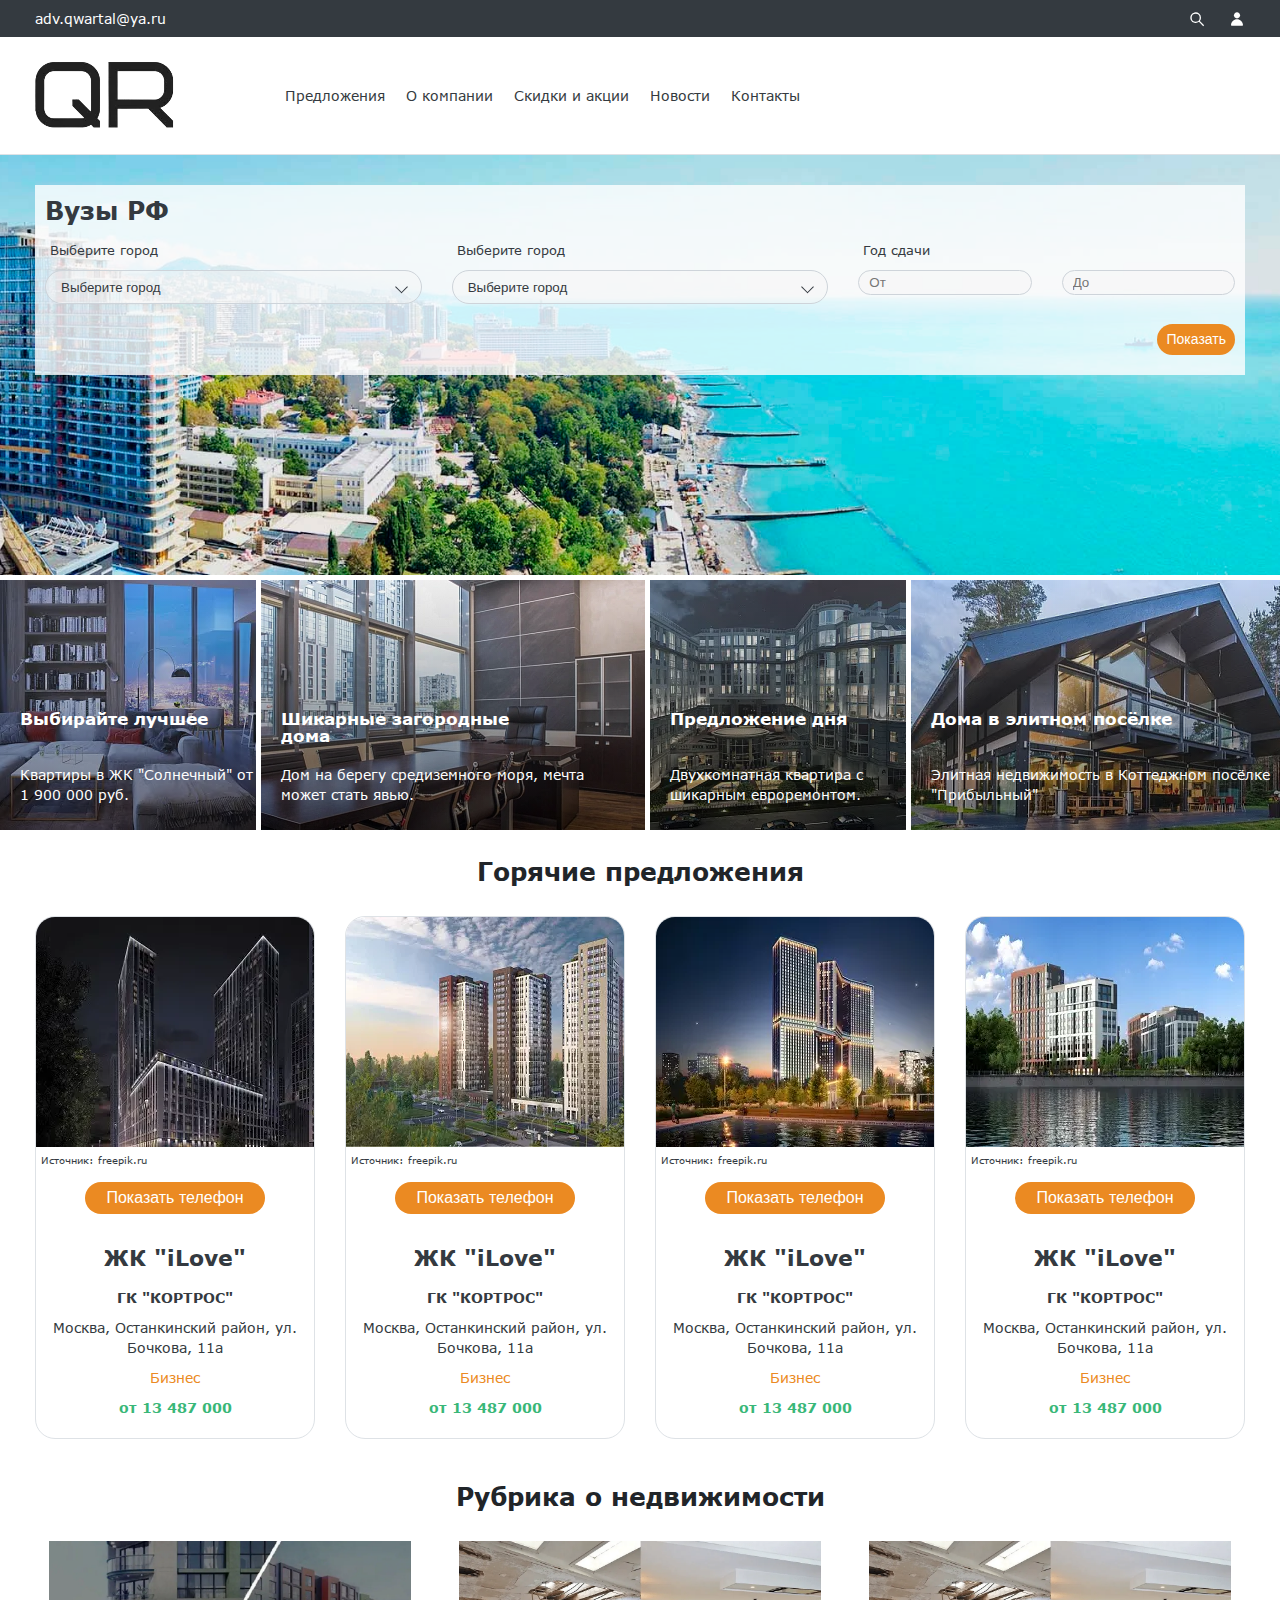
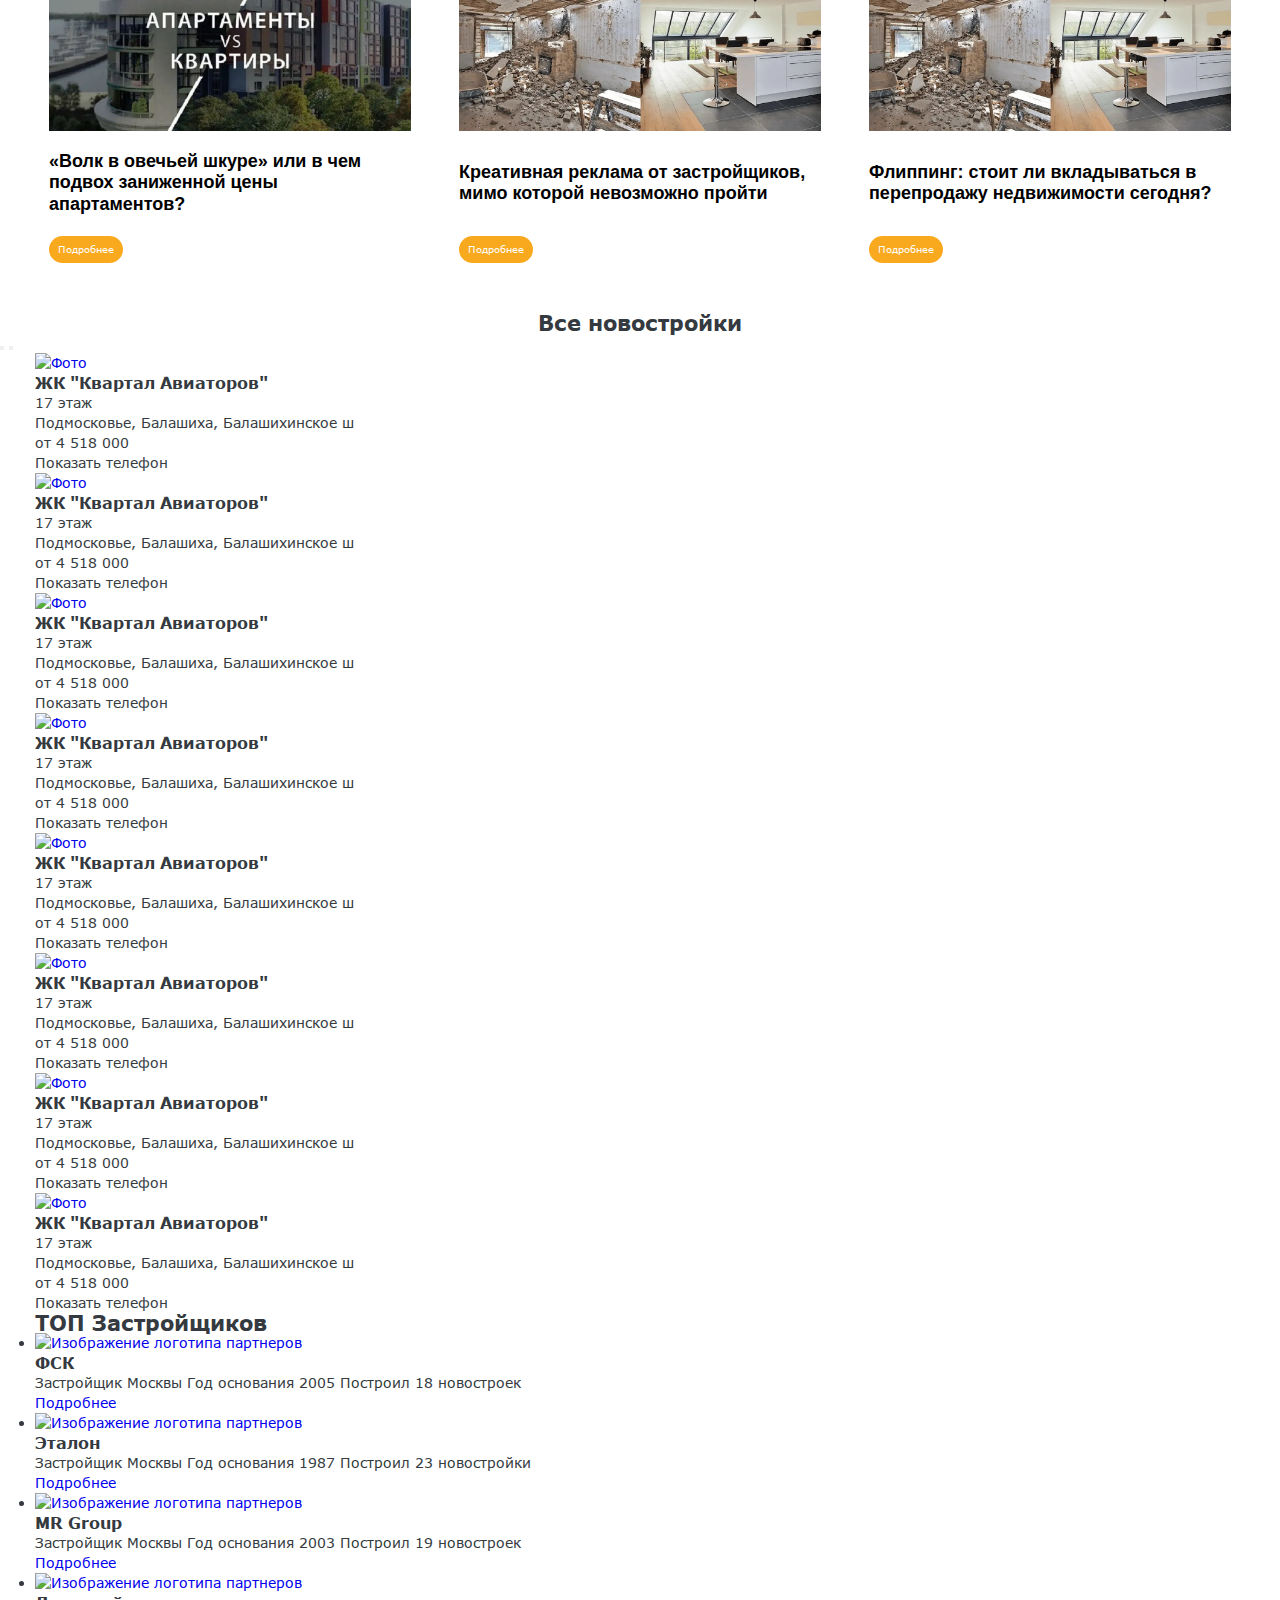
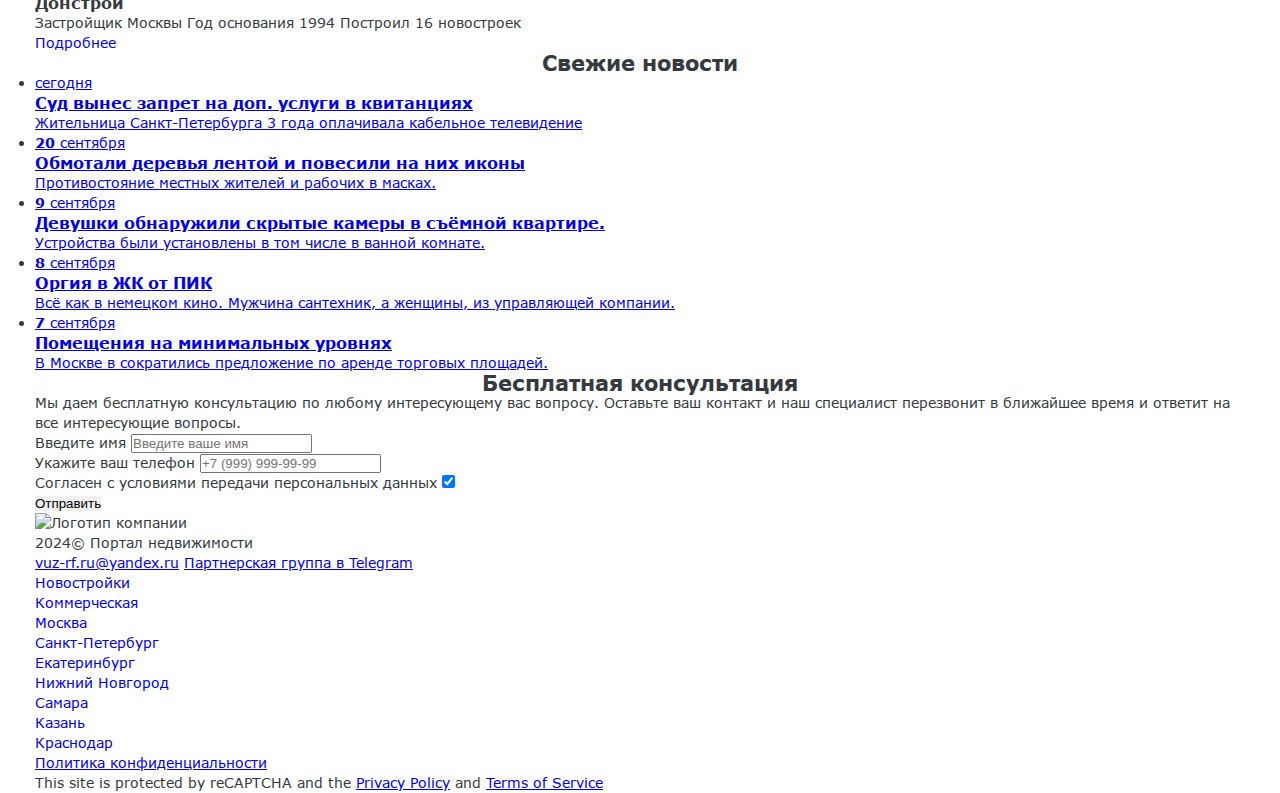
==== commit 9d66e64a: "Deploying to gh-pages from @ Alexandr-Zemtsov/Vuz-rf@5a06ab3a3bb94db2f5d2dabb5b876b596ca22822 🚀" ====
--- a/index.html
+++ b/index.html
@@ -1 +1 @@
-<!DOCTYPE html><html class="page" lang="ru"><head><meta charset="UTF-8"><title>Название проекта</title><meta name="viewport" content="width=device-width,initial-scale=1"><link rel="icon" href="#"><link rel="icon" href="#" type="image/svg+xml"><link rel="apple-touch-icon" href="#"><link rel="manifest" href="manifest.webmanifest"><link rel="stylesheet" href="styles/styles.css"></head><body class="page__body"><!-- ======HEADER====== --><header class="header" data-test="header"><div class="header__top header-top"><div class="container"><div class="header-top__inner"><div class="header-top__mail"><p>adv.qwartal@ya.ru</p></div><ul class="header-top__block-user list"><li class="header-top__user-item"><button class="header-top__button-searh button"><span class="visually-hidden">Поиск по сайту</span></button></li><li class="header-top__user-item"><button class="header-top__button-registred button"><span class="visually-hidden">регистрация</span></button></li></ul></div></div></div><div class="header__body"><div class="container"><div class="header__wrapper"><a class="header__logo logo link" href="#"><img width="140" height="69" src="images/logo/logo@2x.webp" alt="Логотип компании"> </a><button class="header__burger-menu button"></button> <span class="visually-hidden">открыть меню</span><nav class="header-nav"><ul class="header-nav__list list"><li class="header-nav__item"><a class="header-nav__link link" href="#">Предложения</a></li><li class="header-nav__item"><a class="header-nav__link link" href="#">О компании</a></li><li class="header-nav__item"><a class="header-nav__link link" href="#">Скидки и акции</a></li><li class="header-nav__item"><a class="header-nav__link link" href="#">Новости</a></li><li class="header-nav__item"><a class="header-nav__link link" href="#">Контакты</a></li></ul></nav></div></div></div></header><main class="main-index"><!-- ======== HERO ======== --><section class="hero"><div class="container"><div class="hero__wrapper"><h1 class="hero__title">Вузы РФ</h1><form class="form-filter" action="#" method="post"><ul class="form-filter__list list"><li class="form-filter__item"><fieldset class="filter-group"><legend class="filter-group__title filter-group__title--select">Выберите город</legend><button class="filter-group__input filter-group__input--select" id="select-house-level" name="city" type="button">Выберите город</button> <input class="filter-group__dropdown-hidden" name="city" type="text" value=""><ul class="filter-group__list-dropdown select-list list" id="select-city"><li class="select-list__item" tabindex="0" data-value="0">Москва</li><li class="select-list__item" tabindex="0" data-value="1">Санкт-Петербург</li><li class="select-list__item" tabindex="0" data-value="2">Казань</li><li class="select-list__item" tabindex="0" data-value="3">Самара</li><li class="select-list__item" tabindex="0" data-value="4">Саратов</li></ul></fieldset></li><li class="form-filter__item"><fieldset class="filter-group"><legend class="filter-group__title filter-group__title--select">Выберите город</legend><button class="filter-group__input filter-group__input--select" id="select-repair" name="city" type="button">Выберите город</button> <input class="filter-group__dropdown-hidden" name="city" type="text" value=""><ul class="filter-group__list-dropdown select-list list" id="select-level"><li class="select-list__item" tabindex="0" data-value="0">Москва</li><li class="select-list__item" tabindex="0" data-value="1">Санкт-Петербург</li><li class="select-list__item" tabindex="0" data-value="2">Казань</li><li class="select-list__item" tabindex="0" data-value="3">Самара</li><li class="select-list__item" tabindex="0" data-value="4">Саратов</li></ul></fieldset></li><li class="form-filter__item"><fieldset class="filter-group"><legend class="filter-group__title">Год сдачи</legend><div class="filter-group__range"><label class="filter-group__range-container"><input class="filter-group__range-input" type="number" placeholder="От" name="min-price" value="" min="2020"></label> <label class="filter-group__range-container"><input class="filter-group__range-input" type="number" placeholder="До" name="max-price" value="" max="2036"></label></div></fieldset></li></ul><div class="form-filter__block-submit"><button class="form-filter__submit button-global-style button" type="submit">Показать</button></div></form></div></div></section><!-- ======== PROMO ======== --><section class="promo"><h2 class="visually-hidden">Наши предложения</h2><ul class="promo__list list"><li class="promo__item"><a class="promo__card-link promo__card-link--promo-1 link" href="#"><h3>Выбирайте лучшее</h3><p>Квартиры в ЖК "Солнечный" от 1&nbsp;900&nbsp;000 руб.</p></a></li><li class="promo__item"><a class="promo__card-link promo__card-link--promo-2 link" href="#"><h3>Шикарные загородные дома</h3><p>Дом на берегу средиземного моря, мечта может стать явью.</p></a></li><li class="promo__item"><a class="promo__card-link promo__card-link--promo-3 link" href="#"><h3>Предложение дня</h3><p>Двухкомнатная квартира с шикарным евроремонтом.</p></a></li><li class="promo__item"><a class="promo__card-link promo__card-link--promo-4 link" href="#"><h3>Дома в элитном посёлке</h3><p>Элитная недвижимость в Коттеджном посёлке "Прибыльный"</p></a></li></ul></section><!-- ======== OFFERS ======== --><section class="offers"><div class="container"><div class="offers__inner"><h2 class="offers__title title"><a class="title__link link" href="#">Горячие предложения</a></h2><ul class="offers__list list"><li class="offers__item"><article class="card-offers"><a class="card-offers__link link" href="#"><div class="card-offers__image"><img src="images/offers/offer-1.webp" alt="Фото ЖК" height="230" width="280"></div><div class="card-offers__content"><p class="card-offers__copyright">Источник: freepik.ru</p><h3>ЖК "iLove"</h3><b>ГК "КОРТРОС"</b><p>Москва, Останкинский район, ул. Бочкова, 11а <span>Бизнес</span> <span class="card-offers__price">от 13 487 000</span></p></div></a><button class="card-offers__button-show-tel button-global-style button">Показать телефон</button></article></li><li class="offers__item"><article class="card-offers"><a class="card-offers__link link" href="#"><div class="card-offers__image"><img src="images/offers/offer-2.webp" alt="Фото ЖК" height="230" width="280"></div><div class="card-offers__content"><p class="card-offers__copyright">Источник: freepik.ru</p><h3>ЖК "iLove"</h3><b>ГК "КОРТРОС"</b><p>Москва, Останкинский район, ул. Бочкова, 11а <span>Бизнес</span> <span class="card-offers__price">от 13 487 000</span></p></div></a><button class="card-offers__button-show-tel button-global-style button">Показать телефон</button></article></li><li class="offers__item"><article class="card-offers"><a class="card-offers__link link" href="#"><div class="card-offers__image"><img src="images/offers/offer-3.webp" alt="Фото ЖК" height="230" width="280"></div><div class="card-offers__content"><p class="card-offers__copyright">Источник: freepik.ru</p><h3>ЖК "iLove"</h3><b>ГК "КОРТРОС"</b><p>Москва, Останкинский район, ул. Бочкова, 11а <span>Бизнес</span> <span class="card-offers__price">от 13 487 000</span></p></div></a><button class="card-offers__button-show-tel button-global-style button">Показать телефон</button></article></li><li class="offers__item"><article class="card-offers"><a class="card-offers__link link" href="#"><div class="card-offers__image"><img src="images/offers/offer-4.webp" alt="Фото ЖК" height="230" width="280"></div><div class="card-offers__content"><p class="card-offers__copyright">Источник: freepik.ru</p><h3>ЖК "iLove"</h3><b>ГК "КОРТРОС"</b><p>Москва, Останкинский район, ул. Бочкова, 11а <span>Бизнес</span> <span class="card-offers__price">от 13 487 000</span></p></div></a><button class="card-offers__button-show-tel button-global-style button">Показать телефон</button></article></li></ul></div></div></section><!--- ======== INFO ======== ---><section class="info"><div class="container"><div class="info__inner"><h2 class="info__title">Рубрика о недвижимости</h2><ul class="info__list"><li class="info__title"><article class="card-info"><a class="card-info__picture link" href="#"><img src="#" alt="Картинка" width="50" height="50"> </a><a class="card-info__link-text" href="#"><p>«Волк в овечьей шкуре» или в чем подвох заниженной цены апартаментов?</p></a><a class="card-info__link-more" href="#"></a></article></li><li class="info__title"><article class="card-info"><a class="card-info__picture link" href="#"><img src="#" alt="Картинка" width="50" height="50"> </a><a class="card-info__link-text" href="#"><p>Креативная реклама от застройщиков, мимо которой невозможно пройти</p></a><a class="card-info__link-more" href="#"></a></article></li><li class="info__title"><article class="card-info"><a class="card-info__picture link" href="#"><img src="#" alt="Картинка" width="50" height="50"> </a><a class="card-info__link-text" href="#"><p>Флиппинг: стоит ли вкладываться в перепродажу недвижимости сегодня?</p></a><a class="card-info__link-more" href="#"></a></article></li></ul></div></div></section><!--- ======== ADVANTAGES ======== ---><section class="advantages"><h2 class="advantages__title title">Все новостройки</h2><div class="advantages__slider-navigation slider-navigation"><button class="advantages__button-slider advantages__button-slider--prev slider-navigation__button slider-navigation__button--prev" type="button"><span class="visually-hidden">Кнопка: листать слайдер влево</span></button> <button class="advantages__button-slider advantages__button-slider--next slider-navigation__button slider-navigation__button--next" type="button"><span class="visually-hidden">Кнопка: листать слайдер вправо</span></button></div><div class="advantages__inner"><div class="container"><div class="advantages__slider-container swiper"><ul class="advantages__list swiper-wrapper list"><li class="advantages__item swiper-slide"><article class="card-advantages"><a href="#" class="card-advantages__link-image link"><img src="" alt="Фото"></a><div class="card-advantages__block-favorit"><span class="card-advantages__heart"></span> <span class="card-advantages__star"></span></div><div class="card-advantages__block-body"><h3 class="card-advantages__title">ЖК "Квартал Авиаторов"</h3><div class="card-advantages__etage">17 этаж</div><p>Подмосковье, Балашиха, Балашихинское ш</p><div class="card-advantages__price">от 4 518 000</div></div><a data-href="tel:+77777777777" data-phone="+77777777777" class="card-advantages__phone link" tabindex="0">Показать телефон</a></article></li><li class="advantages__item swiper-slide"><article class="card-advantages"><a href="#" class="card-advantages__link-image link"><img src="" alt="Фото"></a><div class="card-advantages__block-favorit"><span class="card-advantages__heart"></span> <span class="card-advantages__star"></span></div><div class="card-advantages__block-body"><h3 class="card-advantages__title">ЖК "Квартал Авиаторов"</h3><div class="card-advantages__etage">17 этаж</div><p>Подмосковье, Балашиха, Балашихинское ш</p><div class="card-advantages__price">от 4 518 000</div></div><a data-href="tel:+77777777777" data-phone="+77777777777" class="card-advantages__phone link" tabindex="0">Показать телефон</a></article></li><li class="advantages__item swiper-slide"><article class="card-advantages"><a href="#" class="card-advantages__link-image link"><img src="" alt="Фото"></a><div class="card-advantages__block-favorit"><span class="card-advantages__heart"></span> <span class="card-advantages__star"></span></div><div class="card-advantages__block-body"><h3 class="card-advantages__title">ЖК "Квартал Авиаторов"</h3><div class="card-advantages__etage">17 этаж</div><p>Подмосковье, Балашиха, Балашихинское ш</p><div class="card-advantages__price">от 4 518 000</div></div><a data-href="tel:+77777777777" data-phone="+77777777777" class="card-advantages__phone link" tabindex="0">Показать телефон</a></article></li><li class="advantages__item swiper-slide"><article class="card-advantages"><a href="#" class="card-advantages__link-image link"><img src="" alt="Фото"></a><div class="card-advantages__block-favorit"><span class="card-advantages__heart"></span> <span class="card-advantages__star"></span></div><div class="card-advantages__block-body"><h3 class="card-advantages__title">ЖК "Квартал Авиаторов"</h3><div class="card-advantages__etage">17 этаж</div><p>Подмосковье, Балашиха, Балашихинское ш</p><div class="card-advantages__price">от 4 518 000</div></div><a data-href="tel:+77777777777" data-phone="+77777777777" class="card-advantages__phone link" tabindex="0">Показать телефон</a></article></li><li class="advantages__item swiper-slide"><article class="card-advantages"><a href="#" class="card-advantages__link-image link"><img src="" alt="Фото"></a><div class="card-advantages__block-favorit"><span class="card-advantages__heart"></span> <span class="card-advantages__star"></span></div><div class="card-advantages__block-body"><h3 class="card-advantages__title">ЖК "Квартал Авиаторов"</h3><div class="card-advantages__etage">17 этаж</div><p>Подмосковье, Балашиха, Балашихинское ш</p><div class="card-advantages__price">от 4 518 000</div></div><a data-href="tel:+77777777777" data-phone="+77777777777" class="card-advantages__phone link" tabindex="0">Показать телефон</a></article></li><li class="advantages__item swiper-slide"><article class="card-advantages"><a href="#" class="card-advantages__link-image link"><img src="" alt="Фото"></a><div class="card-advantages__block-favorit"><span class="card-advantages__heart"></span> <span class="card-advantages__star"></span></div><div class="card-advantages__block-body"><h3 class="card-advantages__title">ЖК "Квартал Авиаторов"</h3><div class="card-advantages__etage">17 этаж</div><p>Подмосковье, Балашиха, Балашихинское ш</p><div class="card-advantages__price">от 4 518 000</div></div><a data-href="tel:+77777777777" data-phone="+77777777777" class="card-advantages__phone link" tabindex="0">Показать телефон</a></article></li><li class="advantages__item swiper-slide"><article class="card-advantages"><a href="#" class="card-advantages__link-image link"><img src="" alt="Фото"></a><div class="card-advantages__block-favorit"><span class="card-advantages__heart"></span> <span class="card-advantages__star"></span></div><div class="card-advantages__block-body"><h3 class="card-advantages__title">ЖК "Квартал Авиаторов"</h3><div class="card-advantages__etage">17 этаж</div><p>Подмосковье, Балашиха, Балашихинское ш</p><div class="card-advantages__price">от 4 518 000</div></div><a data-href="tel:+77777777777" data-phone="+77777777777" class="card-advantages__phone link" tabindex="0">Показать телефон</a></article></li><li class="advantages__item swiper-slide"><article class="card-advantages"><a href="#" class="card-advantages__link-image link"><img src="" alt="Фото"></a><div class="card-advantages__block-favorit"><span class="card-advantages__heart"></span> <span class="card-advantages__star"></span></div><div class="card-advantages__block-body"><h3 class="card-advantages__title">ЖК "Квартал Авиаторов"</h3><div class="card-advantages__etage">17 этаж</div><p>Подмосковье, Балашиха, Балашихинское ш</p><div class="card-advantages__price">от 4 518 000</div></div><a data-href="tel:+77777777777" data-phone="+77777777777" class="card-advantages__phone link" tabindex="0">Показать телефон</a></article></li></ul></div></div></div></section><!--- ======== PARTNERS ======== ---><section class="partners"><div class="container"><div class="partners__inner"><h2 class="partners__title">ТОП Застройщиков</h2><ul class="partners__list"><li class="partners__item"><article class="card-partner"><a class="card-partner__image-link link" href="#"><img src="#" alt="Изображение логотипа партнеров" height="50" width="50"></a><h3 class="card-partner__title">ФСК</h3><p>Застройщик Москвы Год основания 2005 Построил 18 новостроек</p><a class="card-partner__link-more link" href="#">Подробнее</a></article></li><li class="partners__item"><article class="card-partner"><a class="card-partner__image-link link" href="#"><img src="#" alt="Изображение логотипа партнеров" height="50" width="50"></a><h3 class="card-partner__title">Эталон</h3><p>Застройщик Москвы Год основания 1987 Построил 23 новостройки</p><a class="card-partner__link-more link" href="#">Подробнее</a></article></li><li class="partners__item"><article class="card-partner"><a class="card-partner__image-link link" href="#"><img src="#" alt="Изображение логотипа партнеров" height="50" width="50"></a><h3 class="card-partner__title">MR Group</h3><p>Застройщик Москвы Год основания 2003 Построил 19 новостроек</p><a class="card-partner__link-more link" href="#">Подробнее</a></article></li><li class="partners__item"><article class="card-partner"><a class="card-partner__image-link link" href="#"><img src="#" alt="Изображение логотипа партнеров" height="50" width="50"></a><h3 class="card-partner__title">Донстрой</h3><p>Застройщик Москвы Год основания 1994 Построил 16 новостроек</p><a class="card-partner__link-more link" href="#">Подробнее</a></article></li></ul></div></div></section><!--- ======== NEWS ======== ---><section class="news"><div class="container"><div class="news__inner"><h2 class="news__title title">Свежие новости</h2><ul class="news__list"><li class="news__item"><article class="card-news"><a class="card-news__link" href="#"><div class="card-news__date"><p><b></b> сегодня</p></div><div class="card-news__body"><h3>Суд вынес запрет на доп. услуги в квитанциях</h3><p>Жительница Санкт-Петербурга 3 года оплачивала кабельное телевидение</p></div></a></article></li><li class="news__item"><article class="card-news"><a class="card-news__link" href="#"><div class="card-news__date"><p><b>20</b> сентября</p></div><div class="card-news__body"><h3>Обмотали деревья лентой и повесили на них иконы</h3><p>Противостояние местных жителей и рабочих в масках.</p></div></a></article></li><li class="news__item"><article class="card-news"><a class="card-news__link" href="#"><div class="card-news__date"><p><b>9</b> сентября</p></div><div class="card-news__body"><h3>Девушки обнаружили скрытые камеры в съёмной квартире.</h3><p>Устройства были установлены в том числе в ванной комнате.</p></div></a></article></li><li class="news__item"><article class="card-news"><a class="card-news__link" href="#"><div class="card-news__date"><p><b>8</b> сентября</p></div><div class="card-news__body"><h3>Оргия в ЖК от ПИК</h3><p>Всё как в немецком кино. Мужчина сантехник, а женщины, из управляющей компании.</p></div></a></article></li><li class="news__item"><article class="card-news"><a class="card-news__link" href="#"><div class="card-news__date"><p><b>7</b> сентября</p></div><div class="card-news__body"><h3>Помещения на минимальных уровнях</h3><p>В Москве в сократились предложение по аренде торговых площадей.</p></div></a></article></li></ul></div></div></section><!--- ======== FEEDBACK ======== ---><section class="feedback"><div class="container"><div class="feedback__inner"><h2 class="feedback__title title">Бесплатная консультация</h2><p class="feedback__legend">Мы даем бесплатную консультацию по любому интересующему вас вопросу. Оставьте ваш контакт и наш специалист перезвонит в ближайшее время и ответит на все интересующие вопросы.</p><form class="form-feedback" action="#" method="post"><div class="form-feedback__field"><label class="form-feedback__label" for="name-user">Введите имя</label> <input class="form-feedback__input" type="text" id="name-user" placeholder="Введите ваше имя" required></div><div class="form-feedback__field"><label class="form-feedback__label" for="phone-user">Укажите ваш телефон</label> <input class="form-feedback__input" type="text" id="phone-user" placeholder="+7 (999) 999-99-99" pattern="^(\s*)?(\+)?([- _():=+]?\d[- _():=+]?){10,14}(\s*)?$" required></div><div class="form-feedback__field form-feedback__field--check"><label class="form-feedback__label-check" for="user-check">Согласен с условиями передачи персональных данных</label> <input type="checkbox" id="user-check" checked="checked" required></div><button class="form-feedback__button-submit button">Отправить</button></form></div></div></section></main><!--- ======== FOOTER ======== ---><footer class="footer" data-test="footer"><div class="container"><div class="footer__inner"><div class="contacts"><div class="contacts__block-info"><picture><img class="logo" width="50px" height="50px" src="#" alt="Логотип компании"></picture><p class="contacts__copyright">2024© Портал недвижимости</p></div><div class="contacts__block-links"><p class="visually-hidden">Наши контакты</p><a href="mailto:vuz-rf.ru@yandex.ru">vuz-rf.ru@yandex.ru</a> <a href="https://t.me/qwartal_partner">Партнерская группа в Telegram</a></div></div><div class="footer-content"><p class="visually-hidden">Основные типы жилья</p><ul class="footer-content__list footer-content__list--type-housing list"><li class="footer-content__item"><a class="footer-content__link link" href="#">Новостройки</a></li><li class="footer-content__item"><a class="footer-content__link link" href="#">Коммерческая</a></li></ul><p class="visually-hidden">Выбор жилья по городам</p><ul class="footer-content__list footer-content__list--city list"><li class="footer-content__item"><a class="footer-content__link link" href="#">Москва</a></li><li class="footer-content__item"><a class="footer-content__link link" href="#">Санкт-Петербург</a></li><li class="footer-content__item"><a class="footer-content__link link" href="#">Екатеринбург</a></li><li class="footer-content__item"><a class="footer-content__link link" href="#">Нижний Новгород</a></li><li class="footer-content__item"><a class="footer-content__link link" href="#">Самара</a></li><li class="footer-content__item"><a class="footer-content__link link" href="#">Казань</a></li><li class="footer-content__item"><a class="footer-content__link link" href="#">Краснодар</a></li></ul><a class="footer-content__privacy" href="#">Политика конфиденциальности</a></div><div class="social"><p class="visually-hidden">Наши соцсети</p><ul class="social__list list"><li class="social__item"><a class="social__link social__link--vk link" href="#"><span class="visually-hidden">В контакте</span></a></li><li class="social__item"><a class="social__link social__link--telegram link" href="#"><span class="visually-hidden">Телеграм</span></a></li></ul></div><div class="footer__captcha">This site is protected by reCAPTCHA and the <a class="footer__captcha-link" href="#">Privacy Policy</a> and <a class="footer__captcha-link" href="#">Terms of Service</a></div></div></div></footer><button class="up-button button"><span class="visually-hidden">Наверх</span></button><script src="scripts/main.js" type="module"></script></body></html>+<!DOCTYPE html><html class="page" lang="ru"><head><meta charset="UTF-8"><title>Название проекта</title><meta name="viewport" content="width=device-width,initial-scale=1"><link rel="icon" href="#"><link rel="icon" href="#" type="image/svg+xml"><link rel="apple-touch-icon" href="#"><link rel="manifest" href="manifest.webmanifest"><link rel="stylesheet" href="styles/styles.css"></head><body class="page__body"><!-- ======HEADER====== --><header class="header" data-test="header"><div class="header__top header-top"><div class="container"><div class="header-top__inner"><div class="header-top__mail"><p>adv.qwartal@ya.ru</p></div><ul class="header-top__block-user list"><li class="header-top__user-item"><button class="header-top__button-searh button"><span class="visually-hidden">Поиск по сайту</span></button></li><li class="header-top__user-item"><button class="header-top__button-registred button"><span class="visually-hidden">регистрация</span></button></li></ul></div></div></div><div class="header__body"><div class="container"><div class="header__wrapper"><a class="header__logo logo link" href="#"><img width="140" height="69" src="images/logo/logo@2x.webp" alt="Логотип компании"> </a><button class="header__burger-menu button"></button> <span class="visually-hidden">открыть меню</span><nav class="header-nav"><ul class="header-nav__list list"><li class="header-nav__item"><a class="header-nav__link link" href="#">Предложения</a></li><li class="header-nav__item"><a class="header-nav__link link" href="#">О компании</a></li><li class="header-nav__item"><a class="header-nav__link link" href="#">Скидки и акции</a></li><li class="header-nav__item"><a class="header-nav__link link" href="#">Новости</a></li><li class="header-nav__item"><a class="header-nav__link link" href="#">Контакты</a></li></ul></nav></div></div></div></header><main class="main-index"><!-- ======== HERO ======== --><section class="hero"><div class="container"><div class="hero__wrapper"><h1 class="hero__title">Вузы РФ</h1><form class="form-filter" action="#" method="post"><ul class="form-filter__list list"><li class="form-filter__item"><fieldset class="filter-group"><legend class="filter-group__title filter-group__title--select">Выберите город</legend><button class="filter-group__input filter-group__input--select" id="select-house-level" name="city" type="button">Выберите город</button> <input class="filter-group__dropdown-hidden" name="city" type="text" value=""><ul class="filter-group__list-dropdown select-list list" id="select-city"><li class="select-list__item" tabindex="0" data-value="0">Москва</li><li class="select-list__item" tabindex="0" data-value="1">Санкт-Петербург</li><li class="select-list__item" tabindex="0" data-value="2">Казань</li><li class="select-list__item" tabindex="0" data-value="3">Самара</li><li class="select-list__item" tabindex="0" data-value="4">Саратов</li></ul></fieldset></li><li class="form-filter__item"><fieldset class="filter-group"><legend class="filter-group__title filter-group__title--select">Выберите город</legend><button class="filter-group__input filter-group__input--select" id="select-repair" name="city" type="button">Выберите город</button> <input class="filter-group__dropdown-hidden" name="city" type="text" value=""><ul class="filter-group__list-dropdown select-list list" id="select-level"><li class="select-list__item" tabindex="0" data-value="0">Москва</li><li class="select-list__item" tabindex="0" data-value="1">Санкт-Петербург</li><li class="select-list__item" tabindex="0" data-value="2">Казань</li><li class="select-list__item" tabindex="0" data-value="3">Самара</li><li class="select-list__item" tabindex="0" data-value="4">Саратов</li></ul></fieldset></li><li class="form-filter__item"><fieldset class="filter-group"><legend class="filter-group__title">Год сдачи</legend><div class="filter-group__range"><label class="filter-group__range-container"><input class="filter-group__range-input" type="number" placeholder="От" name="min-price" value="" min="2020"></label> <label class="filter-group__range-container"><input class="filter-group__range-input" type="number" placeholder="До" name="max-price" value="" max="2036"></label></div></fieldset></li></ul><div class="form-filter__block-submit"><button class="form-filter__submit button-global-style button" type="submit">Показать</button></div></form></div></div></section><!-- ======== PROMO ======== --><section class="promo"><h2 class="visually-hidden">Наши предложения</h2><ul class="promo__list list"><li class="promo__item"><a class="promo__card-link promo__card-link--promo-1 link" href="#"><h3>Выбирайте лучшее</h3><p>Квартиры в ЖК "Солнечный" от 1&nbsp;900&nbsp;000 руб.</p></a></li><li class="promo__item"><a class="promo__card-link promo__card-link--promo-2 link" href="#"><h3>Шикарные загородные дома</h3><p>Дом на берегу средиземного моря, мечта может стать явью.</p></a></li><li class="promo__item"><a class="promo__card-link promo__card-link--promo-3 link" href="#"><h3>Предложение дня</h3><p>Двухкомнатная квартира с шикарным евроремонтом.</p></a></li><li class="promo__item"><a class="promo__card-link promo__card-link--promo-4 link" href="#"><h3>Дома в элитном посёлке</h3><p>Элитная недвижимость в Коттеджном посёлке "Прибыльный"</p></a></li></ul></section><!-- ======== OFFERS ======== --><section class="offers"><div class="container"><div class="offers__inner"><h2 class="offers__title title"><a class="title__link link" href="#">Горячие предложения</a></h2><ul class="offers__list list"><li class="offers__item"><article class="card-offers"><a class="card-offers__link link" href="#"><div class="card-offers__image"><img src="images/offers/offer-1.webp" alt="Фото ЖК" height="230" width="280"></div><div class="card-offers__content"><p class="card-offers__copyright">Источник: freepik.ru</p><h3>ЖК "iLove"</h3><b>ГК "КОРТРОС"</b><p>Москва, Останкинский район, ул. Бочкова, 11а <span>Бизнес</span> <span class="card-offers__price">от 13 487 000</span></p></div></a><button class="card-offers__button-show-tel button-global-style button">Показать телефон</button></article></li><li class="offers__item"><article class="card-offers"><a class="card-offers__link link" href="#"><div class="card-offers__image"><img src="images/offers/offer-2.webp" alt="Фото ЖК" height="230" width="280"></div><div class="card-offers__content"><p class="card-offers__copyright">Источник: freepik.ru</p><h3>ЖК "iLove"</h3><b>ГК "КОРТРОС"</b><p>Москва, Останкинский район, ул. Бочкова, 11а <span>Бизнес</span> <span class="card-offers__price">от 13 487 000</span></p></div></a><button class="card-offers__button-show-tel button-global-style button">Показать телефон</button></article></li><li class="offers__item"><article class="card-offers"><a class="card-offers__link link" href="#"><div class="card-offers__image"><img src="images/offers/offer-3.webp" alt="Фото ЖК" height="230" width="280"></div><div class="card-offers__content"><p class="card-offers__copyright">Источник: freepik.ru</p><h3>ЖК "iLove"</h3><b>ГК "КОРТРОС"</b><p>Москва, Останкинский район, ул. Бочкова, 11а <span>Бизнес</span> <span class="card-offers__price">от 13 487 000</span></p></div></a><button class="card-offers__button-show-tel button-global-style button">Показать телефон</button></article></li><li class="offers__item"><article class="card-offers"><a class="card-offers__link link" href="#"><div class="card-offers__image"><img src="images/offers/offer-4.webp" alt="Фото ЖК" height="230" width="280"></div><div class="card-offers__content"><p class="card-offers__copyright">Источник: freepik.ru</p><h3>ЖК "iLove"</h3><b>ГК "КОРТРОС"</b><p>Москва, Останкинский район, ул. Бочкова, 11а <span>Бизнес</span> <span class="card-offers__price">от 13 487 000</span></p></div></a><button class="card-offers__button-show-tel button-global-style button">Показать телефон</button></article></li></ul></div></div></section><!--- ======== INFO ======== ---><section class="info"><div class="container"><div class="info__inner"><h2 class="info__title title"><a class="title__link link" href="#">Рубрика о недвижимости</a></h2><ul class="info__list list"><li class="info__item"><article class="card-info"><a class="card-info__picture link" href="#"><img src="images/info/info-1.webp" alt="Картинка" width="100" height="70"></a><h3 class="card-info__title"><a href="#">«Волк в овечьей шкуре» или в чем подвох заниженной цены апартаментов?</a></h3><a class="card-info__link-more link button-global-style" href="#">Подробнее</a></article></li><li class="info__item"><article class="card-info"><a class="card-info__picture link" href="#"><img src="images/info/info-2.webp" alt="Картинка" width="100" height="70"></a><h3 class="card-info__title"><a href="#">Креативная реклама от застройщиков, мимо которой невозможно пройти</a></h3><a class="card-info__link-more link button-global-style" href="#">Подробнее</a></article></li><li class="info__item"><article class="card-info"><a class="card-info__picture link" href="#"><img src="images/info/info-3.webp" alt="Картинка" width="100" height="70"></a><h3 class="card-info__title"><a href="#">Флиппинг: стоит ли вкладываться в перепродажу недвижимости сегодня?</a></h3><a class="card-info__link-more link button-global-style" href="#">Подробнее</a></article></li></ul></div></div></section><!--- ======== ADVANTAGES ======== ---><section class="advantages"><h2 class="advantages__title title">Все новостройки</h2><div class="advantages__slider-navigation slider-navigation"><button class="advantages__button-slider advantages__button-slider--prev slider-navigation__button slider-navigation__button--prev" type="button"><span class="visually-hidden">Кнопка: листать слайдер влево</span></button> <button class="advantages__button-slider advantages__button-slider--next slider-navigation__button slider-navigation__button--next" type="button"><span class="visually-hidden">Кнопка: листать слайдер вправо</span></button></div><div class="advantages__inner"><div class="container"><div class="advantages__slider-container swiper"><ul class="advantages__list swiper-wrapper list"><li class="advantages__item swiper-slide"><article class="card-advantages"><a href="#" class="card-advantages__link-image link"><img src="" alt="Фото"></a><div class="card-advantages__block-favorit"><span class="card-advantages__heart"></span> <span class="card-advantages__star"></span></div><div class="card-advantages__block-body"><h3 class="card-advantages__title">ЖК "Квартал Авиаторов"</h3><div class="card-advantages__etage">17 этаж</div><p>Подмосковье, Балашиха, Балашихинское ш</p><div class="card-advantages__price">от 4 518 000</div></div><a data-href="tel:+77777777777" data-phone="+77777777777" class="card-advantages__phone link" tabindex="0">Показать телефон</a></article></li><li class="advantages__item swiper-slide"><article class="card-advantages"><a href="#" class="card-advantages__link-image link"><img src="" alt="Фото"></a><div class="card-advantages__block-favorit"><span class="card-advantages__heart"></span> <span class="card-advantages__star"></span></div><div class="card-advantages__block-body"><h3 class="card-advantages__title">ЖК "Квартал Авиаторов"</h3><div class="card-advantages__etage">17 этаж</div><p>Подмосковье, Балашиха, Балашихинское ш</p><div class="card-advantages__price">от 4 518 000</div></div><a data-href="tel:+77777777777" data-phone="+77777777777" class="card-advantages__phone link" tabindex="0">Показать телефон</a></article></li><li class="advantages__item swiper-slide"><article class="card-advantages"><a href="#" class="card-advantages__link-image link"><img src="" alt="Фото"></a><div class="card-advantages__block-favorit"><span class="card-advantages__heart"></span> <span class="card-advantages__star"></span></div><div class="card-advantages__block-body"><h3 class="card-advantages__title">ЖК "Квартал Авиаторов"</h3><div class="card-advantages__etage">17 этаж</div><p>Подмосковье, Балашиха, Балашихинское ш</p><div class="card-advantages__price">от 4 518 000</div></div><a data-href="tel:+77777777777" data-phone="+77777777777" class="card-advantages__phone link" tabindex="0">Показать телефон</a></article></li><li class="advantages__item swiper-slide"><article class="card-advantages"><a href="#" class="card-advantages__link-image link"><img src="" alt="Фото"></a><div class="card-advantages__block-favorit"><span class="card-advantages__heart"></span> <span class="card-advantages__star"></span></div><div class="card-advantages__block-body"><h3 class="card-advantages__title">ЖК "Квартал Авиаторов"</h3><div class="card-advantages__etage">17 этаж</div><p>Подмосковье, Балашиха, Балашихинское ш</p><div class="card-advantages__price">от 4 518 000</div></div><a data-href="tel:+77777777777" data-phone="+77777777777" class="card-advantages__phone link" tabindex="0">Показать телефон</a></article></li><li class="advantages__item swiper-slide"><article class="card-advantages"><a href="#" class="card-advantages__link-image link"><img src="" alt="Фото"></a><div class="card-advantages__block-favorit"><span class="card-advantages__heart"></span> <span class="card-advantages__star"></span></div><div class="card-advantages__block-body"><h3 class="card-advantages__title">ЖК "Квартал Авиаторов"</h3><div class="card-advantages__etage">17 этаж</div><p>Подмосковье, Балашиха, Балашихинское ш</p><div class="card-advantages__price">от 4 518 000</div></div><a data-href="tel:+77777777777" data-phone="+77777777777" class="card-advantages__phone link" tabindex="0">Показать телефон</a></article></li><li class="advantages__item swiper-slide"><article class="card-advantages"><a href="#" class="card-advantages__link-image link"><img src="" alt="Фото"></a><div class="card-advantages__block-favorit"><span class="card-advantages__heart"></span> <span class="card-advantages__star"></span></div><div class="card-advantages__block-body"><h3 class="card-advantages__title">ЖК "Квартал Авиаторов"</h3><div class="card-advantages__etage">17 этаж</div><p>Подмосковье, Балашиха, Балашихинское ш</p><div class="card-advantages__price">от 4 518 000</div></div><a data-href="tel:+77777777777" data-phone="+77777777777" class="card-advantages__phone link" tabindex="0">Показать телефон</a></article></li><li class="advantages__item swiper-slide"><article class="card-advantages"><a href="#" class="card-advantages__link-image link"><img src="" alt="Фото"></a><div class="card-advantages__block-favorit"><span class="card-advantages__heart"></span> <span class="card-advantages__star"></span></div><div class="card-advantages__block-body"><h3 class="card-advantages__title">ЖК "Квартал Авиаторов"</h3><div class="card-advantages__etage">17 этаж</div><p>Подмосковье, Балашиха, Балашихинское ш</p><div class="card-advantages__price">от 4 518 000</div></div><a data-href="tel:+77777777777" data-phone="+77777777777" class="card-advantages__phone link" tabindex="0">Показать телефон</a></article></li><li class="advantages__item swiper-slide"><article class="card-advantages"><a href="#" class="card-advantages__link-image link"><img src="" alt="Фото"></a><div class="card-advantages__block-favorit"><span class="card-advantages__heart"></span> <span class="card-advantages__star"></span></div><div class="card-advantages__block-body"><h3 class="card-advantages__title">ЖК "Квартал Авиаторов"</h3><div class="card-advantages__etage">17 этаж</div><p>Подмосковье, Балашиха, Балашихинское ш</p><div class="card-advantages__price">от 4 518 000</div></div><a data-href="tel:+77777777777" data-phone="+77777777777" class="card-advantages__phone link" tabindex="0">Показать телефон</a></article></li></ul></div></div></div></section><!--- ======== PARTNERS ======== ---><section class="partners"><div class="container"><div class="partners__inner"><h2 class="partners__title">ТОП Застройщиков</h2><ul class="partners__list"><li class="partners__item"><article class="card-partner"><a class="card-partner__image-link link" href="#"><img src="#" alt="Изображение логотипа партнеров" height="50" width="50"></a><h3 class="card-partner__title">ФСК</h3><p>Застройщик Москвы Год основания 2005 Построил 18 новостроек</p><a class="card-partner__link-more link" href="#">Подробнее</a></article></li><li class="partners__item"><article class="card-partner"><a class="card-partner__image-link link" href="#"><img src="#" alt="Изображение логотипа партнеров" height="50" width="50"></a><h3 class="card-partner__title">Эталон</h3><p>Застройщик Москвы Год основания 1987 Построил 23 новостройки</p><a class="card-partner__link-more link" href="#">Подробнее</a></article></li><li class="partners__item"><article class="card-partner"><a class="card-partner__image-link link" href="#"><img src="#" alt="Изображение логотипа партнеров" height="50" width="50"></a><h3 class="card-partner__title">MR Group</h3><p>Застройщик Москвы Год основания 2003 Построил 19 новостроек</p><a class="card-partner__link-more link" href="#">Подробнее</a></article></li><li class="partners__item"><article class="card-partner"><a class="card-partner__image-link link" href="#"><img src="#" alt="Изображение логотипа партнеров" height="50" width="50"></a><h3 class="card-partner__title">Донстрой</h3><p>Застройщик Москвы Год основания 1994 Построил 16 новостроек</p><a class="card-partner__link-more link" href="#">Подробнее</a></article></li></ul></div></div></section><!--- ======== NEWS ======== ---><section class="news"><div class="container"><div class="news__inner"><h2 class="news__title title">Свежие новости</h2><ul class="news__list"><li class="news__item"><article class="card-news"><a class="card-news__link" href="#"><div class="card-news__date"><p><b></b> сегодня</p></div><div class="card-news__body"><h3>Суд вынес запрет на доп. услуги в квитанциях</h3><p>Жительница Санкт-Петербурга 3 года оплачивала кабельное телевидение</p></div></a></article></li><li class="news__item"><article class="card-news"><a class="card-news__link" href="#"><div class="card-news__date"><p><b>20</b> сентября</p></div><div class="card-news__body"><h3>Обмотали деревья лентой и повесили на них иконы</h3><p>Противостояние местных жителей и рабочих в масках.</p></div></a></article></li><li class="news__item"><article class="card-news"><a class="card-news__link" href="#"><div class="card-news__date"><p><b>9</b> сентября</p></div><div class="card-news__body"><h3>Девушки обнаружили скрытые камеры в съёмной квартире.</h3><p>Устройства были установлены в том числе в ванной комнате.</p></div></a></article></li><li class="news__item"><article class="card-news"><a class="card-news__link" href="#"><div class="card-news__date"><p><b>8</b> сентября</p></div><div class="card-news__body"><h3>Оргия в ЖК от ПИК</h3><p>Всё как в немецком кино. Мужчина сантехник, а женщины, из управляющей компании.</p></div></a></article></li><li class="news__item"><article class="card-news"><a class="card-news__link" href="#"><div class="card-news__date"><p><b>7</b> сентября</p></div><div class="card-news__body"><h3>Помещения на минимальных уровнях</h3><p>В Москве в сократились предложение по аренде торговых площадей.</p></div></a></article></li></ul></div></div></section><!--- ======== FEEDBACK ======== ---><section class="feedback"><div class="container"><div class="feedback__inner"><h2 class="feedback__title title">Бесплатная консультация</h2><p class="feedback__legend">Мы даем бесплатную консультацию по любому интересующему вас вопросу. Оставьте ваш контакт и наш специалист перезвонит в ближайшее время и ответит на все интересующие вопросы.</p><form class="form-feedback" action="#" method="post"><div class="form-feedback__field"><label class="form-feedback__label" for="name-user">Введите имя</label> <input class="form-feedback__input" type="text" id="name-user" placeholder="Введите ваше имя" required></div><div class="form-feedback__field"><label class="form-feedback__label" for="phone-user">Укажите ваш телефон</label> <input class="form-feedback__input" type="text" id="phone-user" placeholder="+7 (999) 999-99-99" pattern="^(\s*)?(\+)?([- _():=+]?\d[- _():=+]?){10,14}(\s*)?$" required></div><div class="form-feedback__field form-feedback__field--check"><label class="form-feedback__label-check" for="user-check">Согласен с условиями передачи персональных данных</label> <input type="checkbox" id="user-check" checked="checked" required></div><button class="form-feedback__button-submit button">Отправить</button></form></div></div></section></main><!--- ======== FOOTER ======== ---><footer class="footer" data-test="footer"><div class="container"><div class="footer__inner"><div class="contacts"><div class="contacts__block-info"><picture><img class="logo" width="50px" height="50px" src="#" alt="Логотип компании"></picture><p class="contacts__copyright">2024© Портал недвижимости</p></div><div class="contacts__block-links"><p class="visually-hidden">Наши контакты</p><a href="mailto:vuz-rf.ru@yandex.ru">vuz-rf.ru@yandex.ru</a> <a href="https://t.me/qwartal_partner">Партнерская группа в Telegram</a></div></div><div class="footer-content"><p class="visually-hidden">Основные типы жилья</p><ul class="footer-content__list footer-content__list--type-housing list"><li class="footer-content__item"><a class="footer-content__link link" href="#">Новостройки</a></li><li class="footer-content__item"><a class="footer-content__link link" href="#">Коммерческая</a></li></ul><p class="visually-hidden">Выбор жилья по городам</p><ul class="footer-content__list footer-content__list--city list"><li class="footer-content__item"><a class="footer-content__link link" href="#">Москва</a></li><li class="footer-content__item"><a class="footer-content__link link" href="#">Санкт-Петербург</a></li><li class="footer-content__item"><a class="footer-content__link link" href="#">Екатеринбург</a></li><li class="footer-content__item"><a class="footer-content__link link" href="#">Нижний Новгород</a></li><li class="footer-content__item"><a class="footer-content__link link" href="#">Самара</a></li><li class="footer-content__item"><a class="footer-content__link link" href="#">Казань</a></li><li class="footer-content__item"><a class="footer-content__link link" href="#">Краснодар</a></li></ul><a class="footer-content__privacy" href="#">Политика конфиденциальности</a></div><div class="social"><p class="visually-hidden">Наши соцсети</p><ul class="social__list list"><li class="social__item"><a class="social__link social__link--vk link" href="#"><span class="visually-hidden">В контакте</span></a></li><li class="social__item"><a class="social__link social__link--telegram link" href="#"><span class="visually-hidden">Телеграм</span></a></li></ul></div><div class="footer__captcha">This site is protected by reCAPTCHA and the <a class="footer__captcha-link" href="#">Privacy Policy</a> and <a class="footer__captcha-link" href="#">Terms of Service</a></div></div></div></footer><button class="up-button button"><span class="visually-hidden">Наверх</span></button><script src="scripts/main.js" type="module"></script></body></html>--- a/styles/styles.css
+++ b/styles/styles.css
@@ -1 +1 @@
-@charset "UTF-8";@font-face{font-family:"Verdana";src:url(../fonts/Verdana.woff2);font-style:normal;font-weight:400;font-display:swap}@font-face{font-family:"Verdana";src:url(../fonts/Verdana-Bold.woff2);font-style:normal;font-weight:700;font-display:swap}*,::after,::before{box-sizing:border-box;padding:0;margin:0}input::-webkit-inner-spin-button,input::-webkit-outer-spin-button{-webkit-appearance:none;appearance:none;margin:0}img{max-width:100%;height:auto;object-fit:cover}html{scroll-behavior:smooth}body{position:relative;font-family:"Verdana","Arial",sans-serif;font-size:14px;color:#343a40;font-weight:400;line-height:20px}.list{list-style-type:none}.link,body{font-style:normal}.link{text-decoration:none}.button{cursor:pointer;border:0}.button-global-style{border-radius:20px;border:1px solid transparent;background-color:#eb8a22;color:#fff;transition:color .15s ease-in-out,background-color .15s ease-in-out,border-color .15s ease-in-out,box-shadow .15s ease-in-out}.button-global-style:focus-visible,.button-global-style:hover{border-color:#eb8a22;color:#eb8a22;background-color:#fff}.title{display:flex;justify-content:center}.title__link{color:#212529;font-weight:700;font-size:24px;line-height:1.2}.title__link:focus-visible,.title__link:hover{color:#eb8a22}.title__link:active{opacity:.8}@media (min-width:1200px){.title__link{font-size:25px}}.container{width:100%;margin:0 auto;min-width:320px;padding:0 15px}@media (min-width:576px){.container{max-width:540px}}@media (min-width:768px){.container{max-width:720px;padding:0 30px}}@media (min-width:992px){.container{max-width:960px;padding:0 15px}}@media (min-width:1200px){.container{max-width:1240px}}.visually-hidden{position:absolute;width:1px;height:1px;margin:-1px;padding:0;border:0;clip:rect(0 0 0 0);-webkit-clip-path:inset(50%);clip-path:inset(50%);white-space:nowrap;overflow:hidden}.up-button{display:none;position:fixed;z-index:100;bottom:25px;right:15px;width:45px;height:45px;border-radius:50%;background-color:#eb8a22;transition:all .3s linear}.up-button--shown{display:block}.up-button::after{width:14px}.up-button::after,.up-button::before{content:"";position:absolute;display:block;left:50%}.up-button::after{background-color:#fff;height:1px;top:17px;transform:translateX(-50%)}.up-button::before{width:10px;height:10px;border-top:1px solid #fff;border-left:1px solid #fff;rotate:45deg;top:31px;transform:translateX(-69%)}.header{display:grid;grid-template-columns:1fr}.header__top{padding:9px 0 8px}.header__body{padding:24px 0;border-bottom:1px solid #dee2e6}.header__wrapper{width:100%;position:relative;display:flex;align-items:center;justify-content:space-between;gap:20px}@media (min-width:1200px){.header__wrapper{gap:110px;justify-content:start}}.header__wrapper:has(.header-nav--open)::after{content:"";position:fixed;top:0;left:0;z-index:2;width:100%;height:100%;background-color:rgba(55,55,55,.98)}.header__logo{display:flex;align-items:center;justify-content:center;width:103px;height:51px}@media (min-width:400px){.header__logo{width:140px;height:69px}}.header__burger-menu{position:relative;display:block;width:25px;height:25px;background:0 0;color:#212529}@media (min-width:1200px){.header__burger-menu{display:none}}.header__burger-menu--open{position:absolute;right:5px;top:0;z-index:5;color:#fff}.header__burger-menu--open::before,.header__burger-menu::before{background-color:currentColor;-webkit-mask-repeat:no-repeat;mask-repeat:no-repeat;-webkit-mask-position:center;mask-position:center;-webkit-mask-size:cover;mask-size:cover}.header__burger-menu::before{content:"";position:absolute;top:0;left:0;bottom:0;right:0;transition:all .3s linear;-webkit-mask-image:url(../images/icons/stack.svg#burger-menu-close);mask-image:url(../images/icons/stack.svg#burger-menu-close)}.header__burger-menu--open::before{-webkit-mask-image:url(../images/icons/stack.svg#burger-menu-open);mask-image:url(../images/icons/stack.svg#burger-menu-open)}.header-top{background-color:#343a40;color:#fff}.header-top__inner{display:flex;align-items:center;justify-content:space-between}.header-top__mail{display:flex;flex-shrink:2}.header-top__block-user{display:flex;justify-content:space-between;align-items:center;flex-shrink:0;gap:1.5rem}.header-top__user-item{display:flex}.header-top__button-registred,.header-top__button-searh{position:relative;width:16px;height:16px;background-color:transparent;color:#fff}.header-top__button-searh:focus,.header-top__button-searh:hover{opacity:.8}.header-top__button-searh:active{opacity:.6}.header-top__button-searh::after{content:"";position:absolute;display:block;top:0;left:0;bottom:0;right:0;background-color:currentColor;-webkit-mask-image:url(../images/icons/stack.svg#icon-searh);mask-image:url(../images/icons/stack.svg#icon-searh);-webkit-mask-repeat:no-repeat;mask-repeat:no-repeat;-webkit-mask-position:center;mask-position:center;-webkit-mask-size:cover;mask-size:cover}.header-top__button-registred:focus,.header-top__button-registred:hover{opacity:.8}.header-top__button-registred:active{opacity:.6}.header-top__button-registred::after{content:"";position:absolute;display:block;top:0;left:0;bottom:0;right:0;background-color:currentColor;-webkit-mask-image:url(../images/icons/stack.svg#user-icon);mask-image:url(../images/icons/stack.svg#user-icon);-webkit-mask-repeat:no-repeat;mask-repeat:no-repeat;-webkit-mask-position:center;mask-position:center;-webkit-mask-size:cover;mask-size:cover}.header-nav{display:none}@media (min-width:1200px){.header-nav{display:flex}}.header-nav--open{display:flex;position:absolute;z-index:3;width:100%}.header-nav__list{top:70px;padding-left:15px;position:relative;z-index:4;display:flex;flex-direction:column;gap:11px}@media (min-width:768px){.header-nav__list{padding-left:30px}}@media (min-width:1200px){.header-nav__list{position:static;flex-direction:row;gap:21px;padding-left:0}}.header-nav__link{font-size:18px;color:#fff;line-height:1.3}.header-nav__link:focus-visible,.header-nav__link:hover{opacity:.8}@media (min-width:1200px){.header-nav__link{color:#343a40;font-size:14px;line-height:1.5}}.hero{background:#777 url(../images/background/hero-bg.webp)no-repeat center;background-size:cover;padding:30px 0 200px}.hero__title{font-size:25px}.hero__wrapper{background-color:rgba(255,255,255,.8);padding:10px;display:flex;flex-direction:column;gap:20px}@media (min-width:768px){.hero__wrapper{padding-top:15px;padding-bottom:20px}}.form-filter{display:grid;row-gap:10px}@media (min-width:576px){.form-filter{row-gap:15px}}@media (min-width:768px){.form-filter{row-gap:20px}}.card-offers__content p,.form-filter__list{display:flex;flex-direction:column;gap:10px}@media (min-width:576px){.form-filter__list{display:grid;grid-template-columns:1fr 1fr}}@media (min-width:768px){.form-filter__list{display:grid;grid-template-columns:1fr 1fr 1fr;gap:30px}}.form-filter__block-submit{display:flex;justify-content:center}@media (min-width:768px){.form-filter__block-submit{justify-content:end}}.form-filter__submit{font-size:12px;padding:4px 8px;line-height:1.5}@media (min-width:768px){.form-filter__submit{font-size:14px}}.filter-group{border:0;display:flex;flex-direction:column;row-gap:5px;position:relative}@media (min-width:768px){.filter-group{row-gap:10px}}.filter-group__title{font-size:12.5px;margin-left:5px;margin-bottom:10px}.filter-group__input{position:relative;height:34px;border-radius:20px;border:1px solid #ced4da;background-color:rgba(246,246,246,.5);text-align:left;vertical-align:middle;padding-left:15px;padding-right:30px;cursor:pointer;color:#343a40}.filter-group__input--active::before,.filter-group__input::before{content:"";position:absolute;width:9px;height:9px;top:50%;right:15px;translate:0-50%;rotate:-45deg;border-bottom:1px solid #343a40;border-left:1px solid #343a40}.filter-group__input--active::before{top:60%;rotate:135deg}.filter-group__dropdown-hidden{display:none}.filter-group__list-dropdown{display:none;position:absolute;top:37px;z-index:2}.filter-group__list-dropdown--open{display:block}.filter-group__range{display:flex;justify-content:space-between;gap:30px}.filter-group__range-container{display:flex}.filter-group__range-input{width:100%;border:1px solid #ced4da;background-color:rgba(246,246,246,.5);border-radius:20px;padding:4px 10px;margin:0}.select-list{border-radius:15px;width:100%;background:#fff;overflow-y:auto;max-height:200px;scrollbar-width:thin;border:1px solid #dadada;box-shadow:0 4px 8px rgba(176,198,225,.6);cursor:pointer}.select-list__item{padding:8px 18px;font-weight:400;font-size:13px;line-height:21px;color:#343a40;background-color:transparent}.select-list__item:focus-visible,.select-list__item:hover{color:#fff;background-color:#03a2ff}.select-list__item:active{opacity:.8}.select-list__item:first-child{border-radius:8px 8px 0 0}.select-list__item:last-child{border-radius:0 0 8px 8px}.promo{width:100%;padding:5px 0;background-color:#fff}.promo__list{width:100%;display:flex;flex-direction:column;gap:5px}@media (min-width:768px){.promo__list{display:grid;grid-template-columns:1fr 1fr}}@media (min-width:1200px){.promo__list{grid-template-columns:20% 30% 20% 30%}}.promo__item{display:flex;overflow:hidden}.promo__card-link{position:relative;z-index:2;overflow-y:auto;scrollbar-width:none;grid-template-rows:1fr auto;display:grid;width:100%;gap:10px;color:#fff;padding:130px 20px 25px;height:250px;cursor:pointer}.promo__card-link:focus-visible,.promo__card-link:hover{opacity:.8}.promo__card-link:active{opacity:.6}.promo__card-link--promo-1{background:linear-gradient(to top,rgba(0,0,0,.5),rgba(230,230,230,.2)),url(../images/promo/promo-1.webp)no-repeat center;background-size:cover}.promo__card-link--promo-2{background:linear-gradient(to top,rgba(0,0,0,.5),rgba(230,230,230,.2)),url(../images/promo/promo-2.webp)no-repeat center;background-size:cover}.promo__card-link--promo-3{background:linear-gradient(to top,rgba(0,0,0,.5),rgba(230,230,230,.2)),url(../images/promo/promo-3.webp)no-repeat center;background-size:cover}.promo__card-link--promo-4{background:linear-gradient(to top,rgba(0,0,0,.5),rgba(230,230,230,.2)),url(../images/promo/promo-4.webp)no-repeat center;background-size:cover}.promo__card-link h3{width:245px;font-size:17px;line-height:17px;word-wrap:break-word}.offers{padding:21px 0}.offers__inner,.offers__list{display:flex;flex-direction:column;gap:30px}.offers__list{width:100%}@media (min-width:768px){.offers__list{display:grid;grid-template-columns:1fr 1fr;margin:0 auto;width:-moz-fit-content;width:fit-content}}@media (min-width:1200px){.offers__list{grid-template-columns:1fr 1fr 1fr 1fr}}.offers__item{display:flex;justify-content:center;width:100%}.card-offers{position:relative;border-radius:20px;border:1px solid #dee2e6;display:flex;flex-direction:column;overflow-y:auto;scrollbar-width:none;max-width:330px}.card-offers:has(>.card-offers__link:hover,>.card-offers__link:focus-visible){border-color:#eb8a22}@media (min-width:768px){.card-offers{max-width:280px}}.card-offers__link{display:flex;flex-direction:column}.card-offers__link:focus-visible,.card-offers__link:hover{opacity:.7;outline:0}.card-offers__link:active{opacity:.5}.card-offers__image{display:flex;width:100%;height:230px}.card-offers__image img{width:100%;display:block}.card-offers__content{display:flex;flex-direction:column;padding:3px 5px 20px;text-align:center;color:#343a40}.card-offers__content h3{margin-bottom:17px;font-size:22px;line-height:1.2}.card-offers__content b{display:block;margin-bottom:10px}.card-offers__content span{color:#eb8a22}span.card-offers__price{color:#39b778;font-weight:bolder}.card-offers__copyright{font-size:10px;align-self:start;margin-bottom:75px}.card-offers__button-show-tel{position:absolute;top:265px;left:50%;z-index:5;padding:6px 5px;transform:translateX(-50%);font-size:16px;text-align:center;width:180px}+@charset "UTF-8";@font-face{font-family:"Verdana";src:url(../fonts/Verdana.woff2);font-style:normal;font-weight:400;font-display:swap}@font-face{font-family:"Verdana";src:url(../fonts/Verdana-Bold.woff2);font-style:normal;font-weight:700;font-display:swap}@font-face{font-family:"OpenSans";src:url(../fonts/OpenSans-Regular.woff2);font-style:normal;font-weight:400;font-display:swap}@font-face{font-family:"OpenSans";src:url(../fonts/OpenSans-SemiBold.woff2);font-style:normal;font-weight:600;font-display:swap}@font-face{font-family:"OpenSans";src:url(../fonts/OpenSans-Bold.woff2);font-style:normal;font-weight:700;font-display:swap}*,::after,::before{box-sizing:border-box;padding:0;margin:0}input::-webkit-inner-spin-button,input::-webkit-outer-spin-button{-webkit-appearance:none;appearance:none;margin:0}img{max-width:100%;height:auto;object-fit:cover}html{scroll-behavior:smooth}body{position:relative;font-family:"Verdana","Arial",sans-serif;font-size:14px;color:#343a40;font-weight:400;line-height:20px}.list{list-style-type:none}.link,body{font-style:normal}.link{text-decoration:none}.button{cursor:pointer;border:0}.button-global-style{border-radius:20px;border:1px solid transparent;background-color:#eb8a22;color:#fff;transition:color .15s ease-in-out,background-color .15s ease-in-out,border-color .15s ease-in-out,box-shadow .15s ease-in-out}.button-global-style:focus-visible,.button-global-style:hover{border-color:#eb8a22;color:#eb8a22;background-color:#fff}.title{display:flex;justify-content:center}.title__link{color:#212529;font-weight:700;font-size:24px;line-height:1.2}.title__link:focus-visible,.title__link:hover{color:#eb8a22}.title__link:active{opacity:.8}@media (min-width:1200px){.title__link{font-size:25px}}.container{width:100%;margin:0 auto;min-width:320px;padding:0 15px}@media (min-width:576px){.container{max-width:540px}}@media (min-width:768px){.container{max-width:720px;padding:0 30px}}@media (min-width:992px){.container{max-width:960px;padding:0 15px}}@media (min-width:1200px){.container{max-width:1240px}}.visually-hidden{position:absolute;width:1px;height:1px;margin:-1px;padding:0;border:0;clip:rect(0 0 0 0);-webkit-clip-path:inset(50%);clip-path:inset(50%);white-space:nowrap;overflow:hidden}.up-button{display:none;position:fixed;z-index:100;bottom:25px;right:15px;width:45px;height:45px;border-radius:50%;background-color:#eb8a22;transition:all .3s linear}.up-button--shown{display:block}.up-button::after{width:14px}.up-button::after,.up-button::before{content:"";position:absolute;display:block;left:50%}.up-button::after{background-color:#fff;height:1px;top:17px;transform:translateX(-50%)}.up-button::before{width:10px;height:10px;border-top:1px solid #fff;border-left:1px solid #fff;rotate:45deg;top:31px;transform:translateX(-69%)}.header{display:grid;grid-template-columns:1fr}.header__top{padding:9px 0 8px}.header__body{padding:24px 0;border-bottom:1px solid #dee2e6}.header__wrapper{width:100%;position:relative;display:flex;align-items:center;justify-content:space-between;gap:20px}@media (min-width:1200px){.header__wrapper{gap:110px;justify-content:start}}.header__wrapper:has(.header-nav--open)::after{content:"";position:fixed;top:0;left:0;z-index:2;width:100%;height:100%;background-color:rgba(55,55,55,.98)}.header__logo{display:flex;align-items:center;justify-content:center;width:103px;height:51px}@media (min-width:400px){.header__logo{width:140px;height:69px}}.header__burger-menu{position:relative;display:block;width:25px;height:25px;background:0 0;color:#212529}@media (min-width:1200px){.header__burger-menu{display:none}}.header__burger-menu--open{position:absolute;right:5px;top:0;z-index:5;color:#fff}.header__burger-menu--open::before,.header__burger-menu::before{background-color:currentColor;-webkit-mask-repeat:no-repeat;mask-repeat:no-repeat;-webkit-mask-position:center;mask-position:center;-webkit-mask-size:cover;mask-size:cover}.header__burger-menu::before{content:"";position:absolute;top:0;left:0;bottom:0;right:0;transition:all .3s linear;-webkit-mask-image:url(../images/icons/stack.svg#burger-menu-close);mask-image:url(../images/icons/stack.svg#burger-menu-close)}.header__burger-menu--open::before{-webkit-mask-image:url(../images/icons/stack.svg#burger-menu-open);mask-image:url(../images/icons/stack.svg#burger-menu-open)}.header-top{background-color:#343a40;color:#fff}.header-top__inner{display:flex;align-items:center;justify-content:space-between}.header-top__mail{display:flex;flex-shrink:2}.header-top__block-user{display:flex;justify-content:space-between;align-items:center;flex-shrink:0;gap:1.5rem}.header-top__user-item{display:flex}.header-top__button-registred,.header-top__button-searh{position:relative;width:16px;height:16px;background-color:transparent;color:#fff}.header-top__button-searh:focus,.header-top__button-searh:hover{opacity:.8}.header-top__button-searh:active{opacity:.6}.header-top__button-searh::after{content:"";position:absolute;display:block;top:0;left:0;bottom:0;right:0;background-color:currentColor;-webkit-mask-image:url(../images/icons/stack.svg#icon-searh);mask-image:url(../images/icons/stack.svg#icon-searh);-webkit-mask-repeat:no-repeat;mask-repeat:no-repeat;-webkit-mask-position:center;mask-position:center;-webkit-mask-size:cover;mask-size:cover}.header-top__button-registred:focus,.header-top__button-registred:hover{opacity:.8}.header-top__button-registred:active{opacity:.6}.header-top__button-registred::after{content:"";position:absolute;display:block;top:0;left:0;bottom:0;right:0;background-color:currentColor;-webkit-mask-image:url(../images/icons/stack.svg#user-icon);mask-image:url(../images/icons/stack.svg#user-icon);-webkit-mask-repeat:no-repeat;mask-repeat:no-repeat;-webkit-mask-position:center;mask-position:center;-webkit-mask-size:cover;mask-size:cover}.header-nav{display:none}@media (min-width:1200px){.header-nav{display:flex}}.header-nav--open{display:flex;position:absolute;z-index:3;width:100%}.header-nav__list{top:70px;padding-left:15px;position:relative;z-index:4;display:flex;flex-direction:column;gap:11px}@media (min-width:768px){.header-nav__list{padding-left:30px}}@media (min-width:1200px){.header-nav__list{position:static;flex-direction:row;gap:21px;padding-left:0}}.header-nav__link{font-size:18px;color:#fff;line-height:1.3}.header-nav__link:focus-visible,.header-nav__link:hover{opacity:.8}@media (min-width:1200px){.header-nav__link{color:#343a40;font-size:14px;line-height:1.5}}.hero{background:#777 url(../images/background/hero-bg.webp)no-repeat center;background-size:cover;padding:30px 0 200px}.hero__title{font-size:25px}.hero__wrapper{background-color:rgba(255,255,255,.8);padding:10px;display:flex;flex-direction:column;gap:20px}@media (min-width:768px){.hero__wrapper{padding-top:15px;padding-bottom:20px}}.form-filter{display:grid;row-gap:10px}@media (min-width:576px){.form-filter{row-gap:15px}}@media (min-width:768px){.form-filter{row-gap:20px}}.card-offers__content p,.form-filter__list{display:flex;flex-direction:column;gap:10px}@media (min-width:576px){.form-filter__list{display:grid;grid-template-columns:1fr 1fr}}@media (min-width:768px){.form-filter__list{display:grid;grid-template-columns:1fr 1fr 1fr;gap:30px}}.form-filter__block-submit{display:flex;justify-content:center}@media (min-width:768px){.form-filter__block-submit{justify-content:end}}.form-filter__submit{font-size:12px;padding:4px 8px;line-height:1.5}@media (min-width:768px){.form-filter__submit{font-size:14px}}.filter-group{border:0;display:flex;flex-direction:column;row-gap:5px;position:relative}@media (min-width:768px){.filter-group{row-gap:10px}}.filter-group__title{font-size:12.5px;margin-left:5px;margin-bottom:10px}.filter-group__input{position:relative;height:34px;border-radius:20px;border:1px solid #ced4da;background-color:rgba(246,246,246,.5);text-align:left;vertical-align:middle;padding-left:15px;padding-right:30px;cursor:pointer;color:#343a40}.filter-group__input--active::before,.filter-group__input::before{content:"";position:absolute;width:9px;height:9px;top:50%;right:15px;translate:0-50%;rotate:-45deg;border-bottom:1px solid #343a40;border-left:1px solid #343a40}.filter-group__input--active::before{top:60%;rotate:135deg}.filter-group__dropdown-hidden{display:none}.filter-group__list-dropdown{display:none;position:absolute;top:37px;z-index:2}.filter-group__list-dropdown--open{display:block}.filter-group__range{display:flex;justify-content:space-between;gap:30px}.filter-group__range-container{display:flex}.filter-group__range-input{width:100%;border:1px solid #ced4da;background-color:rgba(246,246,246,.5);border-radius:20px;padding:4px 10px;margin:0}.select-list{border-radius:15px;width:100%;background:#fff;overflow-y:auto;max-height:200px;scrollbar-width:thin;border:1px solid #dadada;box-shadow:0 4px 8px rgba(176,198,225,.6);cursor:pointer}.select-list__item{padding:8px 18px;font-weight:400;font-size:13px;line-height:21px;color:#343a40;background-color:transparent}.select-list__item:focus-visible,.select-list__item:hover{color:#fff;background-color:#03a2ff}.select-list__item:active{opacity:.8}.select-list__item:first-child{border-radius:8px 8px 0 0}.select-list__item:last-child{border-radius:0 0 8px 8px}.promo{width:100%;padding:5px 0;background-color:#fff}.promo__list{width:100%;display:flex;flex-direction:column;gap:5px}@media (min-width:768px){.promo__list{display:grid;grid-template-columns:1fr 1fr}}@media (min-width:1200px){.promo__list{grid-template-columns:20% 30% 20% 30%}}.promo__item{display:flex;overflow:hidden}.promo__card-link{position:relative;z-index:2;overflow-y:auto;scrollbar-width:none;grid-template-rows:1fr auto;display:grid;width:100%;gap:10px;color:#fff;padding:130px 20px 25px;height:250px;cursor:pointer}.promo__card-link:focus-visible,.promo__card-link:hover{opacity:.8}.promo__card-link:active{opacity:.6}.promo__card-link--promo-1{background:linear-gradient(to top,rgba(0,0,0,.5),rgba(230,230,230,.2)),url(../images/promo/promo-1.webp)no-repeat center;background-size:cover}.promo__card-link--promo-2{background:linear-gradient(to top,rgba(0,0,0,.5),rgba(230,230,230,.2)),url(../images/promo/promo-2.webp)no-repeat center;background-size:cover}.promo__card-link--promo-3{background:linear-gradient(to top,rgba(0,0,0,.5),rgba(230,230,230,.2)),url(../images/promo/promo-3.webp)no-repeat center;background-size:cover}.promo__card-link--promo-4{background:linear-gradient(to top,rgba(0,0,0,.5),rgba(230,230,230,.2)),url(../images/promo/promo-4.webp)no-repeat center;background-size:cover}.promo__card-link h3{width:245px;font-size:17px;line-height:17px;word-wrap:break-word}.offers{padding:21px 0}.offers__inner{display:flex;flex-direction:column}.offers__title{margin-bottom:30px}.offers__list{display:flex;flex-direction:column;gap:30px;width:100%}@media (min-width:768px){.offers__list{display:grid;grid-template-columns:1fr 1fr;margin:0 auto;width:-moz-fit-content;width:fit-content}}@media (min-width:1200px){.offers__list{grid-template-columns:1fr 1fr 1fr 1fr}}.offers__item{display:flex;justify-content:center;width:100%}.card-offers{position:relative;border-radius:20px;border:1px solid #dee2e6;display:flex;flex-direction:column;overflow-y:auto;scrollbar-width:none;max-width:330px}.card-offers:has(>.card-offers__link:hover,>.card-offers__link:focus-visible){border-color:#eb8a22}@media (min-width:768px){.card-offers{max-width:280px}}.card-offers__link{display:flex;flex-direction:column}.card-offers__link:focus-visible,.card-offers__link:hover{opacity:.7;outline:0}.card-offers__link:active{opacity:.5}.card-offers__image{display:flex;width:100%;height:230px}.card-info__picture img,.card-offers__image img{width:100%;display:block}.card-offers__content{display:flex;flex-direction:column;padding:3px 5px 20px;text-align:center;color:#343a40}.card-offers__content h3{margin-bottom:17px;font-size:22px;line-height:1.2}.card-offers__content b{display:block;margin-bottom:10px}.card-offers__content span{color:#eb8a22}span.card-offers__price{color:#39b778;font-weight:bolder}.card-offers__copyright{font-size:10px;align-self:start;margin-bottom:75px}.card-offers__button-show-tel{position:absolute;top:265px;left:50%;z-index:5;padding:6px 5px;transform:translateX(-50%);font-size:16px;text-align:center;width:180px}.info{padding:21px 0 40px}.info__inner{display:flex;flex-direction:column}.info__title{margin-bottom:30px}.info__list{display:flex;flex-direction:column;gap:40px}@media (min-width:576px){.info__list{display:grid;grid-template-columns:1fr 1fr;row-gap:40px;column-gap:30px}}@media (min-width:768px){.info__list{grid-template-columns:1fr 1fr 1fr;column-gap:20px}}.card-info,.info__item{display:flex}.card-info{flex-direction:column;justify-content:space-between;padding:0 14px 10px}@media (min-width:576px){.card-info{max-height:390px;overflow-y:auto;scrollbar-width:none}}.card-info__picture,.card-info__title{margin-bottom:20px}.card-info__picture img{height:auto}.card-info__title a{font-family:"OpenSans","Arial",sans-serif;font-weight:600;color:#000;font-size:18px;text-decoration:none;line-height:1.2}.card-info__link-more{font-size:10px;width:74px;padding:2.5px 7px;text-align:center;background-color:#f9a91d}.card-info__link-more:focus-visible,.card-info__link-more:hover{border-color:#f9a91d;color:#f9a91d;background-color:#fff}